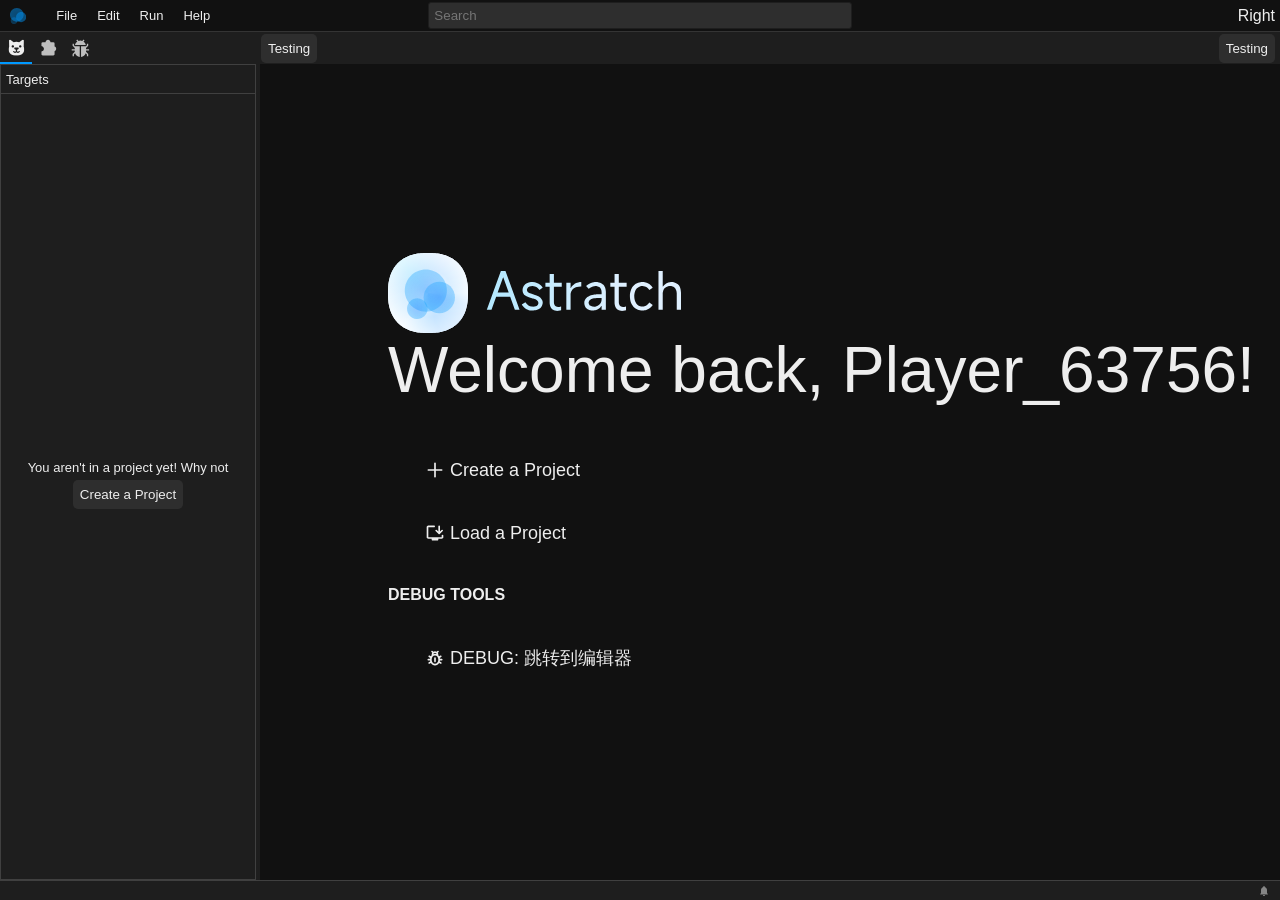
==== editor/index.html @ 01bf43ca "deploy:  Initinal Deploy of Astratch Check [Astratch](https://github.com/TheAstrasTeam/Astratch)\nTh" ====
<!doctype html>
<html lang="en">
    <head>
        <meta charset="UTF-8" />
        <link rel="icon" type="image/svg+xml" href="/editor/favicon.svg" />
        <meta name="viewport" content="width=device-width, initial-scale=1.0" />
        <title>Astratch</title>
        <style>
            .circle {
                width: 64px;
                height: 64px;
                border-radius: 200%;
                display: block;
                background-color: #fff;
                opacity: 0.5;
            }

            .logo {
                transform: scale(1.5, 1.5) translateY(40px);
            }

            @keyframes circleA_1 {
                50%,
                0% {
                    transform: translate(0px, 22px) scale(0.75, 0.75);
                    opacity: 0;
                }

                75% {
                    opacity: 0.5;
                }

                100% {
                    transform: scale(1.95, 1.95);
                }
            }

            @keyframes circleA_2 {
                20%,
                0% {
                    transform: translate(0px, -52px) scale(0.5, 0.5);
                    opacity: 0;
                }

                75% {
                    opacity: 0.5;
                }

                100% {
                    transform: translate(-25px, -12px) scale(0.96, 0.96);
                }
            }

            @keyframes circleA_3 {
                30%,
                0% {
                    transform: translate(0px, -112px) scale(0.26, 0.26);
                    opacity: 0;
                }

                75% {
                    opacity: 0.5;
                }

                100% {
                    transform: translate(40px, -108px) scale(1.46, 1.46);
                }
            }

            @keyframes loadingOut {
                from {
                    opacity: 1;
                }
                to {
                    opacity: 0;
                }
            }

            #circle_1,
            #circle_2,
            #circle_3 {
                animation-duration: 1s;
                animation-iteration-count: infinite;
                animation-direction: alternate;
            }

            #circle_1 {
                animation-name: circleA_1;
            }

            #circle_2 {
                animation-name: circleA_2;
            }

            #circle_3 {
                animation-name: circleA_3;
            }

            .loading {
                padding: 0;
                width: 100vw;
                height: 100vh;
                display: flex;
                align-items: center;
                justify-content: center;
                position: absolute;
                z-index: 999999;
                user-select: none;
            }

            body {
                font-family: 'Segoe UI', Tahoma, Geneva, Verdana, sans-serif;
                display: flex;
                margin: 0;
                user-select: none;
            }
        </style>
      <script type="module" crossorigin src="/editor/assets/index-OfBQrc6K.js"></script>
      <link rel="stylesheet" crossorigin href="/editor/assets/index-DHCQlbQR.css">
    </head>

    <body>
        <div class="loading">
            <div class="logo">
                <div class="circle" id="circle_1"></div>
                <div class="circle" id="circle_2"></div>
                <div class="circle" id="circle_3"></div>
            </div>
        </div>
        <div id="root"></div>
        <noscript>
            <h1>Hold on!</h1>
            <span>
                You need javascript to run
                <div style="color: #0099ff">Astratch</div>
            </span>
        </noscript>
        <script>
            const ashSettings = localStorage.getItem('ash_settings');
            const Loading = document.querySelector('.loading');
            const circle = document.querySelectorAll('.circle');
            if (ashSettings && ashSettings) {
                try {
                    const ashThemeMode = JSON.parse(ashSettings).guiThemeMode;
                    const ashThemeAccent = JSON.parse(ashSettings).guiThemeAccent;
                    if (ashThemeMode === 'dark') {
                        Loading.style.backgroundColor = '#1e1e1e';
                        Loading.style.color = '#eee';
                    } else {
                        Loading.style.color = '#eee';
                        let getColor = () => {
                            switch (ashThemeAccent) {
                                case 'blue':
                                    return '#09f';
                                case 'pink':
                                    return '#ff9b86';
                                default:
                                    return '#09f';
                            }
                        };

                        circle.forEach(ele => (ele.style.backgroundColor = getColor()));
                    }
                } catch {}
            }
        </script>
    </body>
</html>
---- editor/assets/index-DHCQlbQR.css ----
.workspace_main_21umI{background-color:var(--ui-secondary);flex-direction:column;width:100%;height:100%;display:flex}.workspace_main-contents_u6JrN{flex-direction:column;width:100%;height:100%;display:flex}.workspace_switch-tabs_idS2K{flex:.5;width:2rem;height:2rem;display:flex;overflow:auto hidden;transform:rotateX(180deg)}.workspace_switch-tabs_idS2K>*{transform:rotateX(180deg)}.workspace_switch-tabs_idS2K svg{color:var(--text-primary);width:1.3rem;height:auto}.workspace_switch-tabs_idS2K button{transition:box-shadow var(--time-active) ease;background-color:#0000;border:none;border-radius:0;justify-content:center;align-items:center;margin:0;padding:0;display:flex}.workspace_switch-tabs_idS2K button svg{filter:brightness(.8)}.workspace_switch-tabs_idS2K button:hover svg{filter:brightness()!important}.workspace_switch-tabs_idS2K button:hover{filter:none;border:none!important}.workspace_switch-tabs_idS2K button:active{box-shadow:inset 0 -1px 0px var(--looks-secondary)}.workspace_switch-tab_ukAxI{width:2rem;min-width:2rem;height:2rem}.workspace_switch-tab_ukAxI.workspace_enabled_Uh2jU{box-shadow:inset 0 -2px 0px var(--looks-secondary)}.workspace_switch-tab_ukAxI.workspace_enabled_Uh2jU svg{filter:brightness()!important}.workspace_targets_cBxrK{flex:1;min-height:0;padding:0 .5rem;list-style-type:none;overflow-y:auto}.workspace_target_6OCAn{border-radius:4px;align-items:center;gap:5px;margin-bottom:5px;padding:5px;display:flex}.workspace_target_6OCAn.workspace_selected_EXeXw{background-color:var(--ui-black-transparent)}.workspace_target_6OCAn svg{color:var(--text-primary);width:20px;height:auto}.workspace_tool-bar_Vv3vm{width:100%;height:2rem;display:flex}.workspace_tool-bar-left_g2Yxo,.workspace_tool-bar-right_aiMeG{flex:1;align-items:center;display:flex}.workspace_tool-bar-right_aiMeG{flex-direction:row-reverse}.workspace_tabs_Mrzjq{flex-direction:column;display:flex}.workspace_editor_TigWE,.workspace_blockly-workspace_qthir{flex-direction:column;flex:1;display:flex}.workspace_workspace_AHikb{flex:1;min-height:0;display:flex}.workspace_empty_CGVG8{background-color:var(--ui-white);flex-direction:column;justify-content:center;align-items:center;width:100%;display:flex}.workspace_empty_CGVG8 svg{filter:var(--svg-filter)}.Blockly_root_PAR0o{width:100%;height:100%;position:relative}.Blockly_workspace_ihLBg{width:100%;height:100%}.Blockly_overlay_RuW9F{z-index:20;color:var(--text-primary);pointer-events:none;padding:8px 10px;font-size:12px;animation:.8s forwards Blockly_textChange_6Kvj2;position:absolute;top:12px;right:12px}@keyframes Blockly_textChange_6Kvj2{0%{opacity:1;transform:translateY(0)}75%{opacity:1;transform:translateY(0)}to{opacity:0;transform:translateY(8px)}}.contextMenuLayer{pointer-events:none;z-index:99998;position:fixed;inset:0}.szh-menu-container{pointer-events:auto}.szh-menu{box-sizing:border-box;z-index:100;-webkit-user-select:none;user-select:none;border:var(--border-width) solid var(--ui-black-transparent);background-color:var(--ui-secondary);width:max-content;min-width:8rem;color:var(--text-primary);border-radius:5px;margin:0;padding:.25rem 0;list-style:none}.szh-menu:focus{outline:none}.szh-menu__arrow{box-sizing:border-box;background-color:var(--ui-secondary);border:1px solid #0000;border-left-color:var(--ui-black-transparent);border-top-color:var(--ui-black-transparent);z-index:-1;width:.75rem;height:.75rem}.szh-menu__arrow--dir-left{right:-.375rem;transform:translateY(-50%)rotate(135deg)}.szh-menu__arrow--dir-right{left:-.375rem;transform:translateY(-50%)rotate(-45deg)}.szh-menu__arrow--dir-top{bottom:-.375rem;transform:translate(-50%)rotate(-135deg)}.szh-menu__arrow--dir-bottom{top:-.375rem;transform:translate(-50%)rotate(45deg)}.szh-menu__item{cursor:pointer;align-items:center;padding:.25rem 1rem;font-size:small;display:flex;position:relative}.szh-menu__item:focus{outline:none}.szh-menu__item--hover,.szh-menu__item:hover{background-color:var(--ui-tertiary)}.szh-menu__item--focusable{cursor:default;background-color:inherit}.szh-menu__item--disabled{cursor:default;color:var(--ui-black-transparent)}.szh-menu__item--type-radio{padding-left:2.2rem}.szh-menu__item--type-radio:before{content:"";background-color:var(--text-primary);width:16px;height:16px;display:inline-block;position:absolute;left:.8rem;-webkit-mask-image:url(../../assets/check-box.svg);mask-image:url(../../assets/check-box.svg);-webkit-mask-size:contain;mask-size:contain;-webkit-mask-repeat:no-repeat;mask-repeat:no-repeat}.szh-menu__item--type-radio.szh-menu__item--checked:before{-webkit-mask-image:url(../../assets/check-box-selected.svg);mask-image:url(../../assets/check-box-selected.svg)}.szh-menu__item--type-checkbox{padding-left:2.2rem}.szh-menu__item--type-checkbox:before{position:absolute;left:.8rem}.szh-menu__item--type-checkbox.szh-menu__item--checked:before{content:"";background-color:var(--text-primary);width:16px;height:16px;display:inline-block;-webkit-mask-image:url("data:image/svg+xml,%3csvg%20xmlns='http://www.w3.org/2000/svg'%20xmlns:xlink='http://www.w3.org/1999/xlink'%20width='128'%20height='128'%20viewBox='0%200%20128%20128'%20fill='none'%3e%3cpath%20d='M50.86%2080.87L96.2%2035.53L99.93%2034L103.66%2035.67L105.2%2039.4C105.246%2040.8222%20104.73%2042.0633%20103.66%2043.13L54.6%2092.2C53.5333%2093.2667%2052.2819%2093.8%2050.86%2093.8C49.4376%2093.8%2048.1967%2093.2667%2047.13%2092.2L24.46%2069.53C23.4822%2068.5522%2023%2067.3349%2023%2065.87C23%2064.4051%2023.4822%2063.1402%2024.46%2062.07C25.5267%2061.0033%2026.7916%2060.47%2028.26%2060.47C29.7285%2060.47%2030.9969%2061.0033%2032.06%2062.07L50.86%2080.87Z'%20fill='%23000000'%3e%3c/path%3e%3c/svg%3e");mask-image:url("data:image/svg+xml,%3csvg%20xmlns='http://www.w3.org/2000/svg'%20xmlns:xlink='http://www.w3.org/1999/xlink'%20width='128'%20height='128'%20viewBox='0%200%20128%20128'%20fill='none'%3e%3cpath%20d='M50.86%2080.87L96.2%2035.53L99.93%2034L103.66%2035.67L105.2%2039.4C105.246%2040.8222%20104.73%2042.0633%20103.66%2043.13L54.6%2092.2C53.5333%2093.2667%2052.2819%2093.8%2050.86%2093.8C49.4376%2093.8%2048.1967%2093.2667%2047.13%2092.2L24.46%2069.53C23.4822%2068.5522%2023%2067.3349%2023%2065.87C23%2064.4051%2023.4822%2063.1402%2024.46%2062.07C25.5267%2061.0033%2026.7916%2060.47%2028.26%2060.47C29.7285%2060.47%2030.9969%2061.0033%2032.06%2062.07L50.86%2080.87Z'%20fill='%23000000'%3e%3c/path%3e%3c/svg%3e");-webkit-mask-size:contain;mask-size:contain;-webkit-mask-repeat:no-repeat;mask-repeat:no-repeat}.szh-menu__submenu>.szh-menu__item{padding-right:2.5rem}.szh-menu__submenu>.szh-menu__item:after{content:"";background-color:var(--text-primary);width:22px;height:22px;position:absolute;right:1rem;-webkit-mask-image:url("data:image/svg+xml,%3csvg%20xmlns='http://www.w3.org/2000/svg'%20width='128'%20height='128'%20viewBox='0%200%2024%2024'%3e%3cpath%20fill='currentColor'%20d='M12.6%2012L8.7%208.1q-.275-.275-.275-.7t.275-.7t.7-.275t.7.275l4.6%204.6q.15.15.213.325t.062.375t-.062.375t-.213.325l-4.6%204.6q-.275.275-.7.275t-.7-.275t-.275-.7t.275-.7z'/%3e%3c/svg%3e");mask-image:url("data:image/svg+xml,%3csvg%20xmlns='http://www.w3.org/2000/svg'%20width='128'%20height='128'%20viewBox='0%200%2024%2024'%3e%3cpath%20fill='currentColor'%20d='M12.6%2012L8.7%208.1q-.275-.275-.275-.7t.275-.7t.7-.275t.7.275l4.6%204.6q.15.15.213.325t.062.375t-.062.375t-.213.325l-4.6%204.6q-.275.275-.7.275t-.7-.275t-.275-.7t.275-.7z'/%3e%3c/svg%3e");-webkit-mask-size:contain;mask-size:contain;-webkit-mask-repeat:no-repeat;mask-repeat:no-repeat}.szh-menu__group{box-sizing:border-box}.szh-menu__radio-group{margin:0;padding:0;list-style:none}.szh-menu__divider{background-color:var(--ui-black-transparent);width:75%;height:1px;margin:.25rem auto}.szh-menu-button{box-sizing:border-box}.szh-menu-container--itemTransition .szh-menu__item{transition-property:background-color,color;transition-duration:var(--time-hover);transition-timing-function:ease-in-out}.modal-layer{z-index:1001;opacity:0;pointer-events:none;justify-content:center;align-items:center;width:100%;height:100%;transition:opacity .18s;display:flex;position:fixed;top:0;left:0}.modal-layer.visible{opacity:1}.modal-layer.dim{background:#0009}.modal-layer[data-top=true]{pointer-events:auto}.modal-layer>*{transition:transform .18s;transform:translateY(8px)scale(.98)}.modal-layer[data-content-visible=true]>*{transform:translateY(0)scale(1)}.Modal_modal_NiD-y{background-color:var(--ui-secondary);border:var(--border-width) var(--ui-secondary) solid;border-radius:5px;flex-direction:column;min-width:30vw;display:flex}.Modal_modal_NiD-y.Modal_fullScreen_GwNVF{border:none!important;border-radius:0!important;width:100%!important;height:100%!important}.Modal_bar_rt2NL{background-color:var(--ui-modal-header-background);width:100%;height:35px;min-height:35px;display:flex}.Modal_bar-left_yGrVl,.Modal_bar-right_fl6ru{color:var(--text-primary);flex:1;align-items:center;display:flex}.Modal_bar-right_fl6ru{flex-direction:row-reverse}.Modal_bar-left_yGrVl{padding-left:5px}.Modal_controlButton_UfBtQ{width:35px;height:100%;color:var(--text-primary);background-color:#0000;border-radius:0;justify-content:center;align-items:center;margin:0;padding:0;display:flex}.Modal_controlButton_UfBtQ svg{width:20px;height:20px}.Modal_content_rL-Cn{width:100%;height:100%;display:flex}.modal_alert_content_3fn8u{flex-direction:column;flex:1;min-width:25vw;min-height:25vh;display:flex}.modal_alert_text_-ndA9{flex:1;padding:1rem;display:flex}.modal_confirm_content_aywd9{flex-direction:column;flex:1;min-width:25vw;min-height:25vh;display:flex}.modal_confirm_text_aqEJY{flex:1;padding:1rem;display:flex}.modal_confirm_buttons_Y-FMn{display:flex}.modal_confirm_buttons_Y-FMn button{flex:1}.modal_prompt_content_yE8Ih{flex-direction:column;flex:1;min-width:25vw;min-height:25vh;display:flex}.modal_prompt_state_WbOdd{flex-direction:column;flex:1;padding:1rem;display:flex}.modal_prompt_state_WbOdd input{margin-top:15px}.modal_prompt_buttons_6AMUj{display:flex}.modal_prompt_buttons_6AMUj button{flex:1}.modal_createData_content_fBKKg{flex-direction:column;flex:1;min-width:25vw;min-height:25vh;display:flex}.modal_createData_state_Fs4ky{flex-direction:column;flex:1;padding:1rem;display:flex}.modal_createData_state_Fs4ky input{margin-top:15px}.modal_createData_buttons_bnwzW{display:flex}.modal_createData_buttons_bnwzW button{flex:1}.modal_createFunction_content_YBrcR{flex-direction:column;flex:1;min-width:400px;min-height:350px;display:flex}.modal_createFunction_add-field-content_E0XDQ{flex:1;grid-template-columns:repeat(3,1fr);gap:10px;padding:5px 10px;display:grid}.modal_createFunction_big-selector_u910t{background-color:var(--ui-tertiary);border-radius:5px;flex-direction:column;justify-content:center;align-items:center;gap:8px;margin:10px 0;padding:16px;display:flex}.modal_createFunction_big-selector_u910t svg{width:80px;height:auto}.modal_createFunction_big-selector_u910t:hover{background-color:var(--ui-black-transparent)}.modal_createFunction_big-selector_u910t:active{filter:brightness(.5)}.modal_createFunction_field-type-menu_-rld6{flex-direction:column;flex:1;gap:10px;padding:10px;display:flex}.modal_createFunction_field-type-multi_x1Rq-{cursor:pointer;justify-content:space-between;align-items:center;gap:6px;height:35px;font-size:13px;display:flex}.modal_createFunction_field-type-multi_x1Rq- div{align-content:center;gap:10px;display:flex}.modal_createFunction_field-type-grid_lUunb{grid-template-columns:repeat(2,1fr);gap:5px;display:grid}.modal_createFunction_selector-selected_6Ckvg{background-color:var(--ui-black-transparent);outline:2px solid var(--active-button)}.modal_createFunction_field-type-confirm_FNg9H{border-radius:5px;align-self:flex-end;padding:5px 16px}.modal_createFunction_field-type-confirm_FNg9H:disabled{opacity:.4}.modal_createFunction_createPreview_zU8Z3{flex-direction:column;flex:1;min-height:250px;display:flex}.modal_createFunction_workspace_rNlGT{flex:1;width:100%;position:relative}.modal_createFunction_state_gNox8{flex-direction:column;flex:1;padding:1rem;display:flex}.modal_createFunction_state_gNox8 input{margin-top:15px}.modal_createFunction_buttons_cKbnb{display:flex}.modal_createFunction_buttons_cKbnb button{flex:1}.modal_createFunction_selector_0hdlm{border-radius:5px;flex:0;justify-content:left;align-items:center;gap:8px;padding:5px;display:flex}.modal_createFunction_selector_0hdlm svg{width:40px;height:auto}.modal_createFunction_selector_0hdlm:hover{background-color:var(--ui-black-transparent)}.modal_createFunction_selector_0hdlm:active{filter:brightness(.5)}.modal_createFunction_selector_0hdlm span{width:100%}.workspace_select-bar_iIiC6{border:var(--border-width) var(--ui-black-transparent) solid;flex-direction:column;flex:1;width:100%;display:flex}.workspace_select-bar-title_kCR-J{font-size:small}.workspace_select-bar-title-div_eT4TT{border-bottom:var(--border-width) var(--ui-black-transparent) solid;padding:5px}.workspace_select-bar-contents_lDhlp{flex-direction:column;flex:1;min-height:0;display:flex}.start_start_-TDVX{background-color:var(--ui-white);flex-direction:column;flex:1;justify-content:center;align-items:flex-start;padding-left:10vw;display:flex}.start_logo_fKRbm{width:auto;height:5rem}.start_welcome_gfAUg{font-size:64px}.start_button_C-C14{text-align:left;width:40%;color:var(--text-primary);transition:background-color var(--time-hover) ease, filter var(--time-active) ease;background-color:#0000;justify-content:flex-start;gap:5px;padding:1rem 2rem;font-size:large;display:flex;position:relative;overflow:hidden;border:none!important}.start_button_C-C14:hover{background-color:var(--ui-black-transparent);filter:none}.start_button_C-C14:active{filter:var(--active-button)}.start_button_C-C14 svg{width:20px;height:auto;color:var(--text-primary)}@keyframes createProjet_content-in_rELfB{0%{opacity:0;transform:translateY(50px)scale(.99)}to{opacity:1;transform:translateY(0)}}.createProjet_main_uBuWB{background-color:var(--ui-primary);flex-direction:column-reverse;flex:1;margin:0;padding:5%;display:flex}.createProjet_toolbar_LwO8K{flex-shrink:0}.createProjet_workspace-area_4jXnj{flex:1;min-height:0}.createProjet_schemes_SS1ZN,.createProjet_config_h8kB4{animation:createProjet_content-in_rELfB var(--time-animation) cubic-bezier(0, 1, .5, 1);flex-direction:column;flex:1;gap:40px;display:flex}.createProjet_schemes-content_yP7Fv{flex-direction:row;display:flex}.createProjet_schemes-select_VzJMz{flex-direction:column;flex:1;gap:25px;min-width:350px;display:flex}.createProjet_compare_TQSFs{flex-direction:column;flex:1.2;display:flex}.createProjet_scheme_xELRi,.createProjet_scheme-box_L9Uv-,.createProjet_scheme-box-select_87K-e{cursor:pointer;max-width:100%;transition:background-color var(--time-hover) ease, filter var(--time-active) ease;border-radius:12px;flex-direction:row;align-items:center;gap:15px;padding:15px;display:flex}.createProjet_scheme-box-select_87K-e{background-color:var(--ui-tertiary)}.createProjet_scheme-content_cHwnP{flex-direction:column;gap:5px;display:flex}.createProjet_scheme-title_sDGrc{font-size:x-large;font-weight:bolder}.createProjet_scheme-icon_XtkPd{flex-shrink:0;width:64px}.createProjet_scheme-tags_C0fnx{display:flex}.createProjet_scheme-tag-important_jSY87,.createProjet_scheme-tag_6dMwk{background-color:var(--ui-tertiary);border-radius:7px;width:auto;padding:7px;font-size:xx-small}.createProjet_schemes-select-box_iTsfN{scrollbar-gutter:stable;flex-direction:column;align-items:flex-start;gap:15px;min-width:100%;max-height:50vh;display:flex;overflow:hidden auto}.createProjet_scheme-box_L9Uv-:hover{background-color:var(--ui-secondary)}.createProjet_scheme-box_L9Uv-:active{filter:var(--active-button)}.createProjet_scheme-box_L9Uv-:focus-visible{outline:2px solid var(--text-primary);outline-offset:2px}.createProjet_compare-content_wDZoG{animation:createProjet_content-in_rELfB var(--time-animation) cubic-bezier(0, 1, .5, 1)}.createProjet_compare-content-select_E8Ll2{align-items:center;gap:25px;padding:15px;display:flex}.createProjet_compare-content-select-icon_u40DI{width:64px;height:auto;filter:var(--svg-filter)}.createProjet_compare-content-select-hr_UiSLC{opacity:.5;margin-top:30px}.createProjet_next-bar_t2Eiq{flex-direction:row-reverse;display:flex}.createProjet_next-button_hloX1,.createProjet_back-button_8KErD{width:65px}.createProjet_input-box_PsiiY{justify-content:space-between;align-items:center;width:40%;display:flex}.createProjet_input-input_sRFn5{background-color:var(--ui-tertiary);border:var(--ui-secondary) var(--border-width) solid;color:var(--text-primary);border-radius:5px;outline:none;height:15px;padding:5px}.createProjet_input-text_wwv2x{transition:color .3s}.createProjet_input-input-box_KYach{flex-direction:column;display:flex}.createProjet_input-text-tip_PtCgX{opacity:.5;font-size:small}.createProjet_input-path_rTyQq{align-items:center;display:flex}.title_title-content_bv4c-{flex-direction:column;display:flex}.title_title_ui2tZ{font-size:56px}.title_introduce_MR5zH{font-size:medium;font-weight:light;opacity:.7}.subTitle_sub-title-content_Oh8NG{flex-direction:column;width:100%;display:flex}.subTitle_sub-title_CwRvm{flex:1;font-size:32px}.subTitle_introduce_YcpFN{font-size:small;font-weight:light;opacity:.7;flex:.5}.workspace_not-in-project-content_bCe5t{flex-direction:column;justify-content:center;align-items:center;width:100%;height:100%;display:flex}.workspace_targets-tab_SJk2g{flex:0;display:flex}.workspace_target-tab_4y5MU{border:none;border-radius:0;flex:1;justify-content:center;align-items:center;height:25px;margin:0;font-size:x-small;display:flex}.workspace_target-tab_4y5MU:hover{box-shadow:inset var(--looks-secondary) 0px -1px 0px 0px;border:none!important}.workspace_target-tab_4y5MU.workspace_is-enable_sjvK8{box-shadow:inset var(--looks-secondary) 0px -2px 0px 0px}.workspace_targets-list_JRjm0{flex:1;min-height:0;transition:filter .5s cubic-bezier(0,1.6,.35,1),transform .5s cubic-bezier(0,1.6,.35,1);overflow:hidden auto}.workspace_targets-list_JRjm0:has(~.workspace_target-panel_FFkuS:active){filter:brightness(.5);transform:scale(.9)}.workspace_targets-list_JRjm0.workspace_close-list_qppdR{transition:filter .5s,transform .5s;animation:.3s forwards workspace_targets-list-out_czpPD;overflow:hidden}.workspace_targets-list_JRjm0.workspace_open-list_vZu3N{animation:.3s workspace_targets-list-in_mZLIB}@keyframes workspace_targets-list-out_czpPD{0%{opacity:1;filter:brightness(.5);flex-grow:1;max-height:999px;transform:scale(.9)}to{opacity:0;filter:brightness(.5);flex-grow:0;max-height:0;transform:scale(.7)}}@keyframes workspace_targets-list-in_mZLIB{0%{opacity:0;filter:brightness(.5);flex-grow:0;max-height:0;transform:scale(.7)}to{opacity:1;flex-grow:1;max-height:999px;transform:scale(1)}}.workspace_target-panel_FFkuS.workspace_is-expand_LuuKD{border:none;min-height:100%;transition:min-height .3s,transform .3s;border-radius:none!important;box-shadow:none!important}.workspace_target-panel_FFkuS{min-height:100px;transition:min-height .5s cubic-bezier(0,1.6,.35,1),transform .5s cubic-bezier(0,1.6,.35,1)}.workspace_target-panel_FFkuS:hover:not(.workspace_is-expand_LuuKD){min-height:150px;transform:perspective(1000px)rotateX(15deg)}.workspace_target-panel_FFkuS:active:not(.workspace_is-expand_LuuKD){min-height:275px}.workspace_target-panel_FFkuS{border-top:var(--border-width) var(--ui-black-transparent) solid;width:100%;box-shadow:0px -3px 5px -2px var(--ui-white);border-radius:15px 15px 0 0;flex-direction:column-reverse;flex:0;justify-content:center;gap:15px;padding:5px 0;display:flex}.workspace_target-panel_FFkuS .workspace_target-panel-top_r1ams{flex-direction:row;padding:0 15px;display:flex}.workspace_target-panel_FFkuS .workspace_target-panel-top_r1ams span{font-size:small}.workspace_target-panel_FFkuS .workspace_target-panel-top_r1ams .workspace_target-panel-info_zOZb0{opacity:.5;flex:1;justify-content:center;align-items:center;gap:5px;display:flex}.workspace_target-panel_FFkuS .workspace_target-panel-top_r1ams .workspace_target-panel-info_zOZb0 svg{width:15px;height:15px}.workspace_target-panel_FFkuS .workspace_target-panel-top_r1ams .workspace_target-panel-info_zOZb0 .workspace_target-panel-info-y_7M0pH{transform:rotate(90deg)}.workspace_target-panel_FFkuS .workspace_target-panel-bottom_eiYTy{width:100%;display:flex}.workspace_target-panel_FFkuS .workspace_target-panel-left_0ECsS,.workspace_target-panel_FFkuS .workspace_target-panel-right_Gpi9d{flex-direction:column;flex:1;justify-content:center;display:flex}.workspace_target-panel_FFkuS .workspace_target-panel-left_0ECsS.workspace_target-panel-left_0ECsS,.workspace_target-panel_FFkuS .workspace_target-panel-right_Gpi9d.workspace_target-panel-left_0ECsS{align-items:center}.workspace_target-panel_FFkuS .workspace_target-panel-content_9ONF1{font-size:x-large}.workspace_target-panel_FFkuS .workspace_target-panel-title_uiTvl{opacity:.5}.workspace_target-panel_FFkuS .workspace_target-panel-icon_x8PMk{width:65px;height:65px}.workspace_target-info-panel_gQiK5 .workspace_title_zIorR{font-size:xx-large}.workspace_target-info-panel_gQiK5{flex-direction:column;align-items:center;width:100%;height:100%;padding:15px;display:flex}.workspace_target-info-panel_gQiK5 .workspace_mode_qfeY5{justify-content:center;align-items:center;gap:10px;width:100%;display:flex}.workspace_target-info-panel_gQiK5 .workspace_mode_qfeY5 svg{width:15px;height:15px}.workspace_target-info-panel_gQiK5 .workspace_back_faequ{background-color:#0000;width:100%;height:25px;margin-bottom:15px;padding:0}.workspace_target-info-panel_gQiK5 .workspace_back_faequ svg{width:15px;height:15px;transform:rotate(270deg)}.targets_targets-list_raRgY{flex-direction:column;flex:1;min-height:0;padding:5px;display:flex}.targets_bar_-LnI8{align-items:center;padding:5px;display:flex}.targets_entity-search_xq0kJ{flex:1 0;height:15px}.targets_entity-add_LRoj-{background-color:#0000;justify-content:center;align-items:center;width:25px;height:25px;padding:0}.targets_entity-add_LRoj- svg{width:15px;height:15px}.targets_list_DzbTw{flex:1;min-height:0;overflow-y:auto}.targets_root-drop-zone_at4Wq{border-bottom:var(--ui-tertiary) 1px solid;padding:5px;font-size:small}.targets_target_TDHC-,.targets_folder_CsmXu{font-size:small;list-style:none}.targets_target_TDHC- ul,.targets_folder_CsmXu ul{border-left:2px solid #0000;margin:0 0 0 11.5px;padding:0;transition:border-color .3s}.targets_target_TDHC- ul:hover,.targets_folder_CsmXu ul:hover{border-color:var(--looks-secondary)}.targets_target_TDHC-,.targets_folder-title_-GR4H{-webkit-user-select:none;user-select:none;border-radius:5px;margin-top:5px;padding:3px 5px}.targets_target_TDHC-.targets_is-selected_NTSol,.targets_folder-title_-GR4H.targets_is-selected_NTSol{background-color:var(--ui-tertiary)}.targets_target_TDHC-:hover,.targets_folder-title_-GR4H:hover{background-color:var(--ui-black-transparent)}.targets_target_TDHC-:hover .targets_remove-icon_vD-JO,.targets_folder-title_-GR4H:hover .targets_remove-icon_vD-JO{opacity:1!important}.targets_target_TDHC-,.targets_folder-title_-GR4H{justify-content:space-between;align-items:center;display:flex}.targets_target_TDHC- .targets_button_74QGf,.targets_folder-title_-GR4H .targets_button_74QGf{background-color:#0000;width:15px;height:15px;margin:0 5px 0 0;padding:0}.targets_target_TDHC- .targets_button_74QGf:not(.targets_remove_n-Md-),.targets_folder-title_-GR4H .targets_button_74QGf:not(.targets_remove_n-Md-),.targets_target_TDHC- .targets_button_74QGf:not(.targets_remove_n-Md-):hover,.targets_folder-title_-GR4H .targets_button_74QGf:not(.targets_remove_n-Md-):hover{border:none}.targets_target_TDHC- .targets_expand-icon_zRYlJ,.targets_target_TDHC- .targets_remove-icon_vD-JO,.targets_folder-title_-GR4H .targets_expand-icon_zRYlJ,.targets_folder-title_-GR4H .targets_remove-icon_vD-JO{transition:opacity .3s}.targets_target_TDHC- .targets_expand-icon_zRYlJ.targets_expand-icon_zRYlJ,.targets_target_TDHC- .targets_remove-icon_vD-JO.targets_expand-icon_zRYlJ,.targets_folder-title_-GR4H .targets_expand-icon_zRYlJ.targets_expand-icon_zRYlJ,.targets_folder-title_-GR4H .targets_remove-icon_vD-JO.targets_expand-icon_zRYlJ{transition:transform .1s}.targets_target_TDHC- .targets_expand-icon_zRYlJ.targets_expand-icon_zRYlJ:not(.targets_is-expand_2jL1V),.targets_target_TDHC- .targets_remove-icon_vD-JO.targets_expand-icon_zRYlJ:not(.targets_is-expand_2jL1V),.targets_folder-title_-GR4H .targets_expand-icon_zRYlJ.targets_expand-icon_zRYlJ:not(.targets_is-expand_2jL1V),.targets_folder-title_-GR4H .targets_remove-icon_vD-JO.targets_expand-icon_zRYlJ:not(.targets_is-expand_2jL1V){transform:rotate(270deg)}.targets_target_TDHC- .targets_expand-icon_zRYlJ.targets_expand-icon_zRYlJ,.targets_target_TDHC- .targets_remove-icon_vD-JO.targets_expand-icon_zRYlJ,.targets_folder-title_-GR4H .targets_expand-icon_zRYlJ.targets_expand-icon_zRYlJ,.targets_folder-title_-GR4H .targets_remove-icon_vD-JO.targets_expand-icon_zRYlJ{transform:rotate(90deg)}.targets_target_TDHC- .targets_expand-icon_zRYlJ.targets_remove-icon_vD-JO,.targets_target_TDHC- .targets_remove-icon_vD-JO.targets_remove-icon_vD-JO,.targets_folder-title_-GR4H .targets_expand-icon_zRYlJ.targets_remove-icon_vD-JO,.targets_folder-title_-GR4H .targets_remove-icon_vD-JO.targets_remove-icon_vD-JO{opacity:.1}.targets_target_TDHC- .targets_expand-icon_zRYlJ,.targets_target_TDHC- .targets_remove-icon_vD-JO,.targets_folder-title_-GR4H .targets_expand-icon_zRYlJ,.targets_folder-title_-GR4H .targets_remove-icon_vD-JO{width:15px;height:15px}.targets_folder-right_prlbG,.targets_folder-left_5PXEV{align-items:center;display:flex}.targets_folder-items_2iVdW:not(.targets_is-expand_2jL1V){display:none}.targets_empty_O-v94{color:var(--ui-blockly-border);text-align:center;padding:6px 5px;font-size:small}.targets_is-drop-target_XbtLR{background-color:var(--ui-tertiary);outline:1px solid var(--looks-secondary);outline-offset:-1px;border-radius:5px}.targets_is-dragging-source_qV8kQ{opacity:.4}.targets_drag-overlay_Bc2cC{z-index:100001;pointer-events:none;background-color:var(--ui-tertiary);will-change:transform;-webkit-user-select:none;user-select:none;border-radius:5px;padding:2px 8px;display:flex;position:fixed;top:0;left:0;box-shadow:0 2px 8px #00000059}.targetAttributes_attributes_4WMqY{flex-direction:column;gap:6px;width:100%;padding:0 15px;display:flex}.targetAttributes_attribute-row_Br6I7{justify-content:space-around;align-items:center;gap:6px;width:100%;display:flex}.targetAttributes_attribute-row_Br6I7 .targetAttributes_icons_dKIMf{align-items:center;gap:10px;display:flex}.targetAttributes_attribute-row_Br6I7 .targetAttributes_attribute-icon_0Q9IU{opacity:.5;flex:0 0 15px;width:15px;height:15px}.targetAttributes_attribute-row_Br6I7 .targetAttributes_attribute-icon_0Q9IU.targetAttributes_rotated_u6WWp{transform:rotate(90deg)}.targetAttributes_attribute-row_Br6I7 .targetAttributes_attribute-input_TSH1E{text-align:left;min-width:0;margin:0;padding:3px 5px}.targetAttributes_attribute-row_Br6I7 .targetAttributes_attribute-button_DzVju{flex:0 0 24px;width:24px;height:24px;margin:0;padding:0;font-size:small}.hr_hr-content_oS-Dy{align-items:center;width:100%;display:flex}.hr_hr-content_oS-Dy hr{border-color:var(--ui-black-transparent);flex:1;width:90%;margin:15px}.splitPane_split-pane_Bw84V{width:100%;height:100%;display:flex;position:relative;overflow:hidden}.splitPane_split-pane_Bw84V.splitPane_horizontal_ACbMC{flex-direction:row}.splitPane_split-pane_Bw84V.splitPane_vertical_fExio{flex-direction:column}.splitPane_split-pane_Bw84V.splitPane_dragging_Lvy0n{-webkit-user-select:none;user-select:none}.splitPane_pane_IDuOV{display:flex;position:relative;overflow:hidden}.splitPane_pane-flex_iHMfj{flex:1;min-width:0;min-height:0}.splitPane_divider_jF6Tp{z-index:1;transition:background-color var(--time-hover) ease;background-color:#0000;flex-shrink:0;position:relative}.splitPane_divider_jF6Tp:hover{background-color:var(--ui-black-transparent)}.splitPane_divider-horizontal_HcnjM{cursor:col-resize;width:4px}.splitPane_divider-horizontal_HcnjM:after{content:"";position:absolute;inset:0 -4px}.splitPane_divider-vertical_sXEYU{cursor:row-resize;height:4px}.splitPane_divider-vertical_sXEYU:after{content:"";position:absolute;inset:-4px 0}.splitPane_divider-dragging_FfpqW{background-color:var(--looks-secondary)!important}@keyframes bottomBar_content-in_Nq-Pp{0%{opacity:0;transform:translateY(50px)scale(.99)}to{opacity:1;transform:translateY(0)}}.bottomBar_main_ih0hT{background-color:var(--ui-secondary);border-top:var(--ui-black-transparent) var(--border-width) solid;flex-direction:row;justify-content:space-between;height:20px;margin:0;padding:0 5px;display:flex}.bottomBar_main_ih0hT button{background-color:var(--ui-secondary);height:100%;color:color-mix(in srgb, var(--text-primary) 50%, transparent 50%);border:none;border-radius:0;flex:1;padding:0 5px;font-size:12px;margin:0!important}.bottomBar_main_ih0hT button:hover{color:var(--text-primary);filter:brightness(1.5);border:none!important}.bottomBar_main_ih0hT button svg{width:12px;height:12px}.bottomBar_left_C4QFb,.bottomBar_right_RU6ip{height:100%;margin:0;padding:0;display:flex}.toastLayer_layer_ue1qD{pointer-events:none;z-index:100000;flex-direction:column-reverse;display:flex;position:fixed;right:5px;transform:translateY(-100%)}.toastLayer_toast_2szZ0{pointer-events:auto;background-color:var(--ui-secondary);min-width:240px;max-width:320px;min-height:35px;color:var(--text-primary);border:var(--ui-black-transparent) var(--border-width) solid;cursor:pointer;-webkit-user-select:none;user-select:none;border-radius:4px;flex-direction:column;flex-shrink:0;gap:4px;margin-bottom:4px;font-size:12px;display:flex;overflow:hidden}.toastLayer_content_BYx0E{flex:1;margin:5px 6px}.toastLayer_content_BYx0E.toastLayer_not-spinner_DdUbD{margin-bottom:10px}.toastLayer_text_Q87xO{word-break:break-word;white-space:pre-wrap;line-height:1.4}.toastLayer_progress_4Wl6L{appearance:none;width:100%;height:4px;margin:0}.toastLayer_progress_4Wl6L::-webkit-progress-bar{background-color:var(--ui-black-transparent)}.toastLayer_progress_4Wl6L::-webkit-progress-value{background-color:var(--looks-secondary)}.toastLayer_spinner_SgESC{background-color:var(--ui-black-transparent);width:100%;height:4px;position:relative;overflow:hidden}.toastLayer_spinner_SgESC:before{content:"";background-color:var(--looks-secondary);width:40%;height:100%;animation:1.2s ease-in-out infinite toastLayer_toast-indeterminate_dj5df;position:absolute;top:0;left:0}@keyframes toastLayer_toast-indeterminate_dj5df{0%{left:-40%}to{left:100%}}.toastLayer_title_rVEDK{align-items:center;gap:5px;margin:6px 0 0;padding:0 5px;line-height:1;display:flex}.toastLayer_title_rVEDK svg{width:16px;height:16px}.toastLayer_title-text_GJ50s{opacity:.5;font-size:smaller}.toastLayer_historyPanel_vjzmC{background-color:var(--ui-secondary);border:var(--ui-black-transparent) var(--border-width) solid;z-index:100;border-radius:4px;flex-direction:column;width:340px;max-height:60vh;display:flex;position:fixed;right:0;overflow:hidden;transform:translateY(-100%);box-shadow:0 4px 12px #0000004d}.toastLayer_historyHeader_NK9F9{border-bottom:var(--ui-black-transparent) var(--border-width) solid;height:15px;color:var(--text-primary);justify-content:space-between;align-items:center;padding:6px 10px;font-size:12px;display:flex}.toastLayer_historyClose_tRwaq{color:var(--text-primary);cursor:pointer;opacity:.6;background:0 0;border:none;justify-content:center;align-items:center;font-size:16px;line-height:1;display:flex;border-radius:16px!important;flex:0!important;width:22px!important;min-width:22px!important;height:22px!important;padding:0!important}.toastLayer_historyClose_tRwaq:hover{opacity:1}.toastLayer_historyClose_tRwaq svg{width:12px!important;height:12px!important}.toastLayer_historyList_u0WrW{flex-direction:column;flex:1;gap:4px;min-height:0;padding:4px;display:flex;overflow-y:auto}.toastLayer_historyEmpty_aWgae{text-align:center;color:var(--text-primary);opacity:.4;padding:20px;font-size:12px}.toastLayer_toast_2szZ0[data-archived=true]{opacity:.7}.gui_app_TCkKD{flex-direction:column;width:100vw;height:100vh;margin:0;padding:0;display:flex}.gui_toolbar_LcUws{flex-shrink:0}.gui_workspace-area_E-qxz{flex:1;min-height:0}*{scrollbar-width:thin;scrollbar-color:var(--ui-tertiary) transparent}::-webkit-scrollbar{width:8px;height:8px}::-webkit-scrollbar-track{background:0 0}::-webkit-scrollbar-thumb{background-color:var(--ui-tertiary);border-radius:4px}::-webkit-scrollbar-thumb:hover{background-color:var(--text-primary)}*{box-sizing:border-box}body{color:var(--text-primary)}.blocklyFlyoutButton{stroke:#0000;justify-content:center;align-items:center;display:flex}.blocklyFlyoutButton .blocklyText{font:13pt Segoe UI,Tahoma,Geneva,Verdana,sans-serif!important}.blocklyFlyoutButton .blocklyFlyoutButtonBackground{display:none}.blocklyFlyoutButton .blocklyFlyoutButtonShadow{background-color:var(--ui-tertiary);fill:var(--ui-tertiary);color:var(--text-primary);border:0;border-radius:5px;margin:5px}.blocklyFlyoutButton .blocklyFlyoutButtonShadow:hover{filter:brightness(var(--hover-bright))}button{background-color:var(--ui-tertiary);fill:var(--ui-tertiary);color:var(--text-primary);border:0;border-radius:5px;margin:5px}button:hover{filter:brightness(var(--hover-bright))}button{padding:var(--button-padding);border:1px solid #0000;justify-content:center;align-items:center;display:flex}button:hover:not(:disabled),.blocklyFlyoutButton:hover{border:var(--ui-black-transparent) 1px solid}button:hover:not(:disabled).blocklyFlyoutButton .blocklyFlyoutButtonShadow,.blocklyFlyoutButton:hover.blocklyFlyoutButton .blocklyFlyoutButtonShadow{stroke:var(--ui-black-transparent);stroke-width:1px}button:active:not(:disabled),.blocklyFlyoutButton:active{filter:var(--active-button)}button:disabled{filter:brightness(.5)}select{background-color:var(--ui-tertiary);fill:var(--ui-tertiary);color:var(--text-primary);border:0;border-radius:5px;margin:5px}select:hover{filter:brightness(var(--hover-bright))}select{padding:var(--select-padding)}code{background-color:var(--ui-secondary);border-radius:5px;padding:5px;font-family:ui-monospace,SFMono-Regular,Menlo,Monaco,Consolas,Liberation Mono,Courier New,monospace}input:not([class*=blocklyHtmlInput]):not([class*=fieldColourSlider]){background-color:var(--ui-tertiary);color:var(--text-primary);border:1px var(--ui-secondary) solid;border-radius:3px;outline:none;height:auto;padding:5px;transition:border .1s}input:not([class*=blocklyHtmlInput]):not([class*=fieldColourSlider]):hover{border:1px var(--ui-black-transparent) solid}input:not([class*=blocklyHtmlInput]):not([class*=fieldColourSlider]):active,input:not([class*=blocklyHtmlInput]):not([class*=fieldColourSlider]):focus{border:1px var(--looks-secondary) solid}input[class*=blocklyHtmlInput]{--lightningcss-light:initial;--lightningcss-dark: ;color-scheme:light}span{font-size:small}[id*=blocklySelectedGlowFilter] feFlood{flood-color:var(--ui-blockly-border);flood-opacity:.5}.injectionDiv{--blockly-active-node-color:$ui-blockly-border;--blockly-active-tree-color:$ui-blockly-border;--blockly-selection-width:1px}.injectionDiv [class*=math_number]:not([class*=blocklyFlyout] *):hover,.injectionDiv [class*=operator_logic_boolean]:not([class*=blocklyFlyout] *):hover,.injectionDiv [class*=menu]:not([class*=blocklyFlyout] *):hover,.injectionDiv [class*=text]:not([class*=blocklyFlyout] *):hover{cursor:pointer!important}.injectionDiv [class*=math_number]:not([class*=blocklyFlyout] *):hover path,.injectionDiv [class*=operator_logic_boolean]:not([class*=blocklyFlyout] *):hover path,.injectionDiv [class*=menu]:not([class*=blocklyFlyout] *):hover path,.injectionDiv [class*=text]:not([class*=blocklyFlyout] *):hover path{stroke-width:3px;stroke-opacity:.5;stroke:var(--ui-blockly-border)!important}.injectionDiv [class*=math_number]:not([class*=blocklyFlyout] *) [class*=operator_logic_boolean]:active,.injectionDiv [class*=operator_logic_boolean]:not([class*=blocklyFlyout] *) [class*=operator_logic_boolean]:active,.injectionDiv [class*=menu]:not([class*=blocklyFlyout] *) [class*=operator_logic_boolean]:active,.injectionDiv [class*=text]:not([class*=blocklyFlyout] *) [class*=operator_logic_boolean]:active{filter:brightness(.5);cursor:pointer!important}.blocklyDropDownDiv{background-color:var(--ui-secondary);border-color:var(--ui-tertiary)}.blocklyDropDownDiv span{color:var(--text-primary)}.blocklyDropDownDiv hr{border-top:1px solid var(--ui-tertiary)}.fieldColourEyedropper{color:var(--text-primary)}.fieldColourSlider{background-color:var(--ui-secondary)}.blocklyToast{background-color:var(--ui-secondary);border-color:var(--ui-tertiary)}.blocklyToast .blocklyToastMessage{color:var(--text-primary)}.blocklyToast .blocklyToastCloseButton svg rect{fill:var(--text-primary)!important}.blocklyZoom.blocklyZoomReset{transform:translateY(10px)}.blocklyToolboxCategory{align-items:center;display:flex}.blocklyToolboxCategory.entity:before{background-image:url("data:image/svg+xml,%3csvg%20xmlns='http://www.w3.org/2000/svg'%20xmlns:xlink='http://www.w3.org/1999/xlink'%20width='260'%20height='265'%20viewBox='0%200%20260%20265'%20fill='none'%3e%3cg%20mask='url(%23mask-O8vgU_W6yFY71qAhCOhX2)'%3e%3cpath%20d='M48.7575%2033.0225C50.6325%2033.1501%2052.5375%2033.8034%2054.2776%2035.0801L95.82%2066.4691C105.435%2061.3402%20117.3%2059.0874%20130.38%2059.0874C143.49%2059.0874%20155.565%2061.3402%20165.18%2066.4691L206.723%2035.0801C213.473%2029.9512%20223.088%2034.8773%20223.088%2043.498L221.453%20121.445C225.75%20130.884%20228%20142.163%20228%20155.5C228%20209.454%20184.193%20231.997%20130.38%20231.997C76.5826%20231.997%2033%20209.454%2033%20155.5C33%20142.163%2035.2275%20130.884%2039.5475%20121.445C39%2095.4625%2038.4525%2069.4804%2037.9125%2043.498C37.7551%2037.0326%2043.125%2032.6471%2048.7575%2033.0225ZM85.3275%20102.829C77.1451%20102.829%2070.5075%20109.483%2070.5075%20117.683C70.5075%20125.891%2077.1451%20132.536%2085.3275%20132.536C93.5099%20132.536%20100.14%20125.891%20100.14%20117.683C100.14%20109.483%2093.5099%20102.829%2085.3275%20102.829ZM178.23%20102.829C170.048%20102.829%20163.418%20109.483%20163.418%20117.683C163.418%20125.891%20170.048%20132.536%20178.23%20132.536C186.413%20132.536%20193.05%20125.891%20193.05%20117.683C193.05%20109.483%20186.413%20102.829%20178.23%20102.829ZM131.198%20131.905C115.463%20131.905%20102.78%20131.905%20102.78%20140.106C102.78%20146.691%20111.375%20156.724%20123.428%20159.803L123.428%20171.292C123.428%20178.058%20118.125%20183.397%20111.555%20183.397C107.895%20183.397%20104.603%20181.955%20102.345%20179.312C99.6899%20176.008%2094.7776%20175.595%2091.5%20178.268C88.2524%20181.137%2088.0276%20186.078%2090.7049%20189.134C95.82%20195.292%20103.373%20198.776%20111.555%20198.776C119.13%20198.776%20126.083%20195.517%20131.198%20190.388C136.133%20195.517%20143.07%20198.776%20150.848%20198.776C158.843%20198.776%20166.395%20195.292%20171.51%20189.134C174.398%20186.078%20173.963%20181.137%20170.715%20178.268C167.64%20175.595%20162.713%20176.008%20159.87%20179.312C157.598%20181.955%20154.32%20183.397%20150.848%20183.397C144.293%20183.397%20138.773%20178.058%20138.773%20171.292L138.773%20160.005C150.638%20156.724%20159.645%20146.691%20159.645%20140.106C159.645%20131.905%20146.753%20131.905%20131.198%20131.905Z'%20fill-rule='evenodd'%20fill='currentColor'%3e%3c/path%3e%3c/g%3e%3cdefs%3e%3cmask%20id='mask-O8vgU_W6yFY71qAhCOhX2'%20style='mask-type:alpha'%20maskUnits='userSpaceOnUse'%3e%3crect%20x='33'%20y='33'%20width='195.00002804694122'%20height='198.9971466064453'%20fill='currentColor'%3e%3c/rect%3e%3crect%20x='33'%20y='33'%20width='195.00002804694122'%20height='198.9971466064453'%20fill='currentColor'%3e%3c/rect%3e%3c/mask%3e%3c/defs%3e%3c/svg%3e")}.blocklyToolboxCategory.audio:before{background-image:url("data:image/svg+xml,%3csvg%20xmlns='http://www.w3.org/2000/svg'%20width='128'%20height='128'%20viewBox='0%200%2024%2024'%3e%3cpath%20fill='currentColor'%20d='M19%2011.975q0-2.075-1.1-3.787t-2.95-2.563q-.375-.175-.55-.537t-.05-.738q.15-.4.538-.575t.787%200Q18.1%204.85%2019.55%207.063T21%2011.974t-1.45%204.913t-3.875%203.287q-.4.175-.788%200t-.537-.575q-.125-.375.05-.737t.55-.538q1.85-.85%202.95-2.562t1.1-3.788M7%2015H4q-.425%200-.712-.288T3%2014v-4q0-.425.288-.712T4%209h3l3.3-3.3q.475-.475%201.088-.213t.612.938v11.15q0%20.675-.612.938T10.3%2018.3zm9.5-3q0%201.05-.475%201.988t-1.25%201.537q-.25.15-.513.013T14%2015.1V8.85q0-.3.263-.437t.512.012q.775.625%201.25%201.575t.475%202'/%3e%3c/svg%3e")}.blocklyToolboxCategory.resources:before{background-image:url("data:image/svg+xml,%3csvg%20xmlns='http://www.w3.org/2000/svg'%20width='128'%20height='128'%20viewBox='0%200%2024%2024'%3e%3cpath%20fill='currentColor'%20d='M4%2020q-.825%200-1.412-.587T2%2018v-3h9q.825%200%201.413-.587T13%2013V4h7q.825%200%201.413.588T22%206v12q0%20.825-.587%201.413T20%2020zm-2-6V8q0-.825.588-1.412T4%206h6zm3.825-1L11%207.825V13z'/%3e%3c/svg%3e")}.blocklyToolboxCategory.events:before{background-image:url("data:image/svg+xml,%3csvg%20xmlns='http://www.w3.org/2000/svg'%20width='128'%20height='128'%20viewBox='0%200%2024%2024'%3e%3cpath%20fill='currentColor'%20d='M18.5%2018.8v-2.3q0-.2-.15-.35T18%2016t-.35.15t-.15.35v2.275q0%20.2.075.388t.225.337l1.5%201.5q.15.15.35.15T20%2021t.15-.35t-.15-.35zm-5.975-6.025q.25-.075.475-.2l5.075-2.925q.35-.2.45-.612t-.1-.763t-.6-.45t-.75.1L12%2010.85L6.925%207.925q-.35-.2-.75-.1t-.6.45t-.087.763t.462.612L11%2012.575q.225.125.475.2t.525.075t.525-.075M3%2015.975v-7.95q0-.55.263-1T4%206.3l7-4.025q.25-.125.488-.2T12%202t.525.075t.475.2L20%206.3q.475.275.738.725t.262%201v3.4q0%20.45-.375.7t-.8.125t-.888-.187T18%2012q-2.9%200-4.95%202.05T11%2019v.513q0%20.237.05.437q.1.625-.363.975T9.726%2021L4%2017.7q-.475-.275-.737-.725t-.263-1m11.463%206.563Q13%2021.075%2013%2019t1.463-3.537T18%2014t3.538%201.463T23%2019t-1.463%203.538T18%2024t-3.537-1.463'/%3e%3c/svg%3e")}.blocklyToolboxCategory.control:before{background-image:url("data:image/svg+xml,%3csvg%20xmlns='http://www.w3.org/2000/svg'%20width='128'%20height='128'%20viewBox='0%200%2024%2024'%3e%3cpath%20fill='currentColor'%20d='m11.3%209.8l-2-2q-.15-.15-.225-.337T9%207.075V3q0-.425.288-.712T10%202h4q.425%200%20.713.288T15%203v4.075q0%20.2-.075.388T14.7%207.8l-2%202q-.15.15-.325.213t-.375.062t-.375-.062T11.3%209.8m2.9%202.9q-.15-.15-.212-.325T13.925%2012t.063-.375t.212-.325l2-2q.15-.15.338-.225T16.925%209H21q.425%200%20.713.288T22%2010v4q0%20.425-.288.713T21%2015h-4.075q-.2%200-.387-.075T16.2%2014.7zM2%2014v-4q0-.425.288-.712T3%209h4.075q.2%200%20.388.075T7.8%209.3l2%202q.15.15.213.325t.062.375t-.062.375t-.213.325l-2%202q-.15.15-.337.225T7.075%2015H3q-.425%200-.712-.288T2%2014m7%207v-4.075q0-.2.075-.387T9.3%2016.2l2-2q.15-.15.325-.212t.375-.063t.375.063t.325.212l2%202q.15.15.225.338t.075.387V21q0%20.425-.288.713T14%2022h-4q-.425%200-.712-.288T9%2021'/%3e%3c/svg%3e")}.blocklyToolboxCategory.operator:before{background-image:url("data:image/svg+xml,%3csvg%20xmlns='http://www.w3.org/2000/svg'%20width='128'%20height='128'%20viewBox='0%200%2024%2024'%3e%3cpath%20fill='currentColor'%20d='M8%2016v1.25q0%20.325.213.538T8.75%2018t.538-.213t.212-.537V16h1.25q.325%200%20.538-.213t.212-.537t-.213-.537t-.537-.213H9.5v-1.25q0-.325-.213-.537T8.75%2012.5t-.537.213T8%2013.25v1.25H6.75q-.325%200-.537.213T6%2015.25t.213.538t.537.212zm5.75%201.25h3.5q.325%200%20.538-.213T18%2016.5t-.213-.537t-.537-.213h-3.5q-.325%200-.537.213T13%2016.5t.213.538t.537.212m0-2.5h3.5q.325%200%20.538-.213T18%2014t-.213-.537t-.537-.213h-3.5q-.325%200-.537.213T13%2014t.213.538t.537.212M7%209.2h3.5q.325%200%20.538-.212t.212-.538t-.213-.537T10.5%207.7H7q-.325%200-.537.213t-.213.537t.213.538T7%209.2M5%2021q-.825%200-1.412-.587T3%2019V5q0-.825.588-1.412T5%203h14q.825%200%201.413.588T21%205v14q0%20.825-.587%201.413T19%2021zM15.5%209.55l.875.875q.225.225.525.225t.525-.225q.2-.2.212-.513t-.187-.537l-.9-.925l.875-.875q.225-.225.225-.525t-.225-.525T16.9%206.3t-.525.225L15.5%207.4l-.875-.875Q14.4%206.3%2014.1%206.3t-.525.225t-.225.525t.225.525l.875.875l-.9.925q-.2.225-.2.525t.225.525t.525.225t.525-.225z'/%3e%3c/svg%3e")}.blocklyToolboxCategory.data:before{background-image:url("data:image/svg+xml,%3csvg%20xmlns='http://www.w3.org/2000/svg'%20width='128'%20height='128'%20viewBox='0%200%2024%2024'%3e%3cpath%20fill='currentColor'%20d='M3%208h18V5.5q0-.625-.437-1.062T19.5%204h-15q-.625%200-1.062.438T3%205.5zm0%206h18v-4H3zm1.5%206h15q.625%200%201.063-.437T21%2018.5V16H3v2.5q0%20.625.438%201.063T4.5%2020M4.287%206.712Q4%206.425%204%206t.288-.712T5%205t.713.288T6%206t-.288.713T5%207t-.712-.288m0%206Q4%2012.426%204%2012t.288-.712T5%2011t.713.288T6%2012t-.288.713T5%2013t-.712-.288m0%206Q4%2018.426%204%2018t.288-.712T5%2017t.713.288T6%2018t-.288.713T5%2019t-.712-.288'/%3e%3c/svg%3e")}.blocklyToolboxCategory.function:before{background-image:url("data:image/svg+xml,%3csvg%20xmlns='http://www.w3.org/2000/svg'%20width='128'%20height='128'%20viewBox='0%200%2024%2024'%3e%3cpath%20fill='currentColor'%20d='M5.525%2021Q4.4%2021%203.7%2020.4T3%2018.8q0-.8.425-1.288t1.075-.487q.625%200%201.063.425T6%2018.475q0%20.125-.012.225t-.038.225q.125-.025.213-.138t.137-.312L7.85%2010H6q-.425%200-.712-.287T5%209t.288-.712T6%208h2.225l.525-2.85q.175-.95.938-1.55T11.5%203q1.1%200%201.8.65t.7%201.625q0%20.75-.425%201.238T12.5%207q-.625%200-1.062-.425T11%205.525q0-.125.013-.225t.037-.225q-.15.05-.225.15t-.125.3L10.275%208H14q.425%200%20.712.288T15%209q0%20.375-.238.65t-.587.325l1.325%201.5l1.325-1.5q-.35-.05-.587-.325T16%209q0-.425.288-.712T17%208h3q.425%200%20.713.288T21%209t-.288.713T20%2010h-.55l-2.625%203l2.625%203H20q.425%200%20.713.288T21%2017t-.288.713T20%2018h-3q-.425%200-.712-.288T16%2017q0-.375.238-.65t.587-.325L15.5%2014.5l-1.325%201.525q.35.05.588.325T15%2017q0%20.425-.287.713T14%2018h-3q-.425%200-.712-.288T10%2017t.288-.712T11%2016h.55l2.625-3l-2.625-3H9.9l-1.6%208.6q-.2%201.125-.925%201.763T5.525%2021'/%3e%3c/svg%3e")}.blocklyToolboxCategory.canvas:before{background-image:url("data:image/svg+xml,%3csvg%20xmlns='http://www.w3.org/2000/svg'%20viewBox='0%200%2024%2024'%20width='128'%20height='128'%3e%3cpath%20fill='currentColor'%20d='M20.998%206.25A3.25%203.25%200%200%200%2017.748%203H6.25A3.25%203.25%200%200%200%203%206.25v11.499a3.25%203.25%200%200%200%203.25%203.25h4.914l.356-1.424l.02-.076H6.25q-.308-.001-.582-.1l5.807-5.685l.083-.07a.75.75%200%200%201%20.966.07l2.079%202.036l1.06-1.06l-2.09-2.048l-.128-.116a2.25%202.25%200%200%200-3.02.116l-5.822%205.7a1.8%201.8%200%200%201-.103-.593v-11.5c0-.966.783-1.75%201.75-1.75h11.499c.966%200%201.75.784%201.75%201.75v4.983c.478-.19.993-.264%201.5-.22zm-3.495%202.502a2.252%202.252%200%201%200-4.504%200a2.252%202.252%200%200%200%204.504%200m-3.004%200a.752.752%200%201%201%201.504%200a.752.752%200%200%201-1.504%200m4.6%203.917l-5.902%205.901a2.7%202.7%200%200%200-.707%201.248l-.457%201.83c-.2.797.522%201.518%201.318%201.319l1.83-.458a2.7%202.7%200%200%200%201.248-.706L22.33%2015.9a2.286%202.286%200%200%200-3.233-3.232'/%3e%3c/svg%3e")}.blocklyToolboxCategory.debug:before{background-image:url("data:image/svg+xml,%3csvg%20xmlns='http://www.w3.org/2000/svg'%20width='128'%20height='128'%20viewBox='0%200%2024%2024'%3e%3cpath%20fill='currentColor'%20d='M11%2018q-1.575%200-2.937-.55t-2.413-1.5q-.3-.275-.275-.662t.35-.663t.75-.262t.75.287q.8.65%201.738%201T11%2016q2.5%200%204.25-1.75T17%2010t-1.75-4.25T11%204Q8.925%204%207.338%205.25T5.225%208.425q-.125.425-.45.75t-.75.325t-.687-.337t-.163-.763q.575-2.75%202.738-4.575T11%202q3.35%200%205.675%202.325T19%2010q0%201.4-.45%202.638T17.3%2014.9l4%204q.275.275.275.7t-.275.7t-.7.275t-.7-.275l-4-4q-1.025.8-2.262%201.25T11%2018m-.325-6.65l.925-2.875q.075-.2.238-.337T12.225%208h.6q.2%200%20.35.1t.25.275L14.75%2011q.325%200%20.538.213t.212.537t-.213.538t-.537.212h-.45q-.2%200-.387-.112t-.288-.313l-.975-1.925l-1.1%203.375q-.075.225-.25.35t-.4.125h-.45q-.225%200-.412-.137t-.263-.363L8.35%208.8L7.225%2012q-.075.225-.262.363t-.438.137H2.75q-.325%200-.537-.213T2%2011.75t.213-.537T2.75%2011H6l1.475-4.275q.075-.225.263-.35t.412-.125h.475q.25%200%20.425.15t.25.375z'/%3e%3c/svg%3e")}.blocklyToolboxCategory:is(.entity,.audio,.resources,.events,.control,.operator,.data,.function,.canvas,.debug):before{content:"";width:14px;height:14px;filter:var(--svg-filter);background-repeat:round;flex:0 0 14px;margin-left:5px;margin-right:3px}.blocklyToolboxCategory .blocklyTreeRowContentContainer{flex:auto;width:auto;min-width:0}.blocklyToolbox{scrollbar-color:var(--ui-black-transparent) transparent;scrollbar-width:thin}.blocklyToolboxCategoryLabel{color:var(--text-primary)!important}.blocklyToolboxCategoryIcon{filter:var(--svg-filter)}.ash-toolbox-tools{display:flex}.ash-toolbox-tools button{width:16px;height:16px;padding:0}.ash-toolbox-tools .ash-toolbox-tools-collapseAll{justify-content:center;align-items:center;display:flex}.ash-toolbox-tools .ash-toolbox-tools-collapseAll:before{content:"";width:12px;height:12px;filter:var(--svg-filter);background-image:url("data:image/svg+xml,%3csvg%20xmlns='http://www.w3.org/2000/svg'%20width='128'%20height='128'%20viewBox='0%200%2024%2024'%3e%3cpath%20fill='currentColor'%20d='m12%2017.4l-3.9%203.9q-.275.275-.7.275t-.7-.275t-.275-.7t.275-.7l3.875-3.875q.575-.575%201.425-.575t1.425.575L17.3%2019.9q.275.275.275.7t-.275.7t-.7.275t-.7-.275zm0-10.8l3.9-3.9q.275-.275.7-.275t.7.275t.275.7t-.275.7l-3.875%203.875Q12.85%208.55%2012%208.55t-1.425-.575L6.7%204.1q-.275-.275-.275-.7t.275-.7t.7-.275t.7.275z'/%3e%3c/svg%3e");background-repeat:round}.continuousFlyoutSearchInput::-webkit-search-cancel-button{appearance:none;width:16px;height:16px;filter:var(--svg-filter);cursor:pointer;background-image:url("data:image/svg+xml,%3csvg%20xmlns='http://www.w3.org/2000/svg'%20width='128'%20height='128'%20viewBox='0%200%2024%2024'%3e%3cpath%20fill='currentColor'%20d='m12%2013.4l-4.9%204.9q-.275.275-.7.275t-.7-.275t-.275-.7t.275-.7l4.9-4.9l-4.9-4.9q-.275-.275-.275-.7t.275-.7t.7-.275t.7.275l4.9%204.9l4.9-4.9q.275-.275.7-.275t.7.275t.275.7t-.275.7L13.4%2012l4.9%204.9q.275.275.275.7t-.275.7t-.7.275t-.7-.275z'/%3e%3c/svg%3e");background-repeat:round;border-radius:50%;transition:background-color .3s}.continuousFlyoutSearchInput::-webkit-search-cancel-button:hover{background-color:var(--ui-secondary)}g.astratchFlyoutGroupLevel0 text{font-size:x-large!important;font-weight:700!important}g.astratchFlyoutGroupLevel1 text{font-size:larger!important}g.blocklyImageField[role=button]{border-radius:5px;outline:2px solid #ffffff50;padding:5px;transition:outline-width .3s ease-in-out}g.blocklyImageField[role=button]:hover{outline-width:4px}[class*=ashFunctionValueText] rect{fill:var(--blockly_function_tertiary)!important}[class*=ashFunctionValueText] text{fill:var(--blockly_text)!important}.ashStringInputQuotes{fill-opacity:.1}.ashFunctionSlotHint{fill:none;stroke-linecap:round;stroke-linejoin:round;stroke-opacity:.2;stroke-width:2.15px;stroke:var(--blockly_text)!important}.loadingLogo_container_TG5KV{justify-content:center;align-items:center;width:100%;height:100%;display:flex}.loadingLogo_circle_KFMUB{background-color:var(--looks-secondary);opacity:.5;border-radius:200%;width:64px;height:64px;display:block}.loadingLogo_logo_8jM4f{transform:scale(1.5)translateY(40px)}@keyframes loadingLogo_circleA_1_jIblU{50%,0%{opacity:0;transform:translateY(22px)scale(.75)}75%{opacity:.5}to{transform:scale(1.95)}}@keyframes loadingLogo_circleA_2_iiEsF{20%,0%{opacity:0;transform:translateY(-52px)scale(.5)}75%{opacity:.5}to{transform:translate(-25px,-12px)scale(.96)}}@keyframes loadingLogo_circleA_3_psOuV{30%,0%{opacity:0;transform:translateY(-112px)scale(.26)}75%{opacity:.5}to{transform:translate(40px,-108px)scale(1.46)}}#loadingLogo_circle_1_MbB-n,#loadingLogo_circle_2_JxgUs,#loadingLogo_circle_3_alG0x{animation-duration:1s;animation-iteration-count:infinite;animation-direction:alternate}#loadingLogo_circle_1_MbB-n{animation-name:loadingLogo_circleA_1_jIblU}#loadingLogo_circle_2_JxgUs{animation-name:loadingLogo_circleA_2_iiEsF}#loadingLogo_circle_3_alG0x{animation-name:loadingLogo_circleA_3_psOuV}@keyframes loading_content-in_Z4EYn{0%{opacity:0;transform:translateY(50px)scale(.99)}to{opacity:1;transform:translateY(0)}}.loading_loading_CK8AH{background-color:var(--ui-secondary);z-index:99999;background-color:var(--ui-white);text-align:center;justify-content:space-between;align-items:center;width:100vw;height:100vh;font-family:Helvetica Neue,Helvetica,Arial,sans-serif;display:flex;position:fixed}.loading_loader-text_MG8u-{padding-right:100px}.loading_loader_ynf9A{display:flex;transform:scale(4)translate(35px,35px)}.menubar_menubar-contents_Ddg9-{background-color:var(--ui-white);border-bottom:var(--border-width) var(--ui-black-transparent) solid;align-items:center;max-width:100%;height:2rem;display:flex}.menubar_menubar-contents-left_LupkX,.menubar_menubar-contents-center_aZRuD,.menubar_menubar-contents-right_JjTfV{flex:1;align-items:center;height:100%;display:flex}.menubar_menubar-contents-left_LupkX{padding-left:5px}.menubar_menubar-contents-center_aZRuD{justify-content:center}.menubar_menubar-contents-right_JjTfV{flex-direction:row-reverse;padding-right:5px}.menubar_menubar-content-logo_g7eGz{width:auto;height:1rem;color:var(--looks-secondary);margin:0 5px}.menubar_search_IIfJo{flex:1}.menubar_left-ul_0Qp8y{align-items:center;height:100%;margin:0 0 0 15px;padding:0;display:flex}.menubar_left-ul_0Qp8y button{color:var(--text-primary);background-color:#0000;border:none;border-radius:0;align-items:center;height:100%;margin:0;padding:0 10px;font-size:small;display:flex}.menubar_left-ul_0Qp8y button:hover{background-color:var(--ui-tertiary);border:none}.modal_settings_content_lsRP6{width:75vw;min-width:0;height:75vh;min-height:0;display:flex;overflow:hidden}.modal_settings_content_lsRP6.modal_settings_fullScreen_x7zhY{width:100%;height:100%}.modal_settings_tabs_hCuP0{background-color:var(--ui-modal-header-background);flex-direction:column;flex:0 0 20%;min-width:0;height:100%;display:flex;overflow-y:auto}.modal_settings_tabs_hCuP0 button{text-align:left;background-color:var(--ui-modal-header-background);border-radius:0;justify-content:left;margin:0;padding-left:20%}.modal_settings_tabs-title_Wp1M-{border-radius:0;margin:10px 0;padding-left:10%;font-weight:bolder}.modal_settings_settings_V-c1t{flex-direction:column;flex:1;min-width:0;min-height:0;margin:0;padding:25px;display:flex}.modal_settings_settings-title_B3tFb{flex:none;font-size:xx-large}.modal_settings_setting-content_LUdAQ{justify-content:space-between;gap:16px;min-width:0;padding:15px;display:flex}.modal_settings_setting-text_u-dtf{flex-direction:column;min-width:0;display:flex}.modal_settings_setting-text-title_ABK-U{font-size:large}.modal_settings_setting-text-desc_H8G5E{opacity:.5;overflow-wrap:anywhere}.modal_settings_settings-content_0B9q-{overscroll-behavior:contain;scrollbar-gutter:stable;flex-direction:column;flex:1;min-width:0;min-height:0;display:flex;overflow:hidden auto}.keyInput_key-input_Sc5Iu{background-color:var(--ui-tertiary);min-width:120px;min-height:28px;color:var(--text-primary);border:1px var(--ui-secondary) solid;cursor:pointer;border-radius:3px;justify-content:center;align-items:center;gap:4px;padding:3px 8px;display:inline-flex}.keyInput_key-input_Sc5Iu:hover{border-color:var(--ui-black-transparent)}.keyInput_badges_1wlG-{align-items:center;gap:4px;display:inline-flex}.keyInput_kbd_QkQOZ{background-color:var(--ui-secondary);border-radius:3px;justify-content:center;align-items:center;min-width:18px;padding:1px 5px;font-family:ui-monospace,SFMono-Regular,Menlo,Monaco,Consolas,Liberation Mono,Courier New,monospace;font-size:small;display:inline-flex}.keyInput_hint_nToR-{opacity:.5;font-size:small}:root{--button-padding:6px;--select-padding:5px;--default-color:#eee;--hover-bright:1.05;--border-width:1px;--time-hover:.2s;--time-active:.1s;--time-animation:.5s}
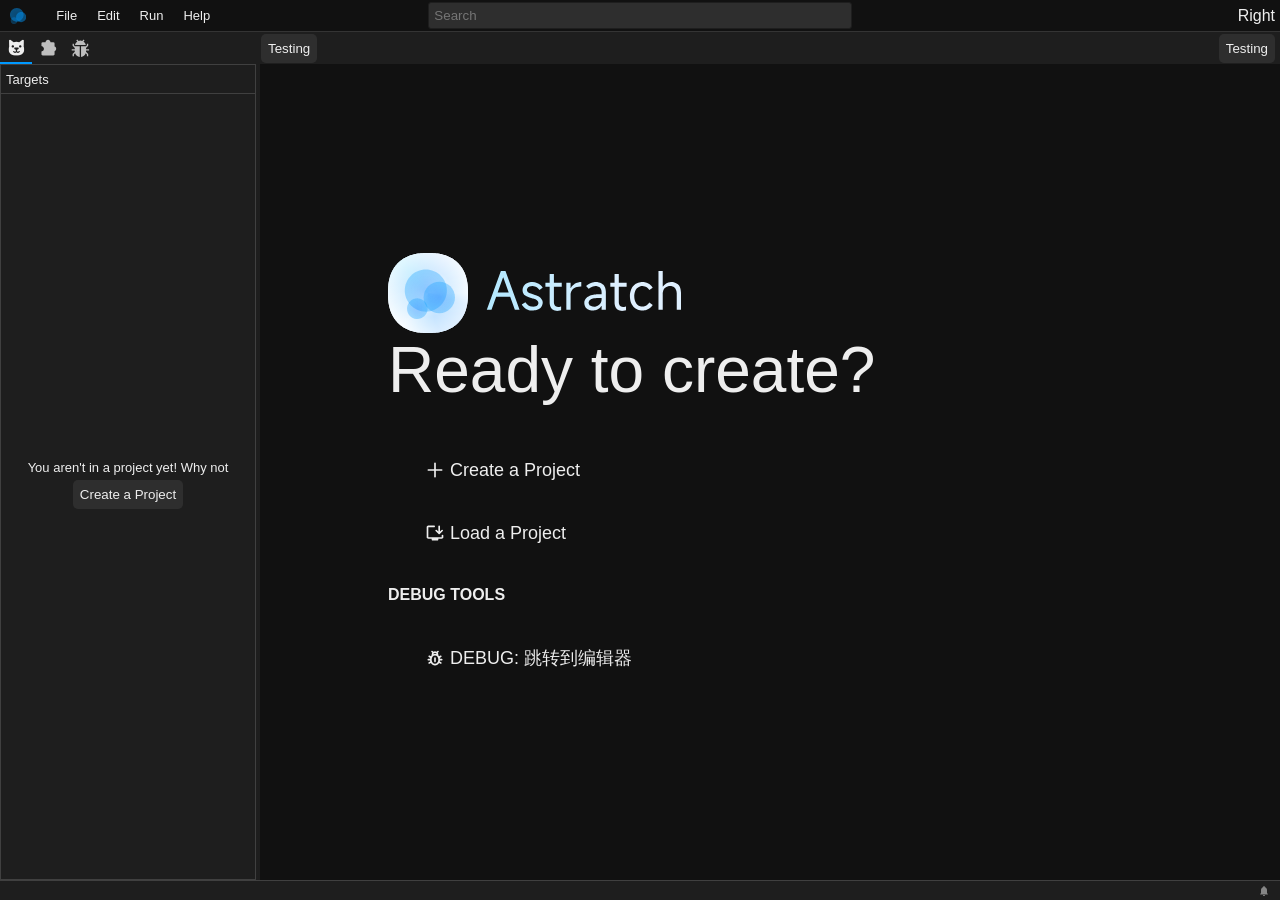
==== commit 040b4482: "deploy: Fix assets error Check [Commit](https://github.com/TheAstrasTeam/Astratch/commit/9270484b2d4" ====
--- a/editor/index.html
+++ b/editor/index.html
@@ -115,7 +115,7 @@
                 user-select: none;
             }
         </style>
-      <script type="module" crossorigin src="/editor/assets/index-OfBQrc6K.js"></script>
+      <script type="module" crossorigin src="/editor/assets/index-BmYMFnwB.js"></script>
       <link rel="stylesheet" crossorigin href="/editor/assets/index-DHCQlbQR.css">
     </head>
 
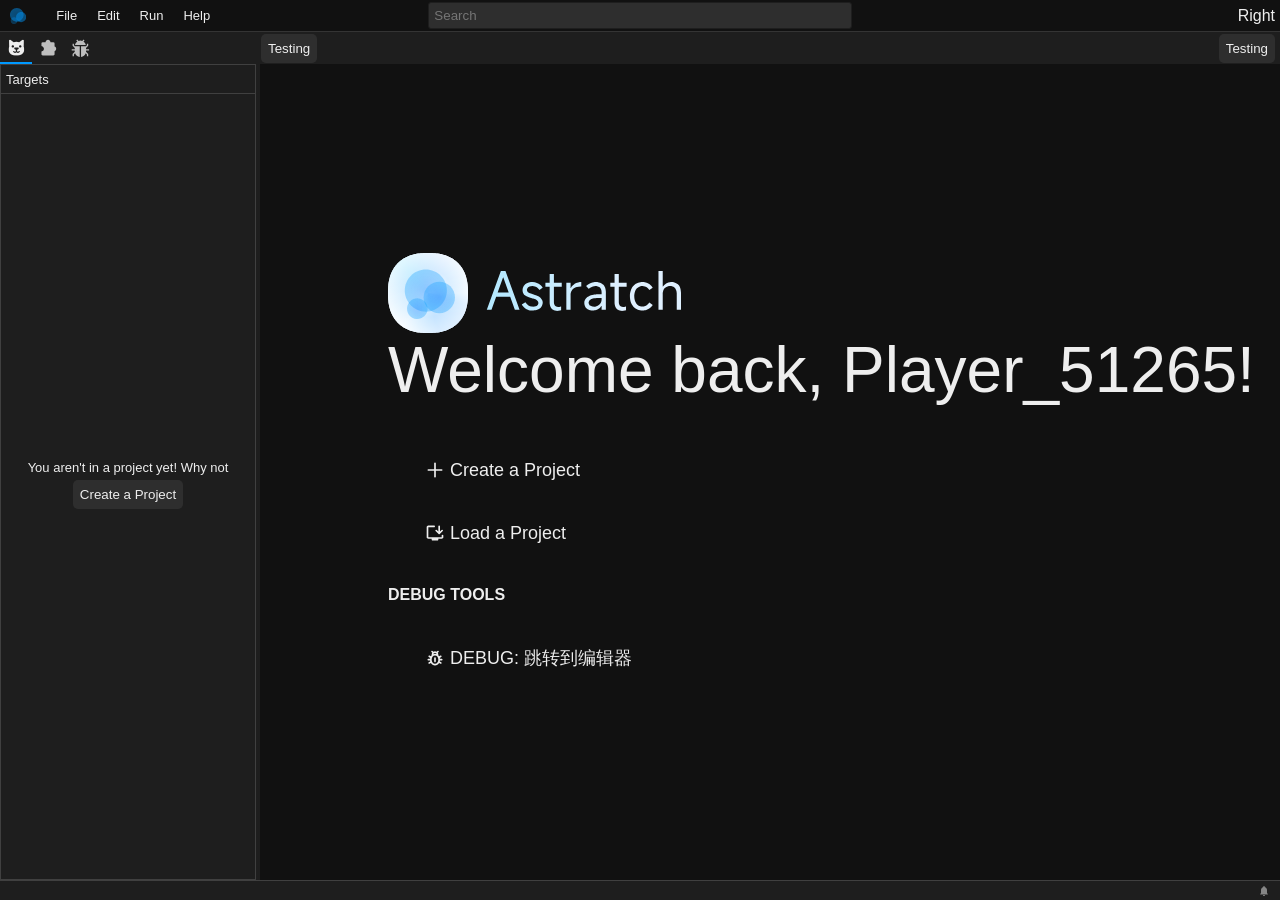
==== commit f0ef682d: "deploy: "Create Function" Test Check [Commit](https://github.com/TheAstrasTeam/Astratch/commit/92e93" ====
--- a/editor/index.html
+++ b/editor/index.html
@@ -115,8 +115,8 @@
                 user-select: none;
             }
         </style>
-      <script type="module" crossorigin src="/editor/assets/index-BmYMFnwB.js"></script>
-      <link rel="stylesheet" crossorigin href="/editor/assets/index-DHCQlbQR.css">
+      <script type="module" crossorigin src="/editor/assets/index-DUaShyyX.js"></script>
+      <link rel="stylesheet" crossorigin href="/editor/assets/index-C5kDJqZu.css">
     </head>
 
     <body>
--- a/editor/assets/index-C5kDJqZu.css
+++ b/editor/assets/index-C5kDJqZu.css
@@ -0,0 +1 @@
+.workspace_main_21umI{background-color:var(--ui-secondary);flex-direction:column;width:100%;height:100%;display:flex}.workspace_main-contents_u6JrN{flex-direction:column;width:100%;height:100%;display:flex}.workspace_switch-tabs_idS2K{flex:.5;width:2rem;height:2rem;display:flex;overflow:auto hidden;transform:rotateX(180deg)}.workspace_switch-tabs_idS2K>*{transform:rotateX(180deg)}.workspace_switch-tabs_idS2K svg{color:var(--text-primary);width:1.3rem;height:auto}.workspace_switch-tabs_idS2K button{transition:box-shadow var(--time-active) ease;background-color:#0000;border:none;border-radius:0;justify-content:center;align-items:center;margin:0;padding:0;display:flex}.workspace_switch-tabs_idS2K button svg{filter:brightness(.8)}.workspace_switch-tabs_idS2K button:hover svg{filter:brightness()!important}.workspace_switch-tabs_idS2K button:hover{filter:none;border:none!important}.workspace_switch-tabs_idS2K button:active{box-shadow:inset 0 -1px 0px var(--looks-secondary)}.workspace_switch-tab_ukAxI{width:2rem;min-width:2rem;height:2rem}.workspace_switch-tab_ukAxI.workspace_enabled_Uh2jU{box-shadow:inset 0 -2px 0px var(--looks-secondary)}.workspace_switch-tab_ukAxI.workspace_enabled_Uh2jU svg{filter:brightness()!important}.workspace_targets_cBxrK{flex:1;min-height:0;padding:0 .5rem;list-style-type:none;overflow-y:auto}.workspace_target_6OCAn{border-radius:4px;align-items:center;gap:5px;margin-bottom:5px;padding:5px;display:flex}.workspace_target_6OCAn.workspace_selected_EXeXw{background-color:var(--ui-black-transparent)}.workspace_target_6OCAn svg{color:var(--text-primary);width:20px;height:auto}.workspace_tool-bar_Vv3vm{width:100%;height:2rem;display:flex}.workspace_tool-bar-left_g2Yxo,.workspace_tool-bar-right_aiMeG{flex:1;align-items:center;display:flex}.workspace_tool-bar-right_aiMeG{flex-direction:row-reverse}.workspace_tabs_Mrzjq{flex-direction:column;display:flex}.workspace_editor_TigWE,.workspace_blockly-workspace_qthir{flex-direction:column;flex:1;display:flex}.workspace_workspace_AHikb{flex:1;min-height:0;display:flex}.workspace_empty_CGVG8{background-color:var(--ui-white);flex-direction:column;justify-content:center;align-items:center;width:100%;display:flex}.workspace_empty_CGVG8 svg{filter:var(--svg-filter)}.Blockly_root_PAR0o{width:100%;height:100%;position:relative}.Blockly_workspace_ihLBg{width:100%;height:100%}.Blockly_overlay_RuW9F{z-index:20;color:var(--text-primary);pointer-events:none;padding:8px 10px;font-size:12px;animation:.8s forwards Blockly_textChange_6Kvj2;position:absolute;top:12px;right:12px}@keyframes Blockly_textChange_6Kvj2{0%{opacity:1;transform:translateY(0)}75%{opacity:1;transform:translateY(0)}to{opacity:0;transform:translateY(8px)}}.contextMenuLayer{pointer-events:none;z-index:99998;position:fixed;inset:0}.szh-menu-container{pointer-events:auto}.szh-menu{box-sizing:border-box;z-index:100;-webkit-user-select:none;user-select:none;border:var(--border-width) solid var(--ui-black-transparent);background-color:var(--ui-secondary);width:max-content;min-width:8rem;color:var(--text-primary);border-radius:5px;margin:0;padding:.25rem 0;list-style:none}.szh-menu:focus{outline:none}.szh-menu__arrow{box-sizing:border-box;background-color:var(--ui-secondary);border:1px solid #0000;border-left-color:var(--ui-black-transparent);border-top-color:var(--ui-black-transparent);z-index:-1;width:.75rem;height:.75rem}.szh-menu__arrow--dir-left{right:-.375rem;transform:translateY(-50%)rotate(135deg)}.szh-menu__arrow--dir-right{left:-.375rem;transform:translateY(-50%)rotate(-45deg)}.szh-menu__arrow--dir-top{bottom:-.375rem;transform:translate(-50%)rotate(-135deg)}.szh-menu__arrow--dir-bottom{top:-.375rem;transform:translate(-50%)rotate(45deg)}.szh-menu__item{cursor:pointer;align-items:center;padding:.25rem 1rem;font-size:small;display:flex;position:relative}.szh-menu__item:focus{outline:none}.szh-menu__item--hover,.szh-menu__item:hover{background-color:var(--ui-tertiary)}.szh-menu__item--focusable{cursor:default;background-color:inherit}.szh-menu__item--disabled{cursor:default;color:var(--ui-black-transparent)}.szh-menu__item--type-radio{padding-left:2.2rem}.szh-menu__item--type-radio:before{content:"";background-color:var(--text-primary);width:16px;height:16px;display:inline-block;position:absolute;left:.8rem;-webkit-mask-image:url(../../assets/check-box.svg);mask-image:url(../../assets/check-box.svg);-webkit-mask-size:contain;mask-size:contain;-webkit-mask-repeat:no-repeat;mask-repeat:no-repeat}.szh-menu__item--type-radio.szh-menu__item--checked:before{-webkit-mask-image:url(../../assets/check-box-selected.svg);mask-image:url(../../assets/check-box-selected.svg)}.szh-menu__item--type-checkbox{padding-left:2.2rem}.szh-menu__item--type-checkbox:before{position:absolute;left:.8rem}.szh-menu__item--type-checkbox.szh-menu__item--checked:before{content:"";background-color:var(--text-primary);width:16px;height:16px;display:inline-block;-webkit-mask-image:url("data:image/svg+xml,%3csvg%20xmlns='http://www.w3.org/2000/svg'%20xmlns:xlink='http://www.w3.org/1999/xlink'%20width='128'%20height='128'%20viewBox='0%200%20128%20128'%20fill='none'%3e%3cpath%20d='M50.86%2080.87L96.2%2035.53L99.93%2034L103.66%2035.67L105.2%2039.4C105.246%2040.8222%20104.73%2042.0633%20103.66%2043.13L54.6%2092.2C53.5333%2093.2667%2052.2819%2093.8%2050.86%2093.8C49.4376%2093.8%2048.1967%2093.2667%2047.13%2092.2L24.46%2069.53C23.4822%2068.5522%2023%2067.3349%2023%2065.87C23%2064.4051%2023.4822%2063.1402%2024.46%2062.07C25.5267%2061.0033%2026.7916%2060.47%2028.26%2060.47C29.7285%2060.47%2030.9969%2061.0033%2032.06%2062.07L50.86%2080.87Z'%20fill='%23000000'%3e%3c/path%3e%3c/svg%3e");mask-image:url("data:image/svg+xml,%3csvg%20xmlns='http://www.w3.org/2000/svg'%20xmlns:xlink='http://www.w3.org/1999/xlink'%20width='128'%20height='128'%20viewBox='0%200%20128%20128'%20fill='none'%3e%3cpath%20d='M50.86%2080.87L96.2%2035.53L99.93%2034L103.66%2035.67L105.2%2039.4C105.246%2040.8222%20104.73%2042.0633%20103.66%2043.13L54.6%2092.2C53.5333%2093.2667%2052.2819%2093.8%2050.86%2093.8C49.4376%2093.8%2048.1967%2093.2667%2047.13%2092.2L24.46%2069.53C23.4822%2068.5522%2023%2067.3349%2023%2065.87C23%2064.4051%2023.4822%2063.1402%2024.46%2062.07C25.5267%2061.0033%2026.7916%2060.47%2028.26%2060.47C29.7285%2060.47%2030.9969%2061.0033%2032.06%2062.07L50.86%2080.87Z'%20fill='%23000000'%3e%3c/path%3e%3c/svg%3e");-webkit-mask-size:contain;mask-size:contain;-webkit-mask-repeat:no-repeat;mask-repeat:no-repeat}.szh-menu__submenu>.szh-menu__item{padding-right:2.5rem}.szh-menu__submenu>.szh-menu__item:after{content:"";background-color:var(--text-primary);width:22px;height:22px;position:absolute;right:1rem;-webkit-mask-image:url("data:image/svg+xml,%3csvg%20xmlns='http://www.w3.org/2000/svg'%20width='128'%20height='128'%20viewBox='0%200%2024%2024'%3e%3cpath%20fill='currentColor'%20d='M12.6%2012L8.7%208.1q-.275-.275-.275-.7t.275-.7t.7-.275t.7.275l4.6%204.6q.15.15.213.325t.062.375t-.062.375t-.213.325l-4.6%204.6q-.275.275-.7.275t-.7-.275t-.275-.7t.275-.7z'/%3e%3c/svg%3e");mask-image:url("data:image/svg+xml,%3csvg%20xmlns='http://www.w3.org/2000/svg'%20width='128'%20height='128'%20viewBox='0%200%2024%2024'%3e%3cpath%20fill='currentColor'%20d='M12.6%2012L8.7%208.1q-.275-.275-.275-.7t.275-.7t.7-.275t.7.275l4.6%204.6q.15.15.213.325t.062.375t-.062.375t-.213.325l-4.6%204.6q-.275.275-.7.275t-.7-.275t-.275-.7t.275-.7z'/%3e%3c/svg%3e");-webkit-mask-size:contain;mask-size:contain;-webkit-mask-repeat:no-repeat;mask-repeat:no-repeat}.szh-menu__group{box-sizing:border-box}.szh-menu__radio-group{margin:0;padding:0;list-style:none}.szh-menu__divider{background-color:var(--ui-black-transparent);width:75%;height:1px;margin:.25rem auto}.szh-menu-button{box-sizing:border-box}.szh-menu-container--itemTransition .szh-menu__item{transition-property:background-color,color;transition-duration:var(--time-hover);transition-timing-function:ease-in-out}.modal-layer{z-index:1001;opacity:0;pointer-events:none;justify-content:center;align-items:center;width:100%;height:100%;transition:opacity .18s;display:flex;position:fixed;top:0;left:0}.modal-layer.visible{opacity:1}.modal-layer.dim{background:#0009}.modal-layer[data-top=true]{pointer-events:auto}.modal-layer>*{transition:transform .18s;transform:translateY(8px)scale(.98)}.modal-layer[data-content-visible=true]>*{transform:translateY(0)scale(1)}.Modal_modal_NiD-y{background-color:var(--ui-secondary);border:var(--border-width) var(--ui-secondary) solid;border-radius:5px;flex-direction:column;min-width:30vw;display:flex}.Modal_modal_NiD-y.Modal_fullScreen_GwNVF{border:none!important;border-radius:0!important;width:100%!important;height:100%!important}.Modal_bar_rt2NL{background-color:var(--ui-modal-header-background);width:100%;height:35px;min-height:35px;display:flex}.Modal_bar-left_yGrVl,.Modal_bar-right_fl6ru{color:var(--text-primary);flex:1;align-items:center;display:flex}.Modal_bar-right_fl6ru{flex-direction:row-reverse}.Modal_bar-left_yGrVl{padding-left:5px}.Modal_controlButton_UfBtQ{width:35px;height:100%;color:var(--text-primary);background-color:#0000;border-radius:0;justify-content:center;align-items:center;margin:0;padding:0;display:flex}.Modal_controlButton_UfBtQ svg{width:20px;height:20px}.Modal_content_rL-Cn{width:100%;height:100%;display:flex}.modal_alert_content_3fn8u{flex-direction:column;flex:1;min-width:25vw;min-height:25vh;display:flex}.modal_alert_text_-ndA9{flex:1;padding:1rem;display:flex}.modal_confirm_content_aywd9{flex-direction:column;flex:1;min-width:25vw;min-height:25vh;display:flex}.modal_confirm_text_aqEJY{flex:1;padding:1rem;display:flex}.modal_confirm_buttons_Y-FMn{display:flex}.modal_confirm_buttons_Y-FMn button{flex:1}.modal_prompt_content_yE8Ih{flex-direction:column;flex:1;min-width:25vw;min-height:25vh;display:flex}.modal_prompt_state_WbOdd{flex-direction:column;flex:1;padding:1rem;display:flex}.modal_prompt_state_WbOdd input{margin-top:15px}.modal_prompt_buttons_6AMUj{display:flex}.modal_prompt_buttons_6AMUj button{flex:1}.modal_createData_content_fBKKg{flex-direction:column;flex:1;min-width:25vw;min-height:25vh;display:flex}.modal_createData_state_Fs4ky{flex-direction:column;flex:1;padding:1rem;display:flex}.modal_createData_state_Fs4ky input{margin-top:15px}.modal_createData_buttons_bnwzW{display:flex}.modal_createData_buttons_bnwzW button{flex:1}.modal_createFunction_content_YBrcR{flex-direction:column;flex:1;min-width:400px;min-height:350px;display:flex}.modal_createFunction_add-field-content_E0XDQ{flex:1;grid-template-columns:repeat(3,1fr);gap:10px;padding:0 10px;display:grid}.modal_createFunction_main-title_0LVaU{margin:10px;font-size:large}.modal_createFunction_content-right_xA9t8{flex-direction:column;gap:8px;min-width:220px;padding:10px;display:flex}.modal_createFunction_function-option_oosMN{cursor:pointer;align-items:center;gap:8px;padding:6px 10px;display:flex}.modal_createFunction_return-type-button_YMcAm{overflow-wrap:anywhere;text-align:left;min-height:32px;margin:0 10px 10px;padding:5px 10px}.modal_createFunction_big-selector_u910t{background-color:var(--ui-tertiary);border-radius:5px;flex-direction:column;justify-content:center;align-items:center;gap:8px;margin:10px 0;padding:16px;display:flex}.modal_createFunction_big-selector_u910t svg{width:80px;height:auto}.modal_createFunction_big-selector_u910t:hover{background-color:var(--ui-black-transparent)}.modal_createFunction_big-selector_u910t:active{filter:brightness(.5)}.modal_createFunction_big-selector_u910t span{align-items:center;display:flex}.modal_createFunction_big-selector_u910t span svg{width:20px;height:auto;color:var(--text-primary)}.modal_createFunction_field-type-menu_-rld6{flex-direction:column;flex:1;gap:10px;padding:10px;display:flex}.modal_createFunction_field-type-multi_x1Rq-{cursor:pointer;justify-content:space-between;align-items:center;gap:6px;height:35px;font-size:13px;display:flex}.modal_createFunction_field-type-multi_x1Rq- div{align-content:center;gap:10px;display:flex}.modal_createFunction_field-type-grid_lUunb{grid-template-columns:repeat(2,1fr);gap:5px;display:grid}.modal_createFunction_selector-selected_6Ckvg{background-color:var(--ui-black-transparent);outline:2px solid var(--active-button)}.modal_createFunction_field-type-confirm_FNg9H{border-radius:5px;align-self:flex-end;padding:5px 16px}.modal_createFunction_field-type-confirm_FNg9H:disabled{opacity:.4}.modal_createFunction_createPreview_zU8Z3{flex-direction:column;flex:1;min-height:250px;display:flex}.modal_createFunction_workspace_rNlGT{flex:1;width:100%;position:relative}.modal_createFunction_state_gNox8{flex-direction:column;flex:1;padding:1rem;display:flex}.modal_createFunction_state_gNox8 input{margin-top:15px}.modal_createFunction_buttons_cKbnb{display:flex}.modal_createFunction_buttons_cKbnb button{flex:1}.modal_createFunction_selector_0hdlm{border-radius:5px;flex:0;justify-content:left;align-items:center;gap:8px;padding:5px;display:flex}.modal_createFunction_selector_0hdlm svg{width:40px;height:auto}.modal_createFunction_selector_0hdlm:hover{background-color:var(--ui-black-transparent)}.modal_createFunction_selector_0hdlm:active{filter:brightness(.5)}.modal_createFunction_selector_0hdlm span{width:100%}.modal_createFunction_no-type-icon_XHpMj{opacity:.65;justify-content:center;align-items:center;display:flex;width:40px!important}.modal_createFunction_set-block-color_AHDJe{flex:1;justify-content:center;gap:5px;padding:10px;display:flex}.modal_createFunction_set-block-color_AHDJe .modal_createFunction_set-block-color-button_4xpIm{border-style:solid;border-width:2px;border-radius:50%;justify-content:center;align-items:center;width:25px;height:25px;display:flex}.modal_createFunction_set-block-color_AHDJe .modal_createFunction_set-block-color-button_4xpIm:hover{outline:var(--text-primary) 1px solid}.modal_createFunction_set-block-color_AHDJe .modal_createFunction_set-block-color-button_4xpIm svg{width:15px;height:15px}.modal_createFunction_set-block-color_AHDJe .modal_createFunction_set-block-color-button-picker_FJJYh{border:2px solid var(--text-primary);cursor:pointer;border-radius:50%;justify-content:center;align-items:center;width:25px;height:25px;margin:0;padding:0;display:flex}.modal_createFunction_set-block-color_AHDJe .modal_createFunction_set-block-color-button-picker_FJJYh:hover{outline:var(--text-primary) 1px solid}.modal_createFunction_set-block-color_AHDJe .modal_createFunction_set-block-color-button-picker_FJJYh:after{content:"";width:15px;height:15px;filter:var(--svg-filter);background:url("data:image/svg+xml,%3csvg%20xmlns='http://www.w3.org/2000/svg'%20viewBox='0%200%2024%2024'%20width='128'%20height='128'%3e%3cpath%20fill='currentColor'%20d='M3%2020v-2.925q0-.4.15-.763t.425-.637L11.95%207.3L10.5%205.9l1.45-1.4l1.9%201.9l3.1-3.1q.125-.125.313-.2t.387-.075t.375.075t.325.2l2.35%202.35q.125.15.2.325t.075.375t-.075.388t-.2.312l-3.075%203.075l1.9%201.95L18.1%2013.5l-1.4-1.45l-8.375%208.375q-.275.275-.638.425t-.762.15H4q-.425%200-.712-.288T3%2020m2-1h1.95l8.3-8.35l-1.9-1.9L5%2017.05z'/%3e%3c/svg%3e") round}.colorPickerButton_hidden-input_jxhrq{opacity:0;pointer-events:none;width:1px;height:1px;position:absolute}.workspace_select-bar_iIiC6{border:var(--border-width) var(--ui-black-transparent) solid;flex-direction:column;flex:1;width:100%;display:flex}.workspace_select-bar-title_kCR-J{font-size:small}.workspace_select-bar-title-div_eT4TT{border-bottom:var(--border-width) var(--ui-black-transparent) solid;padding:5px}.workspace_select-bar-contents_lDhlp{flex-direction:column;flex:1;min-height:0;display:flex}.start_start_-TDVX{background-color:var(--ui-white);flex-direction:column;flex:1;justify-content:center;align-items:flex-start;padding-left:10vw;display:flex}.start_logo_fKRbm{width:auto;height:5rem}.start_welcome_gfAUg{font-size:64px}.start_button_C-C14{text-align:left;width:40%;color:var(--text-primary);transition:background-color var(--time-hover) ease, filter var(--time-active) ease;background-color:#0000;justify-content:flex-start;gap:5px;padding:1rem 2rem;font-size:large;display:flex;position:relative;overflow:hidden;border:none!important}.start_button_C-C14:hover{background-color:var(--ui-black-transparent);filter:none}.start_button_C-C14:active{filter:var(--active-button)}.start_button_C-C14 svg{width:20px;height:auto;color:var(--text-primary)}.modal_settings_content_lsRP6{width:75vw;min-width:0;height:75vh;min-height:0;display:flex;overflow:hidden}.modal_settings_content_lsRP6.modal_settings_fullScreen_x7zhY{width:100%;height:100%}.modal_settings_tabs_hCuP0{background-color:var(--ui-modal-header-background);flex-direction:column;flex:0 0 20%;min-width:0;height:100%;display:flex;overflow-y:auto}.modal_settings_tabs_hCuP0 button{text-align:left;background-color:var(--ui-modal-header-background);border-radius:0;justify-content:left;margin:0;padding-left:20%}.modal_settings_tabs-title_Wp1M-{border-radius:0;margin:10px 0;padding-left:10%;font-weight:bolder}.modal_settings_settings_V-c1t{flex-direction:column;flex:1;min-width:0;min-height:0;margin:0;padding:25px;display:flex}.modal_settings_settings-title_B3tFb{flex:none;font-size:xx-large}.modal_settings_setting-content_LUdAQ{justify-content:space-between;gap:16px;min-width:0;padding:15px;display:flex}.modal_settings_setting-text_u-dtf{flex-direction:column;min-width:0;display:flex}.modal_settings_setting-text-title_ABK-U{font-size:large}.modal_settings_setting-text-desc_H8G5E{opacity:.5;overflow-wrap:anywhere}.modal_settings_settings-content_0B9q-{overscroll-behavior:contain;scrollbar-gutter:stable;flex-direction:column;flex:1;min-width:0;min-height:0;display:flex;overflow:hidden auto}.keyInput_key-input_Sc5Iu{background-color:var(--ui-tertiary);min-width:120px;min-height:28px;color:var(--text-primary);border:1px var(--ui-secondary) solid;cursor:pointer;border-radius:3px;justify-content:center;align-items:center;gap:4px;padding:3px 8px;display:inline-flex}.keyInput_key-input_Sc5Iu:hover{border-color:var(--ui-black-transparent)}.keyInput_badges_1wlG-{align-items:center;gap:4px;display:inline-flex}.keyInput_kbd_QkQOZ{background-color:var(--ui-secondary);border-radius:3px;justify-content:center;align-items:center;min-width:18px;padding:1px 5px;font-family:ui-monospace,SFMono-Regular,Menlo,Monaco,Consolas,Liberation Mono,Courier New,monospace;font-size:small;display:inline-flex}.keyInput_hint_nToR-{opacity:.5;font-size:small}@keyframes createProjet_content-in_rELfB{0%{opacity:0;transform:translateY(50px)scale(.99)}to{opacity:1;transform:translateY(0)}}.createProjet_main_uBuWB{background-color:var(--ui-primary);flex-direction:column-reverse;flex:1;margin:0;padding:5%;display:flex}.createProjet_toolbar_LwO8K{flex-shrink:0}.createProjet_workspace-area_4jXnj{flex:1;min-height:0}.createProjet_schemes_SS1ZN,.createProjet_config_h8kB4{animation:createProjet_content-in_rELfB var(--time-animation) cubic-bezier(0, 1, .5, 1);flex-direction:column;flex:1;gap:40px;display:flex}.createProjet_schemes-content_yP7Fv{flex-direction:row;display:flex}.createProjet_schemes-select_VzJMz{flex-direction:column;flex:1;gap:25px;min-width:350px;display:flex}.createProjet_compare_TQSFs{flex-direction:column;flex:1.2;display:flex}.createProjet_scheme_xELRi,.createProjet_scheme-box_L9Uv-,.createProjet_scheme-box-select_87K-e{cursor:pointer;max-width:100%;transition:background-color var(--time-hover) ease, filter var(--time-active) ease;border-radius:12px;flex-direction:row;align-items:center;gap:15px;padding:15px;display:flex}.createProjet_scheme-box-select_87K-e{background-color:var(--ui-tertiary)}.createProjet_scheme-content_cHwnP{flex-direction:column;gap:5px;display:flex}.createProjet_scheme-title_sDGrc{font-size:x-large;font-weight:bolder}.createProjet_scheme-icon_XtkPd{flex-shrink:0;width:64px}.createProjet_scheme-tags_C0fnx{display:flex}.createProjet_scheme-tag-important_jSY87,.createProjet_scheme-tag_6dMwk{background-color:var(--ui-tertiary);border-radius:7px;width:auto;padding:7px;font-size:xx-small}.createProjet_schemes-select-box_iTsfN{scrollbar-gutter:stable;flex-direction:column;align-items:flex-start;gap:15px;min-width:100%;max-height:50vh;display:flex;overflow:hidden auto}.createProjet_scheme-box_L9Uv-:hover{background-color:var(--ui-secondary)}.createProjet_scheme-box_L9Uv-:active{filter:var(--active-button)}.createProjet_scheme-box_L9Uv-:focus-visible{outline:2px solid var(--text-primary);outline-offset:2px}.createProjet_compare-content_wDZoG{animation:createProjet_content-in_rELfB var(--time-animation) cubic-bezier(0, 1, .5, 1)}.createProjet_compare-content-select_E8Ll2{align-items:center;gap:25px;padding:15px;display:flex}.createProjet_compare-content-select-icon_u40DI{width:64px;height:auto;filter:var(--svg-filter)}.createProjet_compare-content-select-hr_UiSLC{opacity:.5;margin-top:30px}.createProjet_next-bar_t2Eiq{flex-direction:row-reverse;display:flex}.createProjet_next-button_hloX1,.createProjet_back-button_8KErD{width:65px}.createProjet_input-box_PsiiY{justify-content:space-between;align-items:center;width:40%;display:flex}.createProjet_input-input_sRFn5{background-color:var(--ui-tertiary);border:var(--ui-secondary) var(--border-width) solid;color:var(--text-primary);border-radius:5px;outline:none;height:15px;padding:5px}.createProjet_input-text_wwv2x{transition:color .3s}.createProjet_input-input-box_KYach{flex-direction:column;display:flex}.createProjet_input-text-tip_PtCgX{opacity:.5;font-size:small}.createProjet_input-path_rTyQq{align-items:center;display:flex}.title_title-content_bv4c-{flex-direction:column;display:flex}.title_title_ui2tZ{font-size:56px}.title_introduce_MR5zH{font-size:medium;font-weight:light;opacity:.7}.subTitle_sub-title-content_Oh8NG{flex-direction:column;width:100%;display:flex}.subTitle_sub-title_CwRvm{flex:1;font-size:32px}.subTitle_introduce_YcpFN{font-size:small;font-weight:light;opacity:.7;flex:.5}.workspace_not-in-project-content_bCe5t{flex-direction:column;justify-content:center;align-items:center;width:100%;height:100%;display:flex}.workspace_targets-tab_SJk2g{flex:0;display:flex}.workspace_target-tab_4y5MU{border:none;border-radius:0;flex:1;justify-content:center;align-items:center;height:25px;margin:0;font-size:x-small;display:flex}.workspace_target-tab_4y5MU:hover{box-shadow:inset var(--looks-secondary) 0px -1px 0px 0px;border:none!important}.workspace_target-tab_4y5MU.workspace_is-enable_sjvK8{box-shadow:inset var(--looks-secondary) 0px -2px 0px 0px}.workspace_targets-list_JRjm0{flex:1;min-height:0;transition:filter .5s cubic-bezier(0,1.6,.35,1),transform .5s cubic-bezier(0,1.6,.35,1);overflow:hidden auto}.workspace_targets-list_JRjm0:has(~.workspace_target-panel_FFkuS:active){filter:brightness(.5);transform:scale(.9)}.workspace_targets-list_JRjm0.workspace_close-list_qppdR{transition:filter .5s,transform .5s;animation:.3s forwards workspace_targets-list-out_czpPD;overflow:hidden}.workspace_targets-list_JRjm0.workspace_open-list_vZu3N{animation:.3s workspace_targets-list-in_mZLIB}@keyframes workspace_targets-list-out_czpPD{0%{opacity:1;filter:brightness(.5);flex-grow:1;max-height:999px;transform:scale(.9)}to{opacity:0;filter:brightness(.5);flex-grow:0;max-height:0;transform:scale(.7)}}@keyframes workspace_targets-list-in_mZLIB{0%{opacity:0;filter:brightness(.5);flex-grow:0;max-height:0;transform:scale(.7)}to{opacity:1;flex-grow:1;max-height:999px;transform:scale(1)}}.workspace_target-panel_FFkuS.workspace_is-expand_LuuKD{border:none;min-height:100%;transition:min-height .3s,transform .3s;border-radius:none!important;box-shadow:none!important}.workspace_target-panel_FFkuS{min-height:100px;transition:min-height .5s cubic-bezier(0,1.6,.35,1),transform .5s cubic-bezier(0,1.6,.35,1)}.workspace_target-panel_FFkuS:hover:not(.workspace_is-expand_LuuKD){min-height:150px;transform:perspective(1000px)rotateX(15deg)}.workspace_target-panel_FFkuS:active:not(.workspace_is-expand_LuuKD){min-height:275px}.workspace_target-panel_FFkuS{border-top:var(--border-width) var(--ui-black-transparent) solid;width:100%;box-shadow:0px -3px 5px -2px var(--ui-white);border-radius:15px 15px 0 0;flex-direction:column-reverse;flex:0;justify-content:center;gap:15px;padding:5px 0;display:flex}.workspace_target-panel_FFkuS .workspace_target-panel-top_r1ams{flex-direction:row;padding:0 15px;display:flex}.workspace_target-panel_FFkuS .workspace_target-panel-top_r1ams span{font-size:small}.workspace_target-panel_FFkuS .workspace_target-panel-top_r1ams .workspace_target-panel-info_zOZb0{opacity:.5;flex:1;justify-content:center;align-items:center;gap:5px;display:flex}.workspace_target-panel_FFkuS .workspace_target-panel-top_r1ams .workspace_target-panel-info_zOZb0 svg{width:15px;height:15px}.workspace_target-panel_FFkuS .workspace_target-panel-top_r1ams .workspace_target-panel-info_zOZb0 .workspace_target-panel-info-y_7M0pH{transform:rotate(90deg)}.workspace_target-panel_FFkuS .workspace_target-panel-bottom_eiYTy{width:100%;display:flex}.workspace_target-panel_FFkuS .workspace_target-panel-left_0ECsS,.workspace_target-panel_FFkuS .workspace_target-panel-right_Gpi9d{flex-direction:column;flex:1;justify-content:center;display:flex}.workspace_target-panel_FFkuS .workspace_target-panel-left_0ECsS.workspace_target-panel-left_0ECsS,.workspace_target-panel_FFkuS .workspace_target-panel-right_Gpi9d.workspace_target-panel-left_0ECsS{align-items:center}.workspace_target-panel_FFkuS .workspace_target-panel-content_9ONF1{font-size:x-large}.workspace_target-panel_FFkuS .workspace_target-panel-title_uiTvl{opacity:.5}.workspace_target-panel_FFkuS .workspace_target-panel-icon_x8PMk{width:65px;height:65px}.workspace_target-info-panel_gQiK5 .workspace_title_zIorR{font-size:xx-large}.workspace_target-info-panel_gQiK5{flex-direction:column;align-items:center;width:100%;height:100%;padding:15px;display:flex}.workspace_target-info-panel_gQiK5 .workspace_mode_qfeY5{justify-content:center;align-items:center;gap:10px;width:100%;display:flex}.workspace_target-info-panel_gQiK5 .workspace_mode_qfeY5 svg{width:15px;height:15px}.workspace_target-info-panel_gQiK5 .workspace_back_faequ{background-color:#0000;width:100%;height:25px;margin-bottom:15px;padding:0}.workspace_target-info-panel_gQiK5 .workspace_back_faequ svg{width:15px;height:15px;transform:rotate(270deg)}.targets_targets-list_raRgY{flex-direction:column;flex:1;min-height:0;padding:5px;display:flex}.targets_bar_-LnI8{align-items:center;padding:5px;display:flex}.targets_entity-search_xq0kJ{flex:1 0;height:15px}.targets_entity-add_LRoj-{background-color:#0000;justify-content:center;align-items:center;width:25px;height:25px;padding:0}.targets_entity-add_LRoj- svg{width:15px;height:15px}.targets_list_DzbTw{flex:1;min-height:0;overflow-y:auto}.targets_root-drop-zone_at4Wq{border-bottom:var(--ui-tertiary) 1px solid;padding:5px;font-size:small}.targets_target_TDHC-,.targets_folder_CsmXu{font-size:small;list-style:none}.targets_target_TDHC- ul,.targets_folder_CsmXu ul{border-left:2px solid #0000;margin:0 0 0 11.5px;padding:0;transition:border-color .3s}.targets_target_TDHC- ul:hover,.targets_folder_CsmXu ul:hover{border-color:var(--looks-secondary)}.targets_target_TDHC-,.targets_folder-title_-GR4H{-webkit-user-select:none;user-select:none;border-radius:5px;margin-top:5px;padding:3px 5px}.targets_target_TDHC-.targets_is-selected_NTSol,.targets_folder-title_-GR4H.targets_is-selected_NTSol{background-color:var(--ui-tertiary)}.targets_target_TDHC-:hover,.targets_folder-title_-GR4H:hover{background-color:var(--ui-black-transparent)}.targets_target_TDHC-:hover .targets_remove-icon_vD-JO,.targets_folder-title_-GR4H:hover .targets_remove-icon_vD-JO{opacity:1!important}.targets_target_TDHC-,.targets_folder-title_-GR4H{justify-content:space-between;align-items:center;display:flex}.targets_target_TDHC- .targets_button_74QGf,.targets_folder-title_-GR4H .targets_button_74QGf{background-color:#0000;width:15px;height:15px;margin:0 5px 0 0;padding:0}.targets_target_TDHC- .targets_button_74QGf:not(.targets_remove_n-Md-),.targets_folder-title_-GR4H .targets_button_74QGf:not(.targets_remove_n-Md-),.targets_target_TDHC- .targets_button_74QGf:not(.targets_remove_n-Md-):hover,.targets_folder-title_-GR4H .targets_button_74QGf:not(.targets_remove_n-Md-):hover{border:none}.targets_target_TDHC- .targets_expand-icon_zRYlJ,.targets_target_TDHC- .targets_remove-icon_vD-JO,.targets_folder-title_-GR4H .targets_expand-icon_zRYlJ,.targets_folder-title_-GR4H .targets_remove-icon_vD-JO{transition:opacity .3s}.targets_target_TDHC- .targets_expand-icon_zRYlJ.targets_expand-icon_zRYlJ,.targets_target_TDHC- .targets_remove-icon_vD-JO.targets_expand-icon_zRYlJ,.targets_folder-title_-GR4H .targets_expand-icon_zRYlJ.targets_expand-icon_zRYlJ,.targets_folder-title_-GR4H .targets_remove-icon_vD-JO.targets_expand-icon_zRYlJ{transition:transform .1s}.targets_target_TDHC- .targets_expand-icon_zRYlJ.targets_expand-icon_zRYlJ:not(.targets_is-expand_2jL1V),.targets_target_TDHC- .targets_remove-icon_vD-JO.targets_expand-icon_zRYlJ:not(.targets_is-expand_2jL1V),.targets_folder-title_-GR4H .targets_expand-icon_zRYlJ.targets_expand-icon_zRYlJ:not(.targets_is-expand_2jL1V),.targets_folder-title_-GR4H .targets_remove-icon_vD-JO.targets_expand-icon_zRYlJ:not(.targets_is-expand_2jL1V){transform:rotate(270deg)}.targets_target_TDHC- .targets_expand-icon_zRYlJ.targets_expand-icon_zRYlJ,.targets_target_TDHC- .targets_remove-icon_vD-JO.targets_expand-icon_zRYlJ,.targets_folder-title_-GR4H .targets_expand-icon_zRYlJ.targets_expand-icon_zRYlJ,.targets_folder-title_-GR4H .targets_remove-icon_vD-JO.targets_expand-icon_zRYlJ{transform:rotate(90deg)}.targets_target_TDHC- .targets_expand-icon_zRYlJ.targets_remove-icon_vD-JO,.targets_target_TDHC- .targets_remove-icon_vD-JO.targets_remove-icon_vD-JO,.targets_folder-title_-GR4H .targets_expand-icon_zRYlJ.targets_remove-icon_vD-JO,.targets_folder-title_-GR4H .targets_remove-icon_vD-JO.targets_remove-icon_vD-JO{opacity:.1}.targets_target_TDHC- .targets_expand-icon_zRYlJ,.targets_target_TDHC- .targets_remove-icon_vD-JO,.targets_folder-title_-GR4H .targets_expand-icon_zRYlJ,.targets_folder-title_-GR4H .targets_remove-icon_vD-JO{width:15px;height:15px}.targets_folder-right_prlbG,.targets_folder-left_5PXEV{align-items:center;display:flex}.targets_folder-items_2iVdW:not(.targets_is-expand_2jL1V){display:none}.targets_empty_O-v94{color:var(--ui-blockly-border);text-align:center;padding:6px 5px;font-size:small}.targets_is-drop-target_XbtLR{background-color:var(--ui-tertiary);outline:1px solid var(--looks-secondary);outline-offset:-1px;border-radius:5px}.targets_is-dragging-source_qV8kQ{opacity:.4}.targets_drag-overlay_Bc2cC{z-index:100001;pointer-events:none;background-color:var(--ui-tertiary);will-change:transform;-webkit-user-select:none;user-select:none;border-radius:5px;padding:2px 8px;display:flex;position:fixed;top:0;left:0;box-shadow:0 2px 8px #00000059}.targetAttributes_attributes_4WMqY{flex-direction:column;gap:6px;width:100%;padding:0 15px;display:flex}.targetAttributes_attribute-row_Br6I7{justify-content:space-around;align-items:center;gap:6px;width:100%;display:flex}.targetAttributes_attribute-row_Br6I7 .targetAttributes_icons_dKIMf{align-items:center;gap:10px;display:flex}.targetAttributes_attribute-row_Br6I7 .targetAttributes_attribute-icon_0Q9IU{opacity:.5;flex:0 0 15px;width:15px;height:15px}.targetAttributes_attribute-row_Br6I7 .targetAttributes_attribute-icon_0Q9IU.targetAttributes_rotated_u6WWp{transform:rotate(90deg)}.targetAttributes_attribute-row_Br6I7 .targetAttributes_attribute-input_TSH1E{text-align:left;min-width:0;margin:0;padding:3px 5px}.targetAttributes_attribute-row_Br6I7 .targetAttributes_attribute-button_DzVju{flex:0 0 24px;width:24px;height:24px;margin:0;padding:0;font-size:small}.hr_hr-content_oS-Dy{align-items:center;width:100%;display:flex}.hr_hr-content_oS-Dy hr{border-color:var(--ui-black-transparent);flex:1;width:90%;margin:15px}.workspace_main_ohlHD{flex-direction:column;flex:1;gap:8px;min-height:0;padding:10px;display:flex;overflow:hidden auto}.workspace_empty_NYx86{color:var(--text-primary);opacity:.5;text-align:center;padding:20px 0;font-size:small}.workspace_card_Vn7oC{background-color:var(--ui-secondary);border-radius:6px;align-items:center;gap:10px;padding:8px 10px;display:flex}.workspace_card_Vn7oC .workspace_card-icon_HX3T5{flex-shrink:0;width:28px;height:28px}.workspace_card_Vn7oC .workspace_card-info_Nam3d{flex-direction:column;flex:1;gap:2px;min-width:0;display:flex}.workspace_card_Vn7oC .workspace_card-name_qEbCc{color:var(--text-primary);word-break:break-all;font-size:small;font-weight:600}.workspace_card_Vn7oC .workspace_card-desc_YRAMC{color:var(--text-primary);opacity:.6;word-break:break-all;font-size:x-small}.workspace_card_Vn7oC .workspace_card-author_Cs7uo{color:var(--text-primary);opacity:.4;font-size:x-small}.workspace_card_Vn7oC .workspace_toggle_UrhdQ{flex-shrink:0;margin:0;padding:4px 8px;font-size:x-small}.workspace_card_Vn7oC .workspace_toggle_UrhdQ.workspace_enabled_3BM3N{filter:none;background-color:var(--looks-secondary);color:var(--ui-white)}.splitPane_split-pane_Bw84V{width:100%;height:100%;display:flex;position:relative;overflow:hidden}.splitPane_split-pane_Bw84V.splitPane_horizontal_ACbMC{flex-direction:row}.splitPane_split-pane_Bw84V.splitPane_vertical_fExio{flex-direction:column}.splitPane_split-pane_Bw84V.splitPane_dragging_Lvy0n{-webkit-user-select:none;user-select:none}.splitPane_pane_IDuOV{display:flex;position:relative;overflow:hidden}.splitPane_pane-flex_iHMfj{flex:1;min-width:0;min-height:0}.splitPane_divider_jF6Tp{z-index:1;transition:background-color var(--time-hover) ease;background-color:#0000;flex-shrink:0;position:relative}.splitPane_divider_jF6Tp:hover{background-color:var(--ui-black-transparent)}.splitPane_divider-horizontal_HcnjM{cursor:col-resize;width:4px}.splitPane_divider-horizontal_HcnjM:after{content:"";position:absolute;inset:0 -4px}.splitPane_divider-vertical_sXEYU{cursor:row-resize;height:4px}.splitPane_divider-vertical_sXEYU:after{content:"";position:absolute;inset:-4px 0}.splitPane_divider-dragging_FfpqW{background-color:var(--looks-secondary)!important}@keyframes bottomBar_content-in_Nq-Pp{0%{opacity:0;transform:translateY(50px)scale(.99)}to{opacity:1;transform:translateY(0)}}.bottomBar_main_ih0hT{background-color:var(--ui-secondary);border-top:var(--ui-black-transparent) var(--border-width) solid;flex-direction:row;justify-content:space-between;height:20px;margin:0;padding:0 5px;display:flex}.bottomBar_main_ih0hT button{background-color:var(--ui-secondary);height:100%;color:color-mix(in srgb, var(--text-primary) 50%, transparent 50%);border:none;border-radius:0;flex:1;padding:0 5px;font-size:12px;margin:0!important}.bottomBar_main_ih0hT button:hover{color:var(--text-primary);filter:brightness(1.5);border:none!important}.bottomBar_main_ih0hT button svg{width:12px;height:12px}.bottomBar_left_C4QFb,.bottomBar_right_RU6ip{height:100%;margin:0;padding:0;display:flex}.toastLayer_layer_ue1qD{pointer-events:none;z-index:100000;flex-direction:column-reverse;display:flex;position:fixed;right:5px;transform:translateY(-100%)}.toastLayer_toast_2szZ0{pointer-events:auto;background-color:var(--ui-secondary);min-width:240px;max-width:320px;min-height:35px;color:var(--text-primary);border:var(--ui-black-transparent) var(--border-width) solid;cursor:pointer;-webkit-user-select:none;user-select:none;border-radius:4px;flex-direction:column;flex-shrink:0;gap:4px;margin-bottom:4px;font-size:12px;display:flex;overflow:hidden}.toastLayer_content_BYx0E{flex:1;margin:5px 6px}.toastLayer_content_BYx0E.toastLayer_not-spinner_DdUbD{margin-bottom:10px}.toastLayer_text_Q87xO{word-break:break-word;white-space:pre-wrap;line-height:1.4}.toastLayer_progress_4Wl6L{appearance:none;width:100%;height:4px;margin:0}.toastLayer_progress_4Wl6L::-webkit-progress-bar{background-color:var(--ui-black-transparent)}.toastLayer_progress_4Wl6L::-webkit-progress-value{background-color:var(--looks-secondary)}.toastLayer_spinner_SgESC{background-color:var(--ui-black-transparent);width:100%;height:4px;position:relative;overflow:hidden}.toastLayer_spinner_SgESC:before{content:"";background-color:var(--looks-secondary);width:40%;height:100%;animation:1.2s ease-in-out infinite toastLayer_toast-indeterminate_dj5df;position:absolute;top:0;left:0}@keyframes toastLayer_toast-indeterminate_dj5df{0%{left:-40%}to{left:100%}}.toastLayer_title_rVEDK{align-items:center;gap:5px;margin:6px 0 0;padding:0 5px;line-height:1;display:flex}.toastLayer_title_rVEDK svg{width:16px;height:16px}.toastLayer_title-text_GJ50s{opacity:.5;font-size:smaller}.toastLayer_historyPanel_vjzmC{background-color:var(--ui-secondary);border:var(--ui-black-transparent) var(--border-width) solid;z-index:100;border-radius:4px;flex-direction:column;width:340px;max-height:60vh;display:flex;position:fixed;right:0;overflow:hidden;transform:translateY(-100%);box-shadow:0 4px 12px #0000004d}.toastLayer_historyHeader_NK9F9{border-bottom:var(--ui-black-transparent) var(--border-width) solid;height:15px;color:var(--text-primary);justify-content:space-between;align-items:center;padding:6px 10px;font-size:12px;display:flex}.toastLayer_historyClose_tRwaq{color:var(--text-primary);cursor:pointer;opacity:.6;background:0 0;border:none;justify-content:center;align-items:center;font-size:16px;line-height:1;display:flex;border-radius:16px!important;flex:0!important;width:22px!important;min-width:22px!important;height:22px!important;padding:0!important}.toastLayer_historyClose_tRwaq:hover{opacity:1}.toastLayer_historyClose_tRwaq svg{width:12px!important;height:12px!important}.toastLayer_historyList_u0WrW{flex-direction:column;flex:1;gap:4px;min-height:0;padding:4px;display:flex;overflow-y:auto}.toastLayer_historyEmpty_aWgae{text-align:center;color:var(--text-primary);opacity:.4;padding:20px;font-size:12px}.toastLayer_toast_2szZ0[data-archived=true]{opacity:.7}.gui_app_TCkKD{flex-direction:column;width:100vw;height:100vh;margin:0;padding:0;display:flex}.gui_toolbar_LcUws{flex-shrink:0}.gui_workspace-area_E-qxz{flex:1;min-height:0}*{scrollbar-width:thin;scrollbar-color:var(--ui-tertiary) transparent}::-webkit-scrollbar{width:8px;height:8px}::-webkit-scrollbar-track{background:0 0}::-webkit-scrollbar-thumb{background-color:var(--ui-tertiary);border-radius:4px}::-webkit-scrollbar-thumb:hover{background-color:var(--text-primary)}*{box-sizing:border-box}body{color:var(--text-primary)}.blocklyFlyoutButton{stroke:#0000;justify-content:center;align-items:center;display:flex}.blocklyFlyoutButton .blocklyText{font:13pt Segoe UI,Tahoma,Geneva,Verdana,sans-serif!important}.blocklyFlyoutButton .blocklyFlyoutButtonBackground{display:none}.blocklyFlyoutButton .blocklyFlyoutButtonShadow{background-color:var(--ui-tertiary);fill:var(--ui-tertiary);color:var(--text-primary);border:0;border-radius:5px;margin:5px}.blocklyFlyoutButton .blocklyFlyoutButtonShadow:hover{filter:brightness(var(--hover-bright))}button{background-color:var(--ui-tertiary);fill:var(--ui-tertiary);color:var(--text-primary);border:0;border-radius:5px;margin:5px}button:hover{filter:brightness(var(--hover-bright))}button{padding:var(--button-padding);border:1px solid #0000;justify-content:center;align-items:center;display:flex}button:hover:not(:disabled),.blocklyFlyoutButton:hover{border:var(--ui-black-transparent) 1px solid}button:hover:not(:disabled).blocklyFlyoutButton .blocklyFlyoutButtonShadow,.blocklyFlyoutButton:hover.blocklyFlyoutButton .blocklyFlyoutButtonShadow{stroke:var(--ui-black-transparent);stroke-width:1px}button:active:not(:disabled),.blocklyFlyoutButton:active{filter:var(--active-button)}button:disabled{filter:brightness(.5)}select{background-color:var(--ui-tertiary);fill:var(--ui-tertiary);color:var(--text-primary);border:0;border-radius:5px;margin:5px}select:hover{filter:brightness(var(--hover-bright))}select{padding:var(--select-padding)}code{background-color:var(--ui-secondary);border-radius:5px;padding:5px;font-family:ui-monospace,SFMono-Regular,Menlo,Monaco,Consolas,Liberation Mono,Courier New,monospace}input:not([class*=blocklyHtmlInput]):not([class*=fieldColourSlider]){background-color:var(--ui-tertiary);color:var(--text-primary);border:1px var(--ui-secondary) solid;border-radius:3px;outline:none;height:auto;padding:5px;transition:border .1s}input:not([class*=blocklyHtmlInput]):not([class*=fieldColourSlider]):hover{border:1px var(--ui-black-transparent) solid}input:not([class*=blocklyHtmlInput]):not([class*=fieldColourSlider]):active,input:not([class*=blocklyHtmlInput]):not([class*=fieldColourSlider]):focus{border:1px var(--looks-secondary) solid}input[class*=blocklyHtmlInput]{--lightningcss-light:initial;--lightningcss-dark: ;color-scheme:light}span{font-size:small}[id*=blocklySelectedGlowFilter] feFlood{flood-color:var(--ui-blockly-border);flood-opacity:.5}.injectionDiv{--blockly-active-node-color:$ui-blockly-border;--blockly-active-tree-color:$ui-blockly-border;--blockly-selection-width:1px}.injectionDiv [class*=math_number]:not([class*=blocklyFlyout] *):hover,.injectionDiv [class*=operator_logic_boolean]:not([class*=blocklyFlyout] *):hover,.injectionDiv [class*=menu]:not([class*=blocklyFlyout] *):hover,.injectionDiv [class*=text]:not([class*=blocklyFlyout] *):hover{cursor:pointer!important}.injectionDiv [class*=math_number]:not([class*=blocklyFlyout] *):hover path,.injectionDiv [class*=operator_logic_boolean]:not([class*=blocklyFlyout] *):hover path,.injectionDiv [class*=menu]:not([class*=blocklyFlyout] *):hover path,.injectionDiv [class*=text]:not([class*=blocklyFlyout] *):hover path{stroke-width:3px;stroke-opacity:.5;stroke:var(--ui-blockly-border)!important}.injectionDiv [class*=math_number]:not([class*=blocklyFlyout] *) [class*=operator_logic_boolean]:active,.injectionDiv [class*=operator_logic_boolean]:not([class*=blocklyFlyout] *) [class*=operator_logic_boolean]:active,.injectionDiv [class*=menu]:not([class*=blocklyFlyout] *) [class*=operator_logic_boolean]:active,.injectionDiv [class*=text]:not([class*=blocklyFlyout] *) [class*=operator_logic_boolean]:active{filter:brightness(.5);cursor:pointer!important}.blocklyDropDownDiv{background-color:var(--ui-secondary);border-color:var(--ui-tertiary)}.blocklyDropDownDiv span{color:var(--text-primary)}.blocklyDropDownDiv hr{border-top:1px solid var(--ui-tertiary)}.fieldColourEyedropper{color:var(--text-primary)}.blocklyComment .blocklyTextarea{color:#000!important}.fieldColourSlider{background-color:var(--ui-secondary)}.blocklyToast{background-color:var(--ui-secondary);border-color:var(--ui-tertiary)}.blocklyToast .blocklyToastMessage{color:var(--text-primary)}.blocklyToast .blocklyToastCloseButton svg rect{fill:var(--text-primary)!important}.blocklyZoom.blocklyZoomReset{transform:translateY(10px)}.blocklyToolboxCategory{align-items:center;display:flex}.blocklyToolboxCategory.entity:before{background-image:url("data:image/svg+xml,%3csvg%20xmlns='http://www.w3.org/2000/svg'%20xmlns:xlink='http://www.w3.org/1999/xlink'%20width='260'%20height='265'%20viewBox='0%200%20260%20265'%20fill='none'%3e%3cg%20mask='url(%23mask-O8vgU_W6yFY71qAhCOhX2)'%3e%3cpath%20d='M48.7575%2033.0225C50.6325%2033.1501%2052.5375%2033.8034%2054.2776%2035.0801L95.82%2066.4691C105.435%2061.3402%20117.3%2059.0874%20130.38%2059.0874C143.49%2059.0874%20155.565%2061.3402%20165.18%2066.4691L206.723%2035.0801C213.473%2029.9512%20223.088%2034.8773%20223.088%2043.498L221.453%20121.445C225.75%20130.884%20228%20142.163%20228%20155.5C228%20209.454%20184.193%20231.997%20130.38%20231.997C76.5826%20231.997%2033%20209.454%2033%20155.5C33%20142.163%2035.2275%20130.884%2039.5475%20121.445C39%2095.4625%2038.4525%2069.4804%2037.9125%2043.498C37.7551%2037.0326%2043.125%2032.6471%2048.7575%2033.0225ZM85.3275%20102.829C77.1451%20102.829%2070.5075%20109.483%2070.5075%20117.683C70.5075%20125.891%2077.1451%20132.536%2085.3275%20132.536C93.5099%20132.536%20100.14%20125.891%20100.14%20117.683C100.14%20109.483%2093.5099%20102.829%2085.3275%20102.829ZM178.23%20102.829C170.048%20102.829%20163.418%20109.483%20163.418%20117.683C163.418%20125.891%20170.048%20132.536%20178.23%20132.536C186.413%20132.536%20193.05%20125.891%20193.05%20117.683C193.05%20109.483%20186.413%20102.829%20178.23%20102.829ZM131.198%20131.905C115.463%20131.905%20102.78%20131.905%20102.78%20140.106C102.78%20146.691%20111.375%20156.724%20123.428%20159.803L123.428%20171.292C123.428%20178.058%20118.125%20183.397%20111.555%20183.397C107.895%20183.397%20104.603%20181.955%20102.345%20179.312C99.6899%20176.008%2094.7776%20175.595%2091.5%20178.268C88.2524%20181.137%2088.0276%20186.078%2090.7049%20189.134C95.82%20195.292%20103.373%20198.776%20111.555%20198.776C119.13%20198.776%20126.083%20195.517%20131.198%20190.388C136.133%20195.517%20143.07%20198.776%20150.848%20198.776C158.843%20198.776%20166.395%20195.292%20171.51%20189.134C174.398%20186.078%20173.963%20181.137%20170.715%20178.268C167.64%20175.595%20162.713%20176.008%20159.87%20179.312C157.598%20181.955%20154.32%20183.397%20150.848%20183.397C144.293%20183.397%20138.773%20178.058%20138.773%20171.292L138.773%20160.005C150.638%20156.724%20159.645%20146.691%20159.645%20140.106C159.645%20131.905%20146.753%20131.905%20131.198%20131.905Z'%20fill-rule='evenodd'%20fill='currentColor'%3e%3c/path%3e%3c/g%3e%3cdefs%3e%3cmask%20id='mask-O8vgU_W6yFY71qAhCOhX2'%20style='mask-type:alpha'%20maskUnits='userSpaceOnUse'%3e%3crect%20x='33'%20y='33'%20width='195.00002804694122'%20height='198.9971466064453'%20fill='currentColor'%3e%3c/rect%3e%3crect%20x='33'%20y='33'%20width='195.00002804694122'%20height='198.9971466064453'%20fill='currentColor'%3e%3c/rect%3e%3c/mask%3e%3c/defs%3e%3c/svg%3e")}.blocklyToolboxCategory.audio:before{background-image:url("data:image/svg+xml,%3csvg%20xmlns='http://www.w3.org/2000/svg'%20width='128'%20height='128'%20viewBox='0%200%2024%2024'%3e%3cpath%20fill='currentColor'%20d='M19%2011.975q0-2.075-1.1-3.787t-2.95-2.563q-.375-.175-.55-.537t-.05-.738q.15-.4.538-.575t.787%200Q18.1%204.85%2019.55%207.063T21%2011.974t-1.45%204.913t-3.875%203.287q-.4.175-.788%200t-.537-.575q-.125-.375.05-.737t.55-.538q1.85-.85%202.95-2.562t1.1-3.788M7%2015H4q-.425%200-.712-.288T3%2014v-4q0-.425.288-.712T4%209h3l3.3-3.3q.475-.475%201.088-.213t.612.938v11.15q0%20.675-.612.938T10.3%2018.3zm9.5-3q0%201.05-.475%201.988t-1.25%201.537q-.25.15-.513.013T14%2015.1V8.85q0-.3.263-.437t.512.012q.775.625%201.25%201.575t.475%202'/%3e%3c/svg%3e")}.blocklyToolboxCategory.resources:before{background-image:url("data:image/svg+xml,%3csvg%20xmlns='http://www.w3.org/2000/svg'%20width='128'%20height='128'%20viewBox='0%200%2024%2024'%3e%3cpath%20fill='currentColor'%20d='M4%2020q-.825%200-1.412-.587T2%2018v-3h9q.825%200%201.413-.587T13%2013V4h7q.825%200%201.413.588T22%206v12q0%20.825-.587%201.413T20%2020zm-2-6V8q0-.825.588-1.412T4%206h6zm3.825-1L11%207.825V13z'/%3e%3c/svg%3e")}.blocklyToolboxCategory.events:before{background-image:url("data:image/svg+xml,%3csvg%20xmlns='http://www.w3.org/2000/svg'%20width='128'%20height='128'%20viewBox='0%200%2024%2024'%3e%3cpath%20fill='currentColor'%20d='M18.5%2018.8v-2.3q0-.2-.15-.35T18%2016t-.35.15t-.15.35v2.275q0%20.2.075.388t.225.337l1.5%201.5q.15.15.35.15T20%2021t.15-.35t-.15-.35zm-5.975-6.025q.25-.075.475-.2l5.075-2.925q.35-.2.45-.612t-.1-.763t-.6-.45t-.75.1L12%2010.85L6.925%207.925q-.35-.2-.75-.1t-.6.45t-.087.763t.462.612L11%2012.575q.225.125.475.2t.525.075t.525-.075M3%2015.975v-7.95q0-.55.263-1T4%206.3l7-4.025q.25-.125.488-.2T12%202t.525.075t.475.2L20%206.3q.475.275.738.725t.262%201v3.4q0%20.45-.375.7t-.8.125t-.888-.187T18%2012q-2.9%200-4.95%202.05T11%2019v.513q0%20.237.05.437q.1.625-.363.975T9.726%2021L4%2017.7q-.475-.275-.737-.725t-.263-1m11.463%206.563Q13%2021.075%2013%2019t1.463-3.537T18%2014t3.538%201.463T23%2019t-1.463%203.538T18%2024t-3.537-1.463'/%3e%3c/svg%3e")}.blocklyToolboxCategory.control:before{background-image:url("data:image/svg+xml,%3csvg%20xmlns='http://www.w3.org/2000/svg'%20width='128'%20height='128'%20viewBox='0%200%2024%2024'%3e%3cpath%20fill='currentColor'%20d='m11.3%209.8l-2-2q-.15-.15-.225-.337T9%207.075V3q0-.425.288-.712T10%202h4q.425%200%20.713.288T15%203v4.075q0%20.2-.075.388T14.7%207.8l-2%202q-.15.15-.325.213t-.375.062t-.375-.062T11.3%209.8m2.9%202.9q-.15-.15-.212-.325T13.925%2012t.063-.375t.212-.325l2-2q.15-.15.338-.225T16.925%209H21q.425%200%20.713.288T22%2010v4q0%20.425-.288.713T21%2015h-4.075q-.2%200-.387-.075T16.2%2014.7zM2%2014v-4q0-.425.288-.712T3%209h4.075q.2%200%20.388.075T7.8%209.3l2%202q.15.15.213.325t.062.375t-.062.375t-.213.325l-2%202q-.15.15-.337.225T7.075%2015H3q-.425%200-.712-.288T2%2014m7%207v-4.075q0-.2.075-.387T9.3%2016.2l2-2q.15-.15.325-.212t.375-.063t.375.063t.325.212l2%202q.15.15.225.338t.075.387V21q0%20.425-.288.713T14%2022h-4q-.425%200-.712-.288T9%2021'/%3e%3c/svg%3e")}.blocklyToolboxCategory.operator:before{background-image:url("data:image/svg+xml,%3csvg%20xmlns='http://www.w3.org/2000/svg'%20width='128'%20height='128'%20viewBox='0%200%2024%2024'%3e%3cpath%20fill='currentColor'%20d='M8%2016v1.25q0%20.325.213.538T8.75%2018t.538-.213t.212-.537V16h1.25q.325%200%20.538-.213t.212-.537t-.213-.537t-.537-.213H9.5v-1.25q0-.325-.213-.537T8.75%2012.5t-.537.213T8%2013.25v1.25H6.75q-.325%200-.537.213T6%2015.25t.213.538t.537.212zm5.75%201.25h3.5q.325%200%20.538-.213T18%2016.5t-.213-.537t-.537-.213h-3.5q-.325%200-.537.213T13%2016.5t.213.538t.537.212m0-2.5h3.5q.325%200%20.538-.213T18%2014t-.213-.537t-.537-.213h-3.5q-.325%200-.537.213T13%2014t.213.538t.537.212M7%209.2h3.5q.325%200%20.538-.212t.212-.538t-.213-.537T10.5%207.7H7q-.325%200-.537.213t-.213.537t.213.538T7%209.2M5%2021q-.825%200-1.412-.587T3%2019V5q0-.825.588-1.412T5%203h14q.825%200%201.413.588T21%205v14q0%20.825-.587%201.413T19%2021zM15.5%209.55l.875.875q.225.225.525.225t.525-.225q.2-.2.212-.513t-.187-.537l-.9-.925l.875-.875q.225-.225.225-.525t-.225-.525T16.9%206.3t-.525.225L15.5%207.4l-.875-.875Q14.4%206.3%2014.1%206.3t-.525.225t-.225.525t.225.525l.875.875l-.9.925q-.2.225-.2.525t.225.525t.525.225t.525-.225z'/%3e%3c/svg%3e")}.blocklyToolboxCategory.data:before{background-image:url("data:image/svg+xml,%3csvg%20xmlns='http://www.w3.org/2000/svg'%20width='128'%20height='128'%20viewBox='0%200%2024%2024'%3e%3cpath%20fill='currentColor'%20d='M3%208h18V5.5q0-.625-.437-1.062T19.5%204h-15q-.625%200-1.062.438T3%205.5zm0%206h18v-4H3zm1.5%206h15q.625%200%201.063-.437T21%2018.5V16H3v2.5q0%20.625.438%201.063T4.5%2020M4.287%206.712Q4%206.425%204%206t.288-.712T5%205t.713.288T6%206t-.288.713T5%207t-.712-.288m0%206Q4%2012.426%204%2012t.288-.712T5%2011t.713.288T6%2012t-.288.713T5%2013t-.712-.288m0%206Q4%2018.426%204%2018t.288-.712T5%2017t.713.288T6%2018t-.288.713T5%2019t-.712-.288'/%3e%3c/svg%3e")}.blocklyToolboxCategory.function:before{background-image:url("data:image/svg+xml,%3csvg%20xmlns='http://www.w3.org/2000/svg'%20width='128'%20height='128'%20viewBox='0%200%2024%2024'%3e%3cpath%20fill='currentColor'%20d='M5.525%2021Q4.4%2021%203.7%2020.4T3%2018.8q0-.8.425-1.288t1.075-.487q.625%200%201.063.425T6%2018.475q0%20.125-.012.225t-.038.225q.125-.025.213-.138t.137-.312L7.85%2010H6q-.425%200-.712-.287T5%209t.288-.712T6%208h2.225l.525-2.85q.175-.95.938-1.55T11.5%203q1.1%200%201.8.65t.7%201.625q0%20.75-.425%201.238T12.5%207q-.625%200-1.062-.425T11%205.525q0-.125.013-.225t.037-.225q-.15.05-.225.15t-.125.3L10.275%208H14q.425%200%20.712.288T15%209q0%20.375-.238.65t-.587.325l1.325%201.5l1.325-1.5q-.35-.05-.587-.325T16%209q0-.425.288-.712T17%208h3q.425%200%20.713.288T21%209t-.288.713T20%2010h-.55l-2.625%203l2.625%203H20q.425%200%20.713.288T21%2017t-.288.713T20%2018h-3q-.425%200-.712-.288T16%2017q0-.375.238-.65t.587-.325L15.5%2014.5l-1.325%201.525q.35.05.588.325T15%2017q0%20.425-.287.713T14%2018h-3q-.425%200-.712-.288T10%2017t.288-.712T11%2016h.55l2.625-3l-2.625-3H9.9l-1.6%208.6q-.2%201.125-.925%201.763T5.525%2021'/%3e%3c/svg%3e")}.blocklyToolboxCategory.canvas:before{background-image:url("data:image/svg+xml,%3csvg%20xmlns='http://www.w3.org/2000/svg'%20viewBox='0%200%2024%2024'%20width='128'%20height='128'%3e%3cpath%20fill='currentColor'%20d='M20.998%206.25A3.25%203.25%200%200%200%2017.748%203H6.25A3.25%203.25%200%200%200%203%206.25v11.499a3.25%203.25%200%200%200%203.25%203.25h4.914l.356-1.424l.02-.076H6.25q-.308-.001-.582-.1l5.807-5.685l.083-.07a.75.75%200%200%201%20.966.07l2.079%202.036l1.06-1.06l-2.09-2.048l-.128-.116a2.25%202.25%200%200%200-3.02.116l-5.822%205.7a1.8%201.8%200%200%201-.103-.593v-11.5c0-.966.783-1.75%201.75-1.75h11.499c.966%200%201.75.784%201.75%201.75v4.983c.478-.19.993-.264%201.5-.22zm-3.495%202.502a2.252%202.252%200%201%200-4.504%200a2.252%202.252%200%200%200%204.504%200m-3.004%200a.752.752%200%201%201%201.504%200a.752.752%200%200%201-1.504%200m4.6%203.917l-5.902%205.901a2.7%202.7%200%200%200-.707%201.248l-.457%201.83c-.2.797.522%201.518%201.318%201.319l1.83-.458a2.7%202.7%200%200%200%201.248-.706L22.33%2015.9a2.286%202.286%200%200%200-3.233-3.232'/%3e%3c/svg%3e")}.blocklyToolboxCategory.debug:before{background-image:url("data:image/svg+xml,%3csvg%20xmlns='http://www.w3.org/2000/svg'%20width='128'%20height='128'%20viewBox='0%200%2024%2024'%3e%3cpath%20fill='currentColor'%20d='M11%2018q-1.575%200-2.937-.55t-2.413-1.5q-.3-.275-.275-.662t.35-.663t.75-.262t.75.287q.8.65%201.738%201T11%2016q2.5%200%204.25-1.75T17%2010t-1.75-4.25T11%204Q8.925%204%207.338%205.25T5.225%208.425q-.125.425-.45.75t-.75.325t-.687-.337t-.163-.763q.575-2.75%202.738-4.575T11%202q3.35%200%205.675%202.325T19%2010q0%201.4-.45%202.638T17.3%2014.9l4%204q.275.275.275.7t-.275.7t-.7.275t-.7-.275l-4-4q-1.025.8-2.262%201.25T11%2018m-.325-6.65l.925-2.875q.075-.2.238-.337T12.225%208h.6q.2%200%20.35.1t.25.275L14.75%2011q.325%200%20.538.213t.212.537t-.213.538t-.537.212h-.45q-.2%200-.387-.112t-.288-.313l-.975-1.925l-1.1%203.375q-.075.225-.25.35t-.4.125h-.45q-.225%200-.412-.137t-.263-.363L8.35%208.8L7.225%2012q-.075.225-.262.363t-.438.137H2.75q-.325%200-.537-.213T2%2011.75t.213-.537T2.75%2011H6l1.475-4.275q.075-.225.263-.35t.412-.125h.475q.25%200%20.425.15t.25.375z'/%3e%3c/svg%3e")}.blocklyToolboxCategory:is(.entity,.audio,.resources,.events,.control,.operator,.data,.function,.canvas,.debug):before{content:"";width:14px;height:14px;filter:var(--svg-filter);background-repeat:round;flex:0 0 14px;margin-left:5px;margin-right:3px}.blocklyToolboxCategory .blocklyTreeRowContentContainer{flex:auto;width:auto;min-width:0}.blocklyToolbox{scrollbar-color:var(--ui-black-transparent) transparent;scrollbar-width:thin}.blocklyToolboxCategoryLabel{color:var(--text-primary)!important}.blocklyToolboxCategoryIcon{filter:var(--svg-filter)}.ash-toolbox-tools{display:flex}.ash-toolbox-tools button{width:16px;height:16px;padding:0}.ash-toolbox-tools .ash-toolbox-tools-collapseAll{justify-content:center;align-items:center;display:flex}.ash-toolbox-tools .ash-toolbox-tools-collapseAll:before{content:"";width:12px;height:12px;filter:var(--svg-filter);background-image:url("data:image/svg+xml,%3csvg%20xmlns='http://www.w3.org/2000/svg'%20width='128'%20height='128'%20viewBox='0%200%2024%2024'%3e%3cpath%20fill='currentColor'%20d='m12%2017.4l-3.9%203.9q-.275.275-.7.275t-.7-.275t-.275-.7t.275-.7l3.875-3.875q.575-.575%201.425-.575t1.425.575L17.3%2019.9q.275.275.275.7t-.275.7t-.7.275t-.7-.275zm0-10.8l3.9-3.9q.275-.275.7-.275t.7.275t.275.7t-.275.7l-3.875%203.875Q12.85%208.55%2012%208.55t-1.425-.575L6.7%204.1q-.275-.275-.275-.7t.275-.7t.7-.275t.7.275z'/%3e%3c/svg%3e");background-repeat:round}.continuousFlyoutSearchInput::-webkit-search-cancel-button{appearance:none;width:16px;height:16px;filter:var(--svg-filter);cursor:pointer;background-image:url("data:image/svg+xml,%3csvg%20xmlns='http://www.w3.org/2000/svg'%20width='128'%20height='128'%20viewBox='0%200%2024%2024'%3e%3cpath%20fill='currentColor'%20d='m12%2013.4l-4.9%204.9q-.275.275-.7.275t-.7-.275t-.275-.7t.275-.7l4.9-4.9l-4.9-4.9q-.275-.275-.275-.7t.275-.7t.7-.275t.7.275l4.9%204.9l4.9-4.9q.275-.275.7-.275t.7.275t.275.7t-.275.7L13.4%2012l4.9%204.9q.275.275.275.7t-.275.7t-.7.275t-.7-.275z'/%3e%3c/svg%3e");background-repeat:round;border-radius:50%;transition:background-color .3s}.continuousFlyoutSearchInput::-webkit-search-cancel-button:hover{background-color:var(--ui-secondary)}g.astratchFlyoutGroupLevel0 text{font-size:x-large!important;font-weight:700!important}g.astratchFlyoutGroupLevel1 text{font-size:larger!important}g.blocklyImageField[role=button]{border-radius:5px;outline:2px solid #ffffff50;padding:5px;transition:outline-width .3s ease-in-out}g.blocklyImageField[role=button]:hover{outline-width:4px}[class*=ashFunctionValueText] text{fill:var(--blockly_text)!important}.ashStringInputQuotes{fill-opacity:.1}.ashFunctionSlotHint{fill:none;stroke-linecap:round;stroke-linejoin:round;stroke-opacity:.2;stroke-width:2.15px;stroke:var(--blockly_text)!important}.loadingLogo_container_TG5KV{justify-content:center;align-items:center;width:100%;height:100%;display:flex}.loadingLogo_circle_KFMUB{background-color:var(--looks-secondary);opacity:.5;border-radius:200%;width:64px;height:64px;display:block}.loadingLogo_logo_8jM4f{transform:scale(1.5)translateY(40px)}@keyframes loadingLogo_circleA_1_jIblU{50%,0%{opacity:0;transform:translateY(22px)scale(.75)}75%{opacity:.5}to{transform:scale(1.95)}}@keyframes loadingLogo_circleA_2_iiEsF{20%,0%{opacity:0;transform:translateY(-52px)scale(.5)}75%{opacity:.5}to{transform:translate(-25px,-12px)scale(.96)}}@keyframes loadingLogo_circleA_3_psOuV{30%,0%{opacity:0;transform:translateY(-112px)scale(.26)}75%{opacity:.5}to{transform:translate(40px,-108px)scale(1.46)}}#loadingLogo_circle_1_MbB-n,#loadingLogo_circle_2_JxgUs,#loadingLogo_circle_3_alG0x{animation-duration:1s;animation-iteration-count:infinite;animation-direction:alternate}#loadingLogo_circle_1_MbB-n{animation-name:loadingLogo_circleA_1_jIblU}#loadingLogo_circle_2_JxgUs{animation-name:loadingLogo_circleA_2_iiEsF}#loadingLogo_circle_3_alG0x{animation-name:loadingLogo_circleA_3_psOuV}@keyframes loading_content-in_Z4EYn{0%{opacity:0;transform:translateY(50px)scale(.99)}to{opacity:1;transform:translateY(0)}}.loading_loading_CK8AH{background-color:var(--ui-secondary);z-index:99999;background-color:var(--ui-white);text-align:center;justify-content:space-between;align-items:center;width:100vw;height:100vh;font-family:Helvetica Neue,Helvetica,Arial,sans-serif;display:flex;position:fixed}.loading_loader-text_MG8u-{padding-right:100px}.loading_loader_ynf9A{display:flex;transform:scale(4)translate(35px,35px)}.menubar_menubar-contents_Ddg9-{background-color:var(--ui-white);border-bottom:var(--border-width) var(--ui-black-transparent) solid;align-items:center;max-width:100%;height:2rem;display:flex}.menubar_menubar-contents-left_LupkX,.menubar_menubar-contents-center_aZRuD,.menubar_menubar-contents-right_JjTfV{flex:1;align-items:center;height:100%;display:flex}.menubar_menubar-contents-left_LupkX{padding-left:5px}.menubar_menubar-contents-center_aZRuD{justify-content:center}.menubar_menubar-contents-right_JjTfV{flex-direction:row-reverse;padding-right:5px}.menubar_menubar-content-logo_g7eGz{width:auto;height:1rem;color:var(--looks-secondary);margin:0 5px}.menubar_search_IIfJo{flex:1}.menubar_left-ul_0Qp8y{align-items:center;height:100%;margin:0 0 0 15px;padding:0;display:flex}.menubar_left-ul_0Qp8y button{color:var(--text-primary);background-color:#0000;border:none;border-radius:0;align-items:center;height:100%;margin:0;padding:0 10px;font-size:small;display:flex}.menubar_left-ul_0Qp8y button:hover{background-color:var(--ui-tertiary);border:none}.error_main_fZqNt{box-sizing:border-box;background-color:var(--ui-white);width:100vw;height:100vh;color:var(--text-primary);text-align:center;flex-direction:column;justify-content:center;align-items:center;padding:24px;font-family:Helvetica Neue,Helvetica,Arial,sans-serif;display:flex}.error_icon_G3YWz{width:120px;height:120px;margin-bottom:24px}.error_title_cxpyZ{margin:0 0 16px;font-size:28px;font-weight:700;line-height:1.3}.error_description_Yz9Pj{opacity:.75;max-width:560px;margin:0;font-size:16px;line-height:1.6}:root{--button-padding:6px;--select-padding:5px;--default-color:#eee;--hover-bright:1.05;--border-width:1px;--time-hover:.2s;--time-active:.1s;--time-animation:.5s}
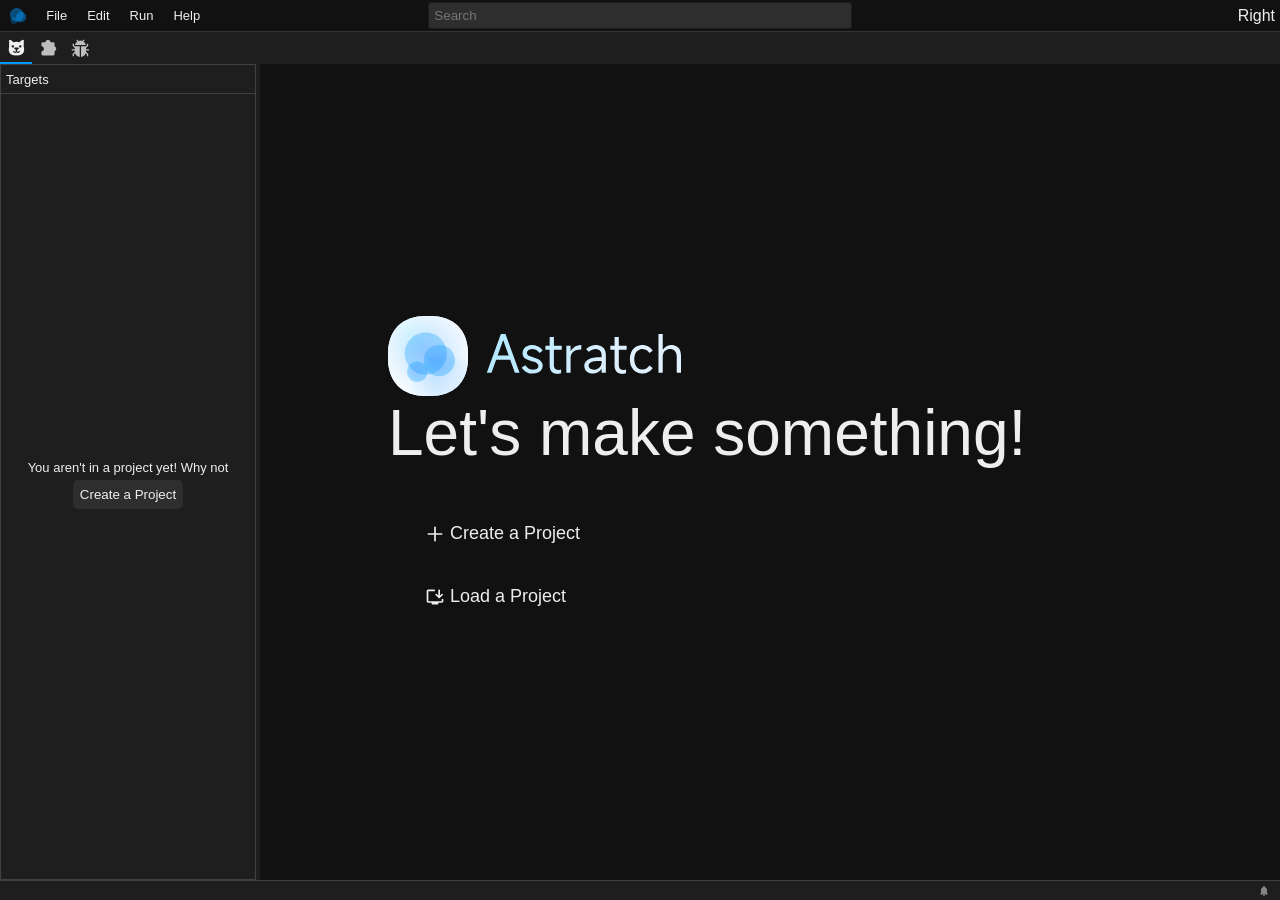
==== commit d1301ebe: "deploy: A new online version of Astratch Check [Astratch](https://github.com/TheAstrasTeam/Astratch)" ====
--- a/editor/index.html
+++ b/editor/index.html
@@ -115,8 +115,8 @@
                 user-select: none;
             }
         </style>
-      <script type="module" crossorigin src="/editor/assets/index-DUaShyyX.js"></script>
-      <link rel="stylesheet" crossorigin href="/editor/assets/index-C5kDJqZu.css">
+      <script type="module" crossorigin src="/editor/assets/index-CMkMbOEd.js"></script>
+      <link rel="stylesheet" crossorigin href="/editor/assets/index-DNTWXfbU.css">
     </head>
 
     <body>
--- a/editor/assets/index-DNTWXfbU.css
+++ b/editor/assets/index-DNTWXfbU.css
@@ -0,0 +1 @@
+.workspace_main_21umI{background-color:var(--ui-secondary);flex-direction:column;width:100%;height:100%;display:flex}.workspace_main-contents_u6JrN{flex-direction:column;width:100%;height:100%;display:flex}.workspace_switch-tabs_idS2K{flex:none;width:auto;height:2rem;display:flex;overflow:auto hidden;transform:rotateX(180deg)}.workspace_switch-tabs_idS2K>*{transform:rotateX(180deg)}.workspace_switch-tabs_idS2K svg{color:var(--text-primary);width:1.3rem;height:auto}.workspace_switch-tabs_idS2K button{transition:box-shadow var(--time-active) ease;background-color:#0000;border:none;border-radius:0;justify-content:center;align-items:center;margin:0;padding:0;display:flex}.workspace_switch-tabs_idS2K button svg{filter:brightness(.8)}.workspace_switch-tabs_idS2K button:hover svg{filter:brightness()!important}.workspace_switch-tabs_idS2K button:hover{filter:none;border:none!important}.workspace_switch-tabs_idS2K button:active{box-shadow:inset 0 -1px 0px var(--looks-secondary)}.workspace_switch-tab_ukAxI{width:2rem;min-width:2rem;height:2rem}.workspace_switch-tab_ukAxI.workspace_enabled_Uh2jU{box-shadow:inset 0 -2px 0px var(--looks-secondary)}.workspace_switch-tab_ukAxI.workspace_enabled_Uh2jU svg{filter:brightness()!important}.workspace_targets_cBxrK{flex:1;min-height:0;padding:0 .5rem;list-style-type:none;overflow-y:auto}.workspace_target_6OCAn{border-radius:4px;align-items:center;gap:5px;margin-bottom:5px;padding:5px;display:flex}.workspace_target_6OCAn.workspace_selected_EXeXw{background-color:var(--ui-black-transparent)}.workspace_target_6OCAn svg{color:var(--text-primary);width:20px;height:auto}.workspace_sidebar-col_fksuy,.workspace_editor-col_-xB2n{flex-direction:column;flex:1;min-width:0;min-height:0;display:flex;overflow:hidden}.workspace_sidebar-header_V0-u0{flex:0 0 2rem;align-items:stretch;height:2rem;display:flex;overflow:hidden}.workspace_sidebar-body_k4wIM,.workspace_editor-body_TZcYB{flex-direction:column;flex:1;min-height:0;display:flex;overflow:hidden}.workspace_tabs_Mrzjq{flex-direction:column;display:flex}.workspace_editor_TigWE,.workspace_blockly-workspace_qthir{flex-direction:column;flex:1;display:flex}.workspace_workspace_AHikb{flex:1;min-height:0;display:flex}.workspace_empty_CGVG8{background-color:var(--ui-white);flex-direction:column;flex:1;justify-content:center;align-items:center;width:100%;min-height:0;display:flex}.workspace_empty_CGVG8 svg{filter:var(--svg-filter)}.Blockly_root_PAR0o{width:100%;height:100%;position:relative}.Blockly_workspace_ihLBg{width:100%;height:100%}.Blockly_overlay_RuW9F{z-index:20;color:var(--text-primary);pointer-events:none;padding:8px 10px;font-size:12px;animation:.8s forwards Blockly_textChange_6Kvj2;position:absolute;top:12px;right:12px}@keyframes Blockly_textChange_6Kvj2{0%{opacity:1;transform:translateY(0)}75%{opacity:1;transform:translateY(0)}to{opacity:0;transform:translateY(8px)}}.contextMenuLayer{pointer-events:none;z-index:99998;position:fixed;inset:0}.szh-menu-container{pointer-events:auto}.szh-menu{box-sizing:border-box;z-index:100;-webkit-user-select:none;user-select:none;border:var(--border-width) solid var(--ui-black-transparent);background-color:var(--ui-secondary);width:max-content;min-width:8rem;color:var(--text-primary);border-radius:5px;margin:0;padding:.25rem 0;list-style:none}.szh-menu:focus{outline:none}.szh-menu__arrow{box-sizing:border-box;background-color:var(--ui-secondary);border:1px solid #0000;border-left-color:var(--ui-black-transparent);border-top-color:var(--ui-black-transparent);z-index:-1;width:.75rem;height:.75rem}.szh-menu__arrow--dir-left{right:-.375rem;transform:translateY(-50%)rotate(135deg)}.szh-menu__arrow--dir-right{left:-.375rem;transform:translateY(-50%)rotate(-45deg)}.szh-menu__arrow--dir-top{bottom:-.375rem;transform:translate(-50%)rotate(-135deg)}.szh-menu__arrow--dir-bottom{top:-.375rem;transform:translate(-50%)rotate(45deg)}.szh-menu__item{cursor:pointer;align-items:center;padding:.25rem 1rem;font-size:small;display:flex;position:relative}.szh-menu__item:focus{outline:none}.szh-menu__item--hover,.szh-menu__item:hover{background-color:var(--ui-tertiary)}.szh-menu__item--focusable{cursor:default;background-color:inherit}.szh-menu__item--disabled{cursor:default;color:var(--ui-black-transparent)}.szh-menu__item--type-radio{padding-left:2.2rem}.szh-menu__item--type-radio:before{content:"";background-color:var(--text-primary);width:16px;height:16px;display:inline-block;position:absolute;left:.8rem;-webkit-mask-image:url(../../assets/check-box.svg);mask-image:url(../../assets/check-box.svg);-webkit-mask-size:contain;mask-size:contain;-webkit-mask-repeat:no-repeat;mask-repeat:no-repeat}.szh-menu__item--type-radio.szh-menu__item--checked:before{-webkit-mask-image:url(../../assets/check-box-selected.svg);mask-image:url(../../assets/check-box-selected.svg)}.szh-menu__item--type-checkbox{padding-left:2.2rem}.szh-menu__item--type-checkbox:before{position:absolute;left:.8rem}.szh-menu__item--type-checkbox.szh-menu__item--checked:before{content:"";background-color:var(--text-primary);width:16px;height:16px;display:inline-block;-webkit-mask-image:url("data:image/svg+xml,%3csvg%20xmlns='http://www.w3.org/2000/svg'%20xmlns:xlink='http://www.w3.org/1999/xlink'%20width='128'%20height='128'%20viewBox='0%200%20128%20128'%20fill='none'%3e%3cpath%20d='M50.86%2080.87L96.2%2035.53L99.93%2034L103.66%2035.67L105.2%2039.4C105.246%2040.8222%20104.73%2042.0633%20103.66%2043.13L54.6%2092.2C53.5333%2093.2667%2052.2819%2093.8%2050.86%2093.8C49.4376%2093.8%2048.1967%2093.2667%2047.13%2092.2L24.46%2069.53C23.4822%2068.5522%2023%2067.3349%2023%2065.87C23%2064.4051%2023.4822%2063.1402%2024.46%2062.07C25.5267%2061.0033%2026.7916%2060.47%2028.26%2060.47C29.7285%2060.47%2030.9969%2061.0033%2032.06%2062.07L50.86%2080.87Z'%20fill='%23000000'%3e%3c/path%3e%3c/svg%3e");mask-image:url("data:image/svg+xml,%3csvg%20xmlns='http://www.w3.org/2000/svg'%20xmlns:xlink='http://www.w3.org/1999/xlink'%20width='128'%20height='128'%20viewBox='0%200%20128%20128'%20fill='none'%3e%3cpath%20d='M50.86%2080.87L96.2%2035.53L99.93%2034L103.66%2035.67L105.2%2039.4C105.246%2040.8222%20104.73%2042.0633%20103.66%2043.13L54.6%2092.2C53.5333%2093.2667%2052.2819%2093.8%2050.86%2093.8C49.4376%2093.8%2048.1967%2093.2667%2047.13%2092.2L24.46%2069.53C23.4822%2068.5522%2023%2067.3349%2023%2065.87C23%2064.4051%2023.4822%2063.1402%2024.46%2062.07C25.5267%2061.0033%2026.7916%2060.47%2028.26%2060.47C29.7285%2060.47%2030.9969%2061.0033%2032.06%2062.07L50.86%2080.87Z'%20fill='%23000000'%3e%3c/path%3e%3c/svg%3e");-webkit-mask-size:contain;mask-size:contain;-webkit-mask-repeat:no-repeat;mask-repeat:no-repeat}.szh-menu__submenu>.szh-menu__item{padding-right:2.5rem}.szh-menu__submenu>.szh-menu__item:after{content:"";background-color:var(--text-primary);width:22px;height:22px;position:absolute;right:1rem;-webkit-mask-image:url("data:image/svg+xml,%3csvg%20xmlns='http://www.w3.org/2000/svg'%20width='128'%20height='128'%20viewBox='0%200%2024%2024'%3e%3cpath%20fill='currentColor'%20d='M12.6%2012L8.7%208.1q-.275-.275-.275-.7t.275-.7t.7-.275t.7.275l4.6%204.6q.15.15.213.325t.062.375t-.062.375t-.213.325l-4.6%204.6q-.275.275-.7.275t-.7-.275t-.275-.7t.275-.7z'/%3e%3c/svg%3e");mask-image:url("data:image/svg+xml,%3csvg%20xmlns='http://www.w3.org/2000/svg'%20width='128'%20height='128'%20viewBox='0%200%2024%2024'%3e%3cpath%20fill='currentColor'%20d='M12.6%2012L8.7%208.1q-.275-.275-.275-.7t.275-.7t.7-.275t.7.275l4.6%204.6q.15.15.213.325t.062.375t-.062.375t-.213.325l-4.6%204.6q-.275.275-.7.275t-.7-.275t-.275-.7t.275-.7z'/%3e%3c/svg%3e");-webkit-mask-size:contain;mask-size:contain;-webkit-mask-repeat:no-repeat;mask-repeat:no-repeat}.szh-menu__group{box-sizing:border-box}.szh-menu__radio-group{margin:0;padding:0;list-style:none}.szh-menu__divider{background-color:var(--ui-black-transparent);width:75%;height:1px;margin:.25rem auto}.szh-menu-button{box-sizing:border-box}.szh-menu-container--itemTransition .szh-menu__item{transition-property:background-color,color;transition-duration:var(--time-hover);transition-timing-function:ease-in-out}.modal-layer{z-index:1001;opacity:0;pointer-events:none;justify-content:center;align-items:center;width:100%;height:100%;transition:opacity .18s;display:flex;position:fixed;top:0;left:0}.modal-layer.visible{opacity:1}.modal-layer.dim{background:#0009}.modal-layer[data-top=true]{pointer-events:auto}.modal-layer>*{transition:transform .18s;transform:translateY(8px)scale(.98)}.modal-layer[data-content-visible=true]>*{transform:translateY(0)scale(1)}.Modal_rndWrap_sCs9f{display:flex}.Modal_modal_NiD-y{background-color:var(--ui-secondary);border:var(--border-width) var(--ui-modal-border) solid;border-radius:5px;flex-direction:column;width:100%;min-width:0;height:100%;display:flex;position:relative;overflow:hidden}.Modal_modal_NiD-y.Modal_fullScreen_GwNVF{border:none!important;border-radius:0!important;width:100%!important;height:100%!important}.Modal_modal_NiD-y.Modal_inactive_sqUp4{filter:brightness(.95)saturate(.65)}.Modal_blockOverlay_WsuUL{z-index:10;pointer-events:auto;cursor:default;position:absolute;inset:0}.Modal_bar_rt2NL{background-color:var(--ui-modal-header-background);cursor:grab;-webkit-user-select:none;user-select:none;touch-action:none;flex-shrink:0;width:100%;height:35px;min-height:35px;display:flex}.Modal_bar_rt2NL:active{cursor:grabbing}.Modal_bar-left_yGrVl,.Modal_bar-right_fl6ru{color:var(--text-primary);flex:1;align-items:center;display:flex}.Modal_bar-right_fl6ru{flex-direction:row-reverse}.Modal_bar-left_yGrVl{padding-left:5px}.Modal_controlButton_UfBtQ{width:35px;height:100%;color:var(--text-primary);background-color:#0000;border-radius:0;justify-content:center;align-items:center;margin:0;padding:0;display:flex}.Modal_controlButton_UfBtQ svg{width:20px;height:20px}.Modal_content_rL-Cn{flex:1;width:100%;min-height:0;display:flex;overflow:auto}@keyframes Modal_shake_tcs8o{0%,to{transform:translate(0)}10%,50%,90%{transform:translate(-5px)}30%,70%{transform:translate(5px)}}.Modal_shaking_pGEyC{animation:.4s ease-in-out Modal_shake_tcs8o}.modal_alert_content_3fn8u{flex-direction:column;flex:1;min-width:25vw;min-height:25vh;display:flex}.modal_alert_text_-ndA9{flex:1;padding:1rem;display:flex}.modal_confirm_content_aywd9{flex-direction:column;flex:1;min-width:25vw;min-height:25vh;display:flex}.modal_confirm_text_aqEJY{flex:1;padding:1rem;display:flex}.modal_confirm_buttons_Y-FMn{display:flex}.modal_confirm_buttons_Y-FMn button{flex:1}.modal_prompt_content_yE8Ih{flex-direction:column;flex:1;justify-content:space-between;min-width:25vw;min-height:0;display:flex}.modal_prompt_state_WbOdd{flex-direction:column;padding:1rem;display:flex}.modal_prompt_state_WbOdd input{margin-top:15px}.modal_prompt_buttons_6AMUj{flex-shrink:0;min-height:40px;display:flex}.modal_prompt_buttons_6AMUj button{flex:1}.modal_createData_content_fBKKg{flex-direction:column;flex:1;min-width:25vw;min-height:25vh;display:flex}.modal_createData_state_Fs4ky{flex-direction:column;flex:1;padding:1rem;display:flex}.modal_createData_state_Fs4ky input{margin-top:15px}.modal_createData_buttons_bnwzW{display:flex}.modal_createData_buttons_bnwzW button{flex:1}.modal_createFunction_content_YBrcR{flex-direction:column;flex:1;min-width:400px;min-height:350px;display:flex}.modal_createFunction_add-field-content_E0XDQ{flex:1;grid-template-columns:repeat(3,1fr);gap:10px;padding:0 10px;display:grid}.modal_createFunction_main-title_0LVaU{margin:10px;font-size:large}.modal_createFunction_content-right_xA9t8,.modal_createFunction_main_hyJe4{flex-direction:column;gap:8px;min-width:220px;padding:10px;display:flex}.modal_createFunction_content-right_xA9t8 .modal_createFunction_main_hyJe4,.modal_createFunction_main_hyJe4 .modal_createFunction_main_hyJe4{flex:1}.modal_createFunction_function-option_oosMN{cursor:pointer;align-items:center;gap:8px;padding:6px 10px;display:flex}.modal_createFunction_return-type-button_YMcAm{overflow-wrap:anywhere;text-align:left;min-height:32px;margin:0 10px 10px;padding:5px 10px}.modal_createFunction_big-selector_u910t{background-color:var(--ui-tertiary);border-radius:5px;flex-direction:column;justify-content:center;align-items:center;gap:8px;margin:10px 0;padding:16px;display:flex}.modal_createFunction_big-selector_u910t svg{width:80px;height:auto}.modal_createFunction_big-selector_u910t:hover{background-color:var(--ui-black-transparent)}.modal_createFunction_big-selector_u910t:active{filter:brightness(.5)}.modal_createFunction_big-selector_u910t span{align-items:center;display:flex}.modal_createFunction_big-selector_u910t span svg{width:20px;height:auto;color:var(--text-primary)}.modal_createFunction_field-type-menu_-rld6{flex-direction:column;flex:1;gap:10px;padding:10px;display:flex}.modal_createFunction_field-type-multi_x1Rq-{cursor:pointer;justify-content:space-between;align-items:center;gap:6px;height:35px;font-size:13px;display:flex}.modal_createFunction_field-type-multi_x1Rq- div{align-content:center;gap:10px;display:flex}.modal_createFunction_field-type-grid_lUunb{grid-template-columns:repeat(2,1fr);gap:5px;display:grid}.modal_createFunction_selector-selected_6Ckvg{background-color:var(--ui-black-transparent);outline:2px solid var(--active-button)}.modal_createFunction_field-type-confirm_FNg9H{border-radius:5px;align-self:flex-end;padding:5px 16px}.modal_createFunction_field-type-confirm_FNg9H:disabled{opacity:.4}.modal_createFunction_createPreview_zU8Z3{flex-direction:column;flex:1;min-height:250px;display:flex}.modal_createFunction_workspace_rNlGT{flex:1;width:100%;position:relative}.modal_createFunction_state_gNox8{flex-direction:column;flex:1;padding:1rem;display:flex}.modal_createFunction_state_gNox8 input{margin-top:15px}.modal_createFunction_buttons_cKbnb{display:flex}.modal_createFunction_buttons_cKbnb button{flex:1}.modal_createFunction_selector_0hdlm{border-radius:5px;flex:0;justify-content:left;align-items:center;gap:8px;padding:5px;display:flex}.modal_createFunction_selector_0hdlm svg{width:40px;height:auto}.modal_createFunction_selector_0hdlm:hover{background-color:var(--ui-black-transparent)}.modal_createFunction_selector_0hdlm:active{filter:brightness(.5)}.modal_createFunction_selector_0hdlm span{width:100%}.modal_createFunction_no-type-icon_XHpMj{opacity:.65;justify-content:center;align-items:center;display:flex;width:40px!important}.modal_createFunction_set-block-color_AHDJe{flex:1;justify-content:center;gap:5px;padding:10px;display:flex}.modal_createFunction_set-block-color_AHDJe .modal_createFunction_set-block-color-button_4xpIm{border-style:solid;border-width:2px;border-radius:50%;justify-content:center;align-items:center;width:25px;height:25px;display:flex}.modal_createFunction_set-block-color_AHDJe .modal_createFunction_set-block-color-button_4xpIm:hover{outline:var(--text-primary) 1px solid}.modal_createFunction_set-block-color_AHDJe .modal_createFunction_set-block-color-button_4xpIm svg{width:15px;height:15px}.modal_createFunction_set-block-color_AHDJe .modal_createFunction_set-block-color-button-picker_FJJYh{border:2px solid var(--text-primary);cursor:pointer;border-radius:50%;justify-content:center;align-items:center;width:25px;height:25px;margin:0;padding:0;display:flex}.modal_createFunction_set-block-color_AHDJe .modal_createFunction_set-block-color-button-picker_FJJYh:hover{outline:var(--text-primary) 1px solid}.modal_createFunction_set-block-color_AHDJe .modal_createFunction_set-block-color-button-picker_FJJYh:after{content:"";width:15px;height:15px;filter:var(--svg-filter);background:url("data:image/svg+xml,%3csvg%20xmlns='http://www.w3.org/2000/svg'%20viewBox='0%200%2024%2024'%20width='128'%20height='128'%3e%3cpath%20fill='currentColor'%20d='M3%2020v-2.925q0-.4.15-.763t.425-.637L11.95%207.3L10.5%205.9l1.45-1.4l1.9%201.9l3.1-3.1q.125-.125.313-.2t.387-.075t.375.075t.325.2l2.35%202.35q.125.15.2.325t.075.375t-.075.388t-.2.312l-3.075%203.075l1.9%201.95L18.1%2013.5l-1.4-1.45l-8.375%208.375q-.275.275-.638.425t-.762.15H4q-.425%200-.712-.288T3%2020m2-1h1.95l8.3-8.35l-1.9-1.9L5%2017.05z'/%3e%3c/svg%3e") round}.colorPickerButton_hidden-input_jxhrq{opacity:0;pointer-events:none;width:1px;height:1px;position:absolute}.workspace_select-bar_iIiC6{border:var(--border-width) var(--ui-black-transparent) solid;flex-direction:column;flex:1;width:100%;display:flex}.workspace_select-bar-title_kCR-J{font-size:small}.workspace_select-bar-title-div_eT4TT{border-bottom:var(--border-width) var(--ui-black-transparent) solid;padding:5px}.workspace_select-bar-contents_lDhlp{flex-direction:column;flex:1;min-height:0;display:flex}.start_start_-TDVX{background-color:var(--ui-white);flex-direction:column;flex:1;justify-content:center;align-items:flex-start;padding-left:10vw;display:flex}.start_logo_fKRbm{width:auto;height:5rem}.start_welcome_gfAUg{font-size:64px}.start_button_C-C14{text-align:left;width:40%;color:var(--text-primary);transition:background-color var(--time-hover) ease, filter var(--time-active) ease;background-color:#0000;justify-content:flex-start;gap:5px;padding:1rem 2rem;font-size:large;display:flex;position:relative;overflow:hidden;border:none!important}.start_button_C-C14:hover{background-color:var(--ui-black-transparent);filter:none}.start_button_C-C14:active{filter:var(--active-button)}.start_button_C-C14 svg{width:20px;height:auto;color:var(--text-primary)}.modal_settings_content_lsRP6{width:75vw;min-width:0;height:75vh;min-height:0;display:flex;overflow:hidden}.modal_settings_content_lsRP6.modal_settings_fullScreen_x7zhY{width:100%;height:100%}.modal_settings_tabs_hCuP0{background-color:var(--ui-modal-header-background);flex-direction:column;flex:0 0 20%;min-width:0;height:100%;display:flex;overflow-y:auto}.modal_settings_tabs_hCuP0 button{text-align:left;background-color:var(--ui-modal-header-background);border-radius:0;justify-content:left;margin:0;padding-left:20%}.modal_settings_tabs-title_Wp1M-{border-radius:0;margin:10px 0;padding-left:10%;font-weight:bolder}.modal_settings_settings_V-c1t{flex-direction:column;flex:1;min-width:0;min-height:0;margin:0;padding:25px;display:flex}.modal_settings_settings-title_B3tFb{flex:none;font-size:xx-large}.modal_settings_setting-content_LUdAQ{justify-content:space-between;gap:16px;min-width:0;padding:15px;display:flex}.modal_settings_setting-text_u-dtf{flex-direction:column;min-width:0;display:flex}.modal_settings_setting-text-title_ABK-U{font-size:large}.modal_settings_setting-text-desc_H8G5E{opacity:.5;overflow-wrap:anywhere}.modal_settings_settings-content_0B9q-{overscroll-behavior:contain;scrollbar-gutter:stable;flex-direction:column;flex:1;min-width:0;min-height:0;display:flex;overflow:hidden auto}.modal_settings_group-title_0HE2C{opacity:.8;margin:16px 0 8px;font-size:larger;font-weight:bolder}.modal_settings_settings-node-checkbox_XTQFO{accent-color:var(--ui-primary);cursor:pointer;flex:none;align-self:center;width:22px!important;height:22px!important;margin:0!important;padding:0!important}.modal_settings_settings-node-textarea_5OemN{resize:none;background-color:var(--ui-tertiary);width:100%;color:var(--text-primary);border:1px var(--ui-secondary) solid;border-radius:3px;outline:none;padding:5px;font-family:inherit;transition:border .1s}.modal_settings_settings-node-textarea_5OemN:hover{border:1px var(--ui-black-transparent) solid}.modal_settings_settings-node-textarea_5OemN:focus{border:1px var(--looks-secondary) solid}.keyInput_key-input_Sc5Iu{background-color:var(--ui-tertiary);min-width:120px;min-height:28px;color:var(--text-primary);border:1px var(--ui-secondary) solid;cursor:pointer;border-radius:3px;justify-content:center;align-items:center;gap:4px;padding:3px 8px;display:inline-flex}.keyInput_key-input_Sc5Iu:hover{border-color:var(--ui-black-transparent)}.keyInput_badges_1wlG-{align-items:center;gap:4px;display:inline-flex}.keyInput_kbd_QkQOZ{background-color:var(--ui-secondary);border-radius:3px;justify-content:center;align-items:center;min-width:18px;padding:1px 5px;font-family:ui-monospace,SFMono-Regular,Menlo,Monaco,Consolas,Liberation Mono,Courier New,monospace;font-size:small;display:inline-flex}.keyInput_hint_nToR-{opacity:.5;font-size:small}@keyframes createProjet_content-in_rELfB{0%{opacity:0;transform:translateY(50px)scale(.99)}to{opacity:1;transform:translateY(0)}}.createProjet_main_uBuWB{background-color:var(--ui-primary);flex-direction:column-reverse;flex:1;margin:0;padding:5%;display:flex}.createProjet_toolbar_LwO8K{flex-shrink:0}.createProjet_workspace-area_4jXnj{flex:1;min-height:0}.createProjet_schemes_SS1ZN,.createProjet_config_h8kB4{animation:createProjet_content-in_rELfB var(--time-animation) cubic-bezier(0, 1, .5, 1);flex-direction:column;flex:1;gap:40px;display:flex}.createProjet_schemes-content_yP7Fv{flex-direction:row;display:flex}.createProjet_schemes-select_VzJMz{flex-direction:column;flex:1;gap:25px;min-width:350px;display:flex}.createProjet_compare_TQSFs{flex-direction:column;flex:1.2;display:flex}.createProjet_scheme_xELRi,.createProjet_scheme-box_L9Uv-,.createProjet_scheme-box-select_87K-e{cursor:pointer;max-width:100%;transition:background-color var(--time-hover) ease, filter var(--time-active) ease;border-radius:12px;flex-direction:row;align-items:center;gap:15px;padding:15px;display:flex}.createProjet_scheme-box-select_87K-e{background-color:var(--ui-tertiary)}.createProjet_scheme-content_cHwnP{flex-direction:column;gap:5px;display:flex}.createProjet_scheme-title_sDGrc{font-size:x-large;font-weight:bolder}.createProjet_scheme-icon_XtkPd{flex-shrink:0;width:64px}.createProjet_scheme-tags_C0fnx{display:flex}.createProjet_scheme-tag-important_jSY87,.createProjet_scheme-tag_6dMwk{background-color:var(--ui-tertiary);border-radius:7px;width:auto;padding:7px;font-size:xx-small}.createProjet_schemes-select-box_iTsfN{scrollbar-gutter:stable;flex-direction:column;align-items:flex-start;gap:15px;min-width:100%;max-height:50vh;display:flex;overflow:hidden auto}.createProjet_scheme-box_L9Uv-:hover{background-color:var(--ui-secondary)}.createProjet_scheme-box_L9Uv-:active{filter:var(--active-button)}.createProjet_scheme-box_L9Uv-:focus-visible{outline:2px solid var(--text-primary);outline-offset:2px}.createProjet_compare-content_wDZoG{animation:createProjet_content-in_rELfB var(--time-animation) cubic-bezier(0, 1, .5, 1)}.createProjet_compare-content-select_E8Ll2{align-items:center;gap:25px;padding:15px;display:flex}.createProjet_compare-content-select-icon_u40DI{width:64px;height:auto;filter:var(--svg-filter)}.createProjet_compare-content-select-hr_UiSLC{opacity:.5;margin-top:30px}.createProjet_next-bar_t2Eiq{flex-direction:row-reverse;display:flex}.createProjet_next-button_hloX1,.createProjet_back-button_8KErD{width:65px}.createProjet_input-box_PsiiY{justify-content:space-between;align-items:center;width:40%;display:flex}.createProjet_input-input_sRFn5{background-color:var(--ui-tertiary);border:var(--ui-secondary) var(--border-width) solid;color:var(--text-primary);border-radius:5px;outline:none;height:15px;padding:5px}.createProjet_input-text_wwv2x{transition:color .3s}.createProjet_input-input-box_KYach{flex-direction:column;display:flex}.createProjet_input-text-tip_PtCgX{opacity:.5;font-size:small}.createProjet_input-path_rTyQq{align-items:center;display:flex}.title_title-content_bv4c-{flex-direction:column;display:flex}.title_title_ui2tZ{font-size:56px}.title_introduce_MR5zH{font-size:medium;font-weight:light;opacity:.7}.subTitle_sub-title-content_Oh8NG{flex-direction:column;width:100%;display:flex}.subTitle_sub-title_CwRvm{flex:1;font-size:32px}.subTitle_introduce_YcpFN{font-size:small;font-weight:light;opacity:.7;flex:.5}.workspace_not-in-project-content_bCe5t{flex-direction:column;justify-content:center;align-items:center;width:100%;height:100%;display:flex}.workspace_targets-tab_SJk2g{flex:0;display:flex}.workspace_target-tab_4y5MU{border:none;border-radius:0;flex:1;justify-content:center;align-items:center;height:25px;margin:0;font-size:x-small;display:flex}.workspace_target-tab_4y5MU:hover{box-shadow:inset var(--looks-secondary) 0px -1px 0px 0px;border:none!important}.workspace_target-tab_4y5MU.workspace_is-enable_sjvK8{box-shadow:inset var(--looks-secondary) 0px -2px 0px 0px}.workspace_targets-list_JRjm0{flex:1;min-height:0;transition:filter .5s cubic-bezier(0,1.6,.35,1),transform .5s cubic-bezier(0,1.6,.35,1);overflow:hidden auto}.workspace_targets-list_JRjm0:has(~.workspace_target-panel_FFkuS:active){filter:brightness(.5);transform:scale(.9)}.workspace_targets-list_JRjm0.workspace_close-list_qppdR{transition:filter .5s,transform .5s;animation:.3s forwards workspace_targets-list-out_czpPD;overflow:hidden}.workspace_targets-list_JRjm0.workspace_open-list_vZu3N{animation:.3s workspace_targets-list-in_mZLIB}@keyframes workspace_targets-list-out_czpPD{0%{opacity:1;filter:brightness(.5);flex-grow:1;max-height:999px;transform:scale(.9)}to{opacity:0;filter:brightness(.5);flex-grow:0;max-height:0;transform:scale(.7)}}@keyframes workspace_targets-list-in_mZLIB{0%{opacity:0;filter:brightness(.5);flex-grow:0;max-height:0;transform:scale(.7)}to{opacity:1;flex-grow:1;max-height:999px;transform:scale(1)}}.workspace_target-panel_FFkuS.workspace_is-expand_LuuKD{border:none;min-height:100%;transition:min-height .3s,transform .3s;border-radius:none!important;box-shadow:none!important}.workspace_target-panel_FFkuS{min-height:100px;transition:min-height .5s cubic-bezier(0,1.6,.35,1),transform .5s cubic-bezier(0,1.6,.35,1)}.workspace_target-panel_FFkuS:hover:not(.workspace_is-expand_LuuKD){min-height:150px;transform:perspective(1000px)rotateX(15deg)}.workspace_target-panel_FFkuS:active:not(.workspace_is-expand_LuuKD){min-height:275px}.workspace_target-panel_FFkuS{border-top:var(--border-width) var(--ui-black-transparent) solid;width:100%;box-shadow:0px -3px 5px -2px var(--ui-white);border-radius:15px 15px 0 0;flex-direction:column-reverse;flex:0;justify-content:center;gap:15px;padding:5px 0;display:flex}.workspace_target-panel_FFkuS .workspace_target-panel-top_r1ams{flex-direction:row;padding:0 15px;display:flex}.workspace_target-panel_FFkuS .workspace_target-panel-top_r1ams span{font-size:small}.workspace_target-panel_FFkuS .workspace_target-panel-top_r1ams .workspace_target-panel-info_zOZb0{opacity:.5;flex:1;justify-content:center;align-items:center;gap:5px;display:flex}.workspace_target-panel_FFkuS .workspace_target-panel-top_r1ams .workspace_target-panel-info_zOZb0 svg{width:15px;height:15px}.workspace_target-panel_FFkuS .workspace_target-panel-top_r1ams .workspace_target-panel-info_zOZb0 .workspace_target-panel-info-y_7M0pH{transform:rotate(90deg)}.workspace_target-panel_FFkuS .workspace_target-panel-bottom_eiYTy{width:100%;display:flex}.workspace_target-panel_FFkuS .workspace_target-panel-left_0ECsS,.workspace_target-panel_FFkuS .workspace_target-panel-right_Gpi9d{flex-direction:column;flex:1;justify-content:center;display:flex}.workspace_target-panel_FFkuS .workspace_target-panel-left_0ECsS.workspace_target-panel-left_0ECsS,.workspace_target-panel_FFkuS .workspace_target-panel-right_Gpi9d.workspace_target-panel-left_0ECsS{align-items:center}.workspace_target-panel_FFkuS .workspace_target-panel-content_9ONF1{font-size:x-large}.workspace_target-panel_FFkuS .workspace_target-panel-title_uiTvl{opacity:.5}.workspace_target-panel_FFkuS .workspace_target-panel-icon_x8PMk{width:65px;height:65px}.workspace_target-info-panel_gQiK5 .workspace_title_zIorR{font-size:xx-large}.workspace_target-info-panel_gQiK5{flex-direction:column;align-items:center;width:100%;height:100%;padding:15px;display:flex}.workspace_target-info-panel_gQiK5 .workspace_mode_qfeY5{justify-content:center;align-items:center;gap:10px;width:100%;display:flex}.workspace_target-info-panel_gQiK5 .workspace_mode_qfeY5 svg{width:15px;height:15px}.workspace_target-info-panel_gQiK5 .workspace_back_faequ{background-color:#0000;width:100%;height:25px;margin-bottom:15px;padding:0}.workspace_target-info-panel_gQiK5 .workspace_back_faequ svg{width:15px;height:15px;transform:rotate(270deg)}.targets_targets-list_raRgY{flex-direction:column;flex:1;min-height:0;padding:5px;display:flex}.targets_bar_-LnI8{align-items:center;padding:5px;display:flex}.targets_entity-search_xq0kJ{flex:1 0;height:15px}.targets_entity-add_LRoj-{background-color:#0000;justify-content:center;align-items:center;width:25px;height:25px;padding:0}.targets_entity-add_LRoj- svg{width:15px;height:15px}.targets_list_DzbTw{flex:1;min-height:0;overflow-y:auto}.targets_root-drop-zone_at4Wq{border-bottom:var(--ui-tertiary) 1px solid;padding:5px;font-size:small}.targets_target_TDHC-,.targets_folder_CsmXu{font-size:small;list-style:none}.targets_target_TDHC- ul,.targets_folder_CsmXu ul{border-left:2px solid #0000;margin:0 0 0 11.5px;padding:0;transition:border-color .3s}.targets_target_TDHC- ul:hover,.targets_folder_CsmXu ul:hover{border-color:var(--looks-secondary)}.targets_target_TDHC-,.targets_folder-title_-GR4H{-webkit-user-select:none;user-select:none;border-radius:5px;margin-top:5px;padding:3px 5px}.targets_target_TDHC-.targets_is-selected_NTSol,.targets_folder-title_-GR4H.targets_is-selected_NTSol{background-color:var(--ui-tertiary)}.targets_target_TDHC-:hover,.targets_folder-title_-GR4H:hover{background-color:var(--ui-black-transparent)}.targets_target_TDHC-:hover .targets_remove-icon_vD-JO,.targets_folder-title_-GR4H:hover .targets_remove-icon_vD-JO{opacity:1!important}.targets_target_TDHC-,.targets_folder-title_-GR4H{justify-content:space-between;align-items:center;display:flex}.targets_target_TDHC- .targets_button_74QGf,.targets_folder-title_-GR4H .targets_button_74QGf{background-color:#0000;width:15px;height:15px;margin:0 5px 0 0;padding:0}.targets_target_TDHC- .targets_button_74QGf:not(.targets_remove_n-Md-),.targets_folder-title_-GR4H .targets_button_74QGf:not(.targets_remove_n-Md-),.targets_target_TDHC- .targets_button_74QGf:not(.targets_remove_n-Md-):hover,.targets_folder-title_-GR4H .targets_button_74QGf:not(.targets_remove_n-Md-):hover{border:none}.targets_target_TDHC- .targets_expand-icon_zRYlJ,.targets_target_TDHC- .targets_remove-icon_vD-JO,.targets_folder-title_-GR4H .targets_expand-icon_zRYlJ,.targets_folder-title_-GR4H .targets_remove-icon_vD-JO{transition:opacity .3s}.targets_target_TDHC- .targets_expand-icon_zRYlJ.targets_expand-icon_zRYlJ,.targets_target_TDHC- .targets_remove-icon_vD-JO.targets_expand-icon_zRYlJ,.targets_folder-title_-GR4H .targets_expand-icon_zRYlJ.targets_expand-icon_zRYlJ,.targets_folder-title_-GR4H .targets_remove-icon_vD-JO.targets_expand-icon_zRYlJ{transition:transform .1s}.targets_target_TDHC- .targets_expand-icon_zRYlJ.targets_expand-icon_zRYlJ:not(.targets_is-expand_2jL1V),.targets_target_TDHC- .targets_remove-icon_vD-JO.targets_expand-icon_zRYlJ:not(.targets_is-expand_2jL1V),.targets_folder-title_-GR4H .targets_expand-icon_zRYlJ.targets_expand-icon_zRYlJ:not(.targets_is-expand_2jL1V),.targets_folder-title_-GR4H .targets_remove-icon_vD-JO.targets_expand-icon_zRYlJ:not(.targets_is-expand_2jL1V){transform:rotate(270deg)}.targets_target_TDHC- .targets_expand-icon_zRYlJ.targets_expand-icon_zRYlJ,.targets_target_TDHC- .targets_remove-icon_vD-JO.targets_expand-icon_zRYlJ,.targets_folder-title_-GR4H .targets_expand-icon_zRYlJ.targets_expand-icon_zRYlJ,.targets_folder-title_-GR4H .targets_remove-icon_vD-JO.targets_expand-icon_zRYlJ{transform:rotate(90deg)}.targets_target_TDHC- .targets_expand-icon_zRYlJ.targets_remove-icon_vD-JO,.targets_target_TDHC- .targets_remove-icon_vD-JO.targets_remove-icon_vD-JO,.targets_folder-title_-GR4H .targets_expand-icon_zRYlJ.targets_remove-icon_vD-JO,.targets_folder-title_-GR4H .targets_remove-icon_vD-JO.targets_remove-icon_vD-JO{opacity:.1}.targets_target_TDHC- .targets_expand-icon_zRYlJ,.targets_target_TDHC- .targets_remove-icon_vD-JO,.targets_folder-title_-GR4H .targets_expand-icon_zRYlJ,.targets_folder-title_-GR4H .targets_remove-icon_vD-JO{width:15px;height:15px}.targets_folder-right_prlbG,.targets_folder-left_5PXEV{align-items:center;display:flex}.targets_folder-items_2iVdW:not(.targets_is-expand_2jL1V){display:none}.targets_empty_O-v94{color:var(--ui-blockly-border);text-align:center;padding:6px 5px;font-size:small}.targets_is-drop-target_XbtLR{background-color:var(--ui-tertiary);outline:1px solid var(--looks-secondary);outline-offset:-1px;border-radius:5px}.targets_is-dragging-source_qV8kQ{opacity:.4}.targets_drag-overlay_Bc2cC{z-index:100001;pointer-events:none;background-color:var(--ui-tertiary);will-change:transform;-webkit-user-select:none;user-select:none;border-radius:5px;padding:2px 8px;display:flex;position:fixed;top:0;left:0;box-shadow:0 2px 8px #00000059}.targetAttributes_attributes_4WMqY{flex-direction:column;gap:6px;width:100%;padding:0 15px;display:flex}.targetAttributes_attribute-row_Br6I7{justify-content:space-around;align-items:center;gap:6px;width:100%;display:flex}.targetAttributes_attribute-row_Br6I7 .targetAttributes_icons_dKIMf{align-items:center;gap:10px;display:flex}.targetAttributes_attribute-row_Br6I7 .targetAttributes_attribute-icon_0Q9IU{opacity:.5;flex:0 0 15px;width:15px;height:15px}.targetAttributes_attribute-row_Br6I7 .targetAttributes_attribute-icon_0Q9IU.targetAttributes_rotated_u6WWp{transform:rotate(90deg)}.targetAttributes_attribute-row_Br6I7 .targetAttributes_attribute-input_TSH1E{text-align:left;min-width:0;margin:0;padding:3px 5px}.targetAttributes_attribute-row_Br6I7 .targetAttributes_attribute-button_DzVju{flex:0 0 24px;width:24px;height:24px;margin:0;padding:0;font-size:small}.hr_hr-content_oS-Dy{align-items:center;width:100%;display:flex}.hr_hr-content_oS-Dy hr{border-color:var(--ui-black-transparent);flex:1;width:90%;margin:15px}.workspace_panel_gisKo{flex-direction:column;flex:1;min-height:0;display:flex}.workspace_footer_nAQFG{flex-direction:column;flex:none;gap:8px;padding:0 10px 10px;display:flex}.workspace_import-button_Wewhb{width:100%;margin:0;padding:6px 12px;font-size:small}.workspace_import-button_Wewhb:disabled{opacity:.6}.workspace_main_ohlHD{flex-direction:column;flex:1;gap:8px;min-height:0;padding:10px;display:flex;overflow:hidden auto}.workspace_search-input_k1ANZ{background-color:var(--ui-tertiary);width:100%;color:var(--text-primary);box-sizing:border-box;border:1px solid #0000;border-radius:4px;outline:none;padding:6px 10px;font-size:small}.workspace_search-input_k1ANZ:focus{border-color:var(--text-primary)}.workspace_search-input_k1ANZ::placeholder{color:var(--text-primary);opacity:.4}.workspace_empty_NYx86{color:var(--text-primary);opacity:.5;text-align:center;padding:20px 0;font-size:small}.workspace_card_Vn7oC{background-color:var(--ui-secondary);border-radius:6px;align-items:center;gap:10px;padding:8px 10px;display:flex}.workspace_card_Vn7oC .workspace_card-icon_HX3T5{flex-shrink:0;width:28px;height:28px}.workspace_card_Vn7oC .workspace_card-info_Nam3d{flex-direction:column;flex:1;gap:2px;min-width:0;display:flex}.workspace_card_Vn7oC .workspace_card-name_qEbCc{color:var(--text-primary);word-break:break-all;align-items:center;gap:6px;font-size:small;font-weight:600;display:flex}.workspace_card_Vn7oC .workspace_card-badge_AvjC1{color:var(--ui-white);background-color:var(--looks-secondary);border-radius:4px;flex:none;padding:1px 6px;font-size:x-small;font-weight:400}.workspace_card_Vn7oC .workspace_card-badge-select_6BQkD{color:var(--ui-white);background-color:var(--looks-secondary);cursor:pointer;appearance:auto;border:none;border-radius:4px;flex:none;margin:0;padding:1px 6px;font-size:x-small;font-weight:400}.workspace_card_Vn7oC .workspace_card-badge-select_6BQkD:hover{opacity:.85}.workspace_card_Vn7oC .workspace_card-badge-update_Ku2Ak{background-color:#e53935}.workspace_card_Vn7oC .workspace_card-desc_YRAMC{color:var(--text-primary);opacity:.6;word-break:break-all;font-size:x-small}.workspace_card_Vn7oC .workspace_card-author_Cs7uo{color:var(--text-primary);opacity:.4;font-size:x-small}.workspace_card_Vn7oC .workspace_card-min-version_BtfGL{color:var(--text-primary);opacity:.5;font-size:x-small}.workspace_card_Vn7oC .workspace_card-min-version-warn_xZKaz{color:#e53935;opacity:1;font-weight:600}.workspace_card_Vn7oC .workspace_remove-button_reNW-{color:var(--text-primary);opacity:.6;background-color:#0000;flex-shrink:0;margin:0;padding:4px 8px;font-size:x-small}.workspace_card_Vn7oC .workspace_remove-button_reNW-:hover{opacity:1;background-color:var(--ui-tertiary)}.workspace_card_Vn7oC .workspace_card-actions_2sIXi{flex-direction:column;flex-shrink:0;align-items:stretch;gap:4px;display:flex}.workspace_card_Vn7oC .workspace_settings-button_QnoQU{background-color:var(--ui-tertiary);width:100%;height:24px;color:var(--text-primary);flex-shrink:0;justify-content:center;align-items:center;margin:0;padding:0;display:flex}.workspace_card_Vn7oC .workspace_settings-button_QnoQU:hover{background-color:var(--ui-secondary)}.workspace_card_Vn7oC .workspace_toggle_UrhdQ{flex-shrink:0;width:100%;height:24px;margin:0;padding:4px 8px;font-size:x-small}.workspace_card_Vn7oC .workspace_toggle_UrhdQ.workspace_enabled_3BM3N{filter:none;background-color:var(--looks-secondary);color:var(--ui-white)}.workspace_detail_P3ydN{flex-direction:column;flex:1;min-height:0;display:flex;overflow:hidden}.workspace_detail-header_nTD2r{border-bottom:1px solid var(--ui-tertiary);flex:none;padding:10px}.workspace_back-button_6qgR-{color:var(--text-primary);opacity:.7;cursor:pointer;background:0 0;margin:0 0 8px;padding:4px 8px;font-size:x-small}.workspace_back-button_6qgR-:hover{opacity:1}.workspace_detail-info_CO-Un{align-items:center;gap:10px;display:flex}.workspace_detail-icon_PQjvV{flex-shrink:0;width:36px;height:36px}.workspace_detail-meta_D0Y2S{flex-wrap:wrap;gap:4px;min-width:0;display:flex}.workspace_detail-name_3Jssv{color:var(--text-primary);align-items:center;gap:6px;font-size:small;font-weight:600;display:flex}.workspace_detail-author_l9O30{color:var(--text-primary);opacity:.4;font-size:x-small}.workspace_detail-desc_7ybpu{color:var(--text-primary);opacity:.6;word-break:break-all;font-size:x-small}.workspace_detail-readme_RmCLu{flex:1;height:0;min-height:0;padding:10px;overflow-y:auto}.workspace_detail-meta-item_A5SUp{color:var(--text-primary);opacity:.6;background-color:var(--ui-tertiary);border-radius:4px;width:fit-content;padding:2px 8px;font-size:x-small}.workspace_detail-loading_sFkyf,.workspace_detail-no-readme_ukfNH{color:var(--text-primary);opacity:.5;text-align:center;padding:20px 0;font-size:small}.workspace_readme-content_zDzqp{color:var(--text-primary);word-break:break-word;font-size:x-small;line-height:1.6}.workspace_readme-content_zDzqp h1,.workspace_readme-content_zDzqp h2,.workspace_readme-content_zDzqp h3,.workspace_readme-content_zDzqp h4,.workspace_readme-content_zDzqp h5,.workspace_readme-content_zDzqp h6{margin:12px 0 6px;font-weight:600}.workspace_readme-content_zDzqp h1{font-size:14px}.workspace_readme-content_zDzqp h2{font-size:13px}.workspace_readme-content_zDzqp h3{font-size:12px}.workspace_readme-content_zDzqp p{margin:4px 0}.workspace_readme-content_zDzqp a{color:var(--looks-secondary);text-decoration:none}.workspace_readme-content_zDzqp a:hover{text-decoration:underline}.workspace_readme-content_zDzqp code{background-color:var(--ui-tertiary);border-radius:3px;padding:1px 4px;font-size:x-small}.workspace_readme-content_zDzqp pre{background-color:var(--ui-tertiary);border-radius:4px;margin:6px 0;padding:8px;overflow-x:auto}.workspace_readme-content_zDzqp pre code{background:0 0;padding:0}.workspace_readme-content_zDzqp table{border-collapse:collapse;width:100%;margin:6px 0}.workspace_readme-content_zDzqp th,.workspace_readme-content_zDzqp td{border:1px solid var(--ui-tertiary);text-align:left;padding:4px 8px}.workspace_readme-content_zDzqp th{font-weight:600}.workspace_readme-content_zDzqp ul{margin:4px 0;padding-left:16px}.workspace_readme-content_zDzqp li{margin:2px 0}.workspace_readme-content_zDzqp strong{font-weight:600}.splitPane_split-pane_Bw84V{width:100%;height:100%;display:flex;position:relative;overflow:hidden}.splitPane_split-pane_Bw84V.splitPane_horizontal_ACbMC{flex-direction:row}.splitPane_split-pane_Bw84V.splitPane_vertical_fExio{flex-direction:column}.splitPane_split-pane_Bw84V.splitPane_dragging_Lvy0n{-webkit-user-select:none;user-select:none}.splitPane_pane_IDuOV{display:flex;position:relative;overflow:hidden}.splitPane_pane-flex_iHMfj{flex:1;min-width:0;min-height:0}.splitPane_divider_jF6Tp{z-index:1;transition:background-color var(--time-hover) ease;background-color:#0000;flex-shrink:0;position:relative}.splitPane_divider_jF6Tp:hover{background-color:var(--ui-black-transparent)}.splitPane_divider-horizontal_HcnjM{cursor:col-resize;width:4px}.splitPane_divider-horizontal_HcnjM:after{content:"";position:absolute;inset:0 -4px}.splitPane_divider-vertical_sXEYU{cursor:row-resize;height:4px}.splitPane_divider-vertical_sXEYU:after{content:"";position:absolute;inset:-4px 0}.splitPane_divider-dragging_FfpqW{background-color:var(--looks-secondary)!important}@keyframes bottomBar_content-in_Nq-Pp{0%{opacity:0;transform:translateY(50px)scale(.99)}to{opacity:1;transform:translateY(0)}}.bottomBar_main_ih0hT{background-color:var(--ui-secondary);border-top:var(--ui-black-transparent) var(--border-width) solid;flex-direction:row;justify-content:space-between;height:20px;margin:0;padding:0 5px;display:flex}.bottomBar_main_ih0hT button{background-color:var(--ui-secondary);height:100%;color:color-mix(in srgb, var(--text-primary) 50%, transparent 50%);border:none;border-radius:0;flex:1;padding:0 5px;font-size:12px;margin:0!important}.bottomBar_main_ih0hT button:hover{color:var(--text-primary);filter:brightness(1.5);border:none!important}.bottomBar_main_ih0hT button svg{width:12px;height:12px}.bottomBar_left_C4QFb,.bottomBar_right_RU6ip{height:100%;margin:0;padding:0;display:flex}.toastLayer_layer_ue1qD{pointer-events:none;z-index:100000;flex-direction:column-reverse;display:flex;position:fixed;right:5px;transform:translateY(-100%)}.toastLayer_toast_2szZ0{pointer-events:auto;background-color:var(--ui-secondary);min-width:240px;max-width:320px;min-height:35px;color:var(--text-primary);border:var(--ui-black-transparent) var(--border-width) solid;cursor:pointer;-webkit-user-select:none;user-select:none;border-radius:4px;flex-direction:column;flex-shrink:0;gap:4px;margin-bottom:4px;font-size:12px;display:flex;overflow:hidden}.toastLayer_content_BYx0E{flex:1;margin:5px 6px}.toastLayer_content_BYx0E.toastLayer_not-spinner_DdUbD{margin-bottom:10px}.toastLayer_text_Q87xO{word-break:break-word;white-space:pre-wrap;line-height:1.4}.toastLayer_progress_4Wl6L{appearance:none;width:100%;height:4px;margin:0}.toastLayer_progress_4Wl6L::-webkit-progress-bar{background-color:var(--ui-black-transparent)}.toastLayer_progress_4Wl6L::-webkit-progress-value{background-color:var(--looks-secondary)}.toastLayer_spinner_SgESC{background-color:var(--ui-black-transparent);width:100%;height:4px;position:relative;overflow:hidden}.toastLayer_spinner_SgESC:before{content:"";background-color:var(--looks-secondary);width:40%;height:100%;animation:1.2s ease-in-out infinite toastLayer_toast-indeterminate_dj5df;position:absolute;top:0;left:0}@keyframes toastLayer_toast-indeterminate_dj5df{0%{left:-40%}to{left:100%}}.toastLayer_title_rVEDK{align-items:center;gap:5px;margin:6px 0 0;padding:0 5px;line-height:1;display:flex}.toastLayer_title_rVEDK svg{width:16px;height:16px}.toastLayer_title-text_GJ50s{opacity:.5;font-size:smaller}.toastLayer_historyPanel_vjzmC{background-color:var(--ui-secondary);border:var(--ui-black-transparent) var(--border-width) solid;z-index:100;border-radius:4px;flex-direction:column;width:340px;max-height:60vh;display:flex;position:fixed;right:0;overflow:hidden;transform:translateY(-100%);box-shadow:0 4px 12px #0000004d}.toastLayer_historyHeader_NK9F9{border-bottom:var(--ui-black-transparent) var(--border-width) solid;height:15px;color:var(--text-primary);justify-content:space-between;align-items:center;padding:6px 10px;font-size:12px;display:flex}.toastLayer_historyClose_tRwaq{color:var(--text-primary);cursor:pointer;opacity:.6;background:0 0;border:none;justify-content:center;align-items:center;font-size:16px;line-height:1;display:flex;border-radius:16px!important;flex:0!important;width:22px!important;min-width:22px!important;height:22px!important;padding:0!important}.toastLayer_historyClose_tRwaq:hover{opacity:1}.toastLayer_historyClose_tRwaq svg{width:12px!important;height:12px!important}.toastLayer_historyList_u0WrW{flex-direction:column;flex:1;gap:4px;min-height:0;padding:4px;display:flex;overflow-y:auto}.toastLayer_historyEmpty_aWgae{text-align:center;color:var(--text-primary);opacity:.4;padding:20px;font-size:12px}.toastLayer_toast_2szZ0[data-archived=true]{opacity:.7}.TabBar_tabBar_1nsA5{scrollbar-width:none;flex:0 0 2rem;align-items:stretch;width:100%;height:2rem;display:flex;position:relative;overflow:auto hidden}.TabBar_tabBar_1nsA5::-webkit-scrollbar{height:2px}.TabBar_tabBar_1nsA5::-webkit-scrollbar-track{background-color:#0000}.TabBar_tabBar_1nsA5::-webkit-scrollbar-thumb{background-color:var(--ui-black-transparent);border-radius:0}.TabBar_tabBar_1nsA5::-webkit-scrollbar-corner{background-color:#0000}.TabBar_tabItem_wRV8L{min-width:8rem;max-width:16rem;height:100%;color:var(--text-primary);cursor:pointer;-webkit-user-select:none;user-select:none;white-space:nowrap;border:none;border-right:1px solid var(--ui-black-transparent);background-color:#0000;align-items:center;gap:6px;padding:0 8px;font-size:12px;display:flex;position:relative}.TabBar_tabItem_wRV8L:hover{background-color:var(--ui-tertiary)}.TabBar_tabItem_wRV8L.TabBar_isActive_k1f-n{background-color:var(--ui-primary);box-shadow:inset 0 2px 0 var(--looks-secondary)}.TabBar_tabIcon_ZxQDi{width:1.1rem;height:1.1rem;color:var(--text-primary);flex-shrink:0}.TabBar_tabTitle_CAk-I{text-overflow:ellipsis;flex:1;overflow:hidden}.TabBar_closeButton_63f98{width:1rem;height:1rem;color:var(--text-primary);cursor:pointer;opacity:.5;background-color:#0000;border:none;border-radius:2px;justify-content:center;align-items:center;margin:0;padding:0;display:flex}.TabBar_closeButton_63f98:hover{opacity:1;background-color:var(--ui-black-transparent)}.TabBar_closeButton_63f98 svg{width:.7rem;height:.7rem}.gui_app_TCkKD{flex-direction:column;width:100vw;height:100vh;margin:0;padding:0;display:flex}.gui_toolbar_LcUws{flex-shrink:0}.gui_workspace-area_E-qxz{flex:1;min-height:0}*{scrollbar-width:thin;scrollbar-color:var(--ui-tertiary) transparent}::-webkit-scrollbar{width:8px;height:8px}::-webkit-scrollbar-track{background:0 0}::-webkit-scrollbar-thumb{background-color:var(--ui-tertiary);border-radius:4px}::-webkit-scrollbar-thumb:hover{background-color:var(--text-primary)}*{box-sizing:border-box}body{color:var(--text-primary)}.modal-layer>*,.modal-layer[data-content-visible=true]>*{pointer-events:auto!important;transition:none!important}.modal-layer{pointer-events:none!important}.blocklyFlyoutButton{stroke:#0000;justify-content:center;align-items:center;display:flex}.blocklyFlyoutButton .blocklyText{font:13pt Segoe UI,Tahoma,Geneva,Verdana,sans-serif!important}.blocklyFlyoutButton .blocklyFlyoutButtonBackground{display:none}.blocklyFlyoutButton .blocklyFlyoutButtonShadow{background-color:var(--ui-tertiary);fill:var(--ui-tertiary);color:var(--text-primary);border:0;border-radius:5px;margin:5px}.blocklyFlyoutButton .blocklyFlyoutButtonShadow:hover{filter:brightness(var(--hover-bright))}button{background-color:var(--ui-tertiary);fill:var(--ui-tertiary);color:var(--text-primary);border:0;border-radius:5px;margin:5px}button:hover{filter:brightness(var(--hover-bright))}button{padding:var(--button-padding);border:1px solid #0000;justify-content:center;align-items:center;display:flex}button:hover:not(:disabled),.blocklyFlyoutButton:hover{border:var(--ui-black-transparent) 1px solid}button:hover:not(:disabled).blocklyFlyoutButton .blocklyFlyoutButtonShadow,.blocklyFlyoutButton:hover.blocklyFlyoutButton .blocklyFlyoutButtonShadow{stroke:var(--ui-black-transparent);stroke-width:1px}button:active:not(:disabled),.blocklyFlyoutButton:active{filter:var(--active-button)}button:disabled{filter:brightness(.5)}select{background-color:var(--ui-tertiary);fill:var(--ui-tertiary);color:var(--text-primary);border:0;border-radius:5px;margin:5px}select:hover{filter:brightness(var(--hover-bright))}select{padding:var(--select-padding)}code{background-color:var(--ui-secondary);border-radius:5px;padding:5px;font-family:ui-monospace,SFMono-Regular,Menlo,Monaco,Consolas,Liberation Mono,Courier New,monospace}input:not([class*=blocklyHtmlInput]):not([class*=fieldColourSlider]){background-color:var(--ui-tertiary);color:var(--text-primary);border:1px var(--ui-secondary) solid;border-radius:3px;outline:none;height:auto;padding:5px;transition:border .1s}input:not([class*=blocklyHtmlInput]):not([class*=fieldColourSlider]):hover{border:1px var(--ui-black-transparent) solid}input:not([class*=blocklyHtmlInput]):not([class*=fieldColourSlider]):active,input:not([class*=blocklyHtmlInput]):not([class*=fieldColourSlider]):focus{border:1px var(--looks-secondary) solid}input[class*=blocklyHtmlInput]{--lightningcss-light:initial;--lightningcss-dark: ;color-scheme:light}span{font-size:small}[id*=blocklySelectedGlowFilter] feFlood{flood-color:var(--ui-blockly-border);flood-opacity:.5}.injectionDiv{--blockly-active-node-color:$ui-blockly-border;--blockly-active-tree-color:$ui-blockly-border;--blockly-selection-width:1px}.injectionDiv [class*=math_number]:not([class*=blocklyFlyout] *):hover,.injectionDiv [class*=operator_logic_boolean]:not([class*=blocklyFlyout] *):hover,.injectionDiv [class*=menu]:not([class*=blocklyFlyout] *):hover,.injectionDiv [class*=text]:not([class*=blocklyFlyout] *):hover{cursor:pointer!important}.injectionDiv [class*=math_number]:not([class*=blocklyFlyout] *):hover path,.injectionDiv [class*=operator_logic_boolean]:not([class*=blocklyFlyout] *):hover path,.injectionDiv [class*=menu]:not([class*=blocklyFlyout] *):hover path,.injectionDiv [class*=text]:not([class*=blocklyFlyout] *):hover path{stroke-width:3px;stroke-opacity:.5;stroke:var(--ui-blockly-border)!important}.injectionDiv [class*=math_number]:not([class*=blocklyFlyout] *) [class*=operator_logic_boolean]:active,.injectionDiv [class*=operator_logic_boolean]:not([class*=blocklyFlyout] *) [class*=operator_logic_boolean]:active,.injectionDiv [class*=menu]:not([class*=blocklyFlyout] *) [class*=operator_logic_boolean]:active,.injectionDiv [class*=text]:not([class*=blocklyFlyout] *) [class*=operator_logic_boolean]:active{filter:brightness(.5);cursor:pointer!important}.blocklyDropDownDiv{background-color:var(--ui-secondary);border-color:var(--ui-tertiary)}.blocklyDropDownDiv span{color:var(--text-primary)}.blocklyDropDownDiv hr{border-top:1px solid var(--ui-tertiary)}.fieldColourEyedropper{color:var(--text-primary)}.blocklyComment .blocklyTextarea{color:#000!important}.fieldColourSlider{background-color:var(--ui-secondary)}.blocklyToast{background-color:var(--ui-secondary);border-color:var(--ui-tertiary)}.blocklyToast .blocklyToastMessage{color:var(--text-primary)}.blocklyToast .blocklyToastCloseButton svg rect{fill:var(--text-primary)!important}.blocklyZoom.blocklyZoomReset{transform:translateY(10px)}.blocklyToolboxCategory{align-items:center;display:flex}.blocklyToolboxCategory.entity:before{background-image:url("data:image/svg+xml,%3csvg%20xmlns='http://www.w3.org/2000/svg'%20xmlns:xlink='http://www.w3.org/1999/xlink'%20width='260'%20height='265'%20viewBox='0%200%20260%20265'%20fill='none'%3e%3cg%20mask='url(%23mask-O8vgU_W6yFY71qAhCOhX2)'%3e%3cpath%20d='M48.7575%2033.0225C50.6325%2033.1501%2052.5375%2033.8034%2054.2776%2035.0801L95.82%2066.4691C105.435%2061.3402%20117.3%2059.0874%20130.38%2059.0874C143.49%2059.0874%20155.565%2061.3402%20165.18%2066.4691L206.723%2035.0801C213.473%2029.9512%20223.088%2034.8773%20223.088%2043.498L221.453%20121.445C225.75%20130.884%20228%20142.163%20228%20155.5C228%20209.454%20184.193%20231.997%20130.38%20231.997C76.5826%20231.997%2033%20209.454%2033%20155.5C33%20142.163%2035.2275%20130.884%2039.5475%20121.445C39%2095.4625%2038.4525%2069.4804%2037.9125%2043.498C37.7551%2037.0326%2043.125%2032.6471%2048.7575%2033.0225ZM85.3275%20102.829C77.1451%20102.829%2070.5075%20109.483%2070.5075%20117.683C70.5075%20125.891%2077.1451%20132.536%2085.3275%20132.536C93.5099%20132.536%20100.14%20125.891%20100.14%20117.683C100.14%20109.483%2093.5099%20102.829%2085.3275%20102.829ZM178.23%20102.829C170.048%20102.829%20163.418%20109.483%20163.418%20117.683C163.418%20125.891%20170.048%20132.536%20178.23%20132.536C186.413%20132.536%20193.05%20125.891%20193.05%20117.683C193.05%20109.483%20186.413%20102.829%20178.23%20102.829ZM131.198%20131.905C115.463%20131.905%20102.78%20131.905%20102.78%20140.106C102.78%20146.691%20111.375%20156.724%20123.428%20159.803L123.428%20171.292C123.428%20178.058%20118.125%20183.397%20111.555%20183.397C107.895%20183.397%20104.603%20181.955%20102.345%20179.312C99.6899%20176.008%2094.7776%20175.595%2091.5%20178.268C88.2524%20181.137%2088.0276%20186.078%2090.7049%20189.134C95.82%20195.292%20103.373%20198.776%20111.555%20198.776C119.13%20198.776%20126.083%20195.517%20131.198%20190.388C136.133%20195.517%20143.07%20198.776%20150.848%20198.776C158.843%20198.776%20166.395%20195.292%20171.51%20189.134C174.398%20186.078%20173.963%20181.137%20170.715%20178.268C167.64%20175.595%20162.713%20176.008%20159.87%20179.312C157.598%20181.955%20154.32%20183.397%20150.848%20183.397C144.293%20183.397%20138.773%20178.058%20138.773%20171.292L138.773%20160.005C150.638%20156.724%20159.645%20146.691%20159.645%20140.106C159.645%20131.905%20146.753%20131.905%20131.198%20131.905Z'%20fill-rule='evenodd'%20fill='currentColor'%3e%3c/path%3e%3c/g%3e%3cdefs%3e%3cmask%20id='mask-O8vgU_W6yFY71qAhCOhX2'%20style='mask-type:alpha'%20maskUnits='userSpaceOnUse'%3e%3crect%20x='33'%20y='33'%20width='195.00002804694122'%20height='198.9971466064453'%20fill='currentColor'%3e%3c/rect%3e%3crect%20x='33'%20y='33'%20width='195.00002804694122'%20height='198.9971466064453'%20fill='currentColor'%3e%3c/rect%3e%3c/mask%3e%3c/defs%3e%3c/svg%3e")}.blocklyToolboxCategory.audio:before{background-image:url("data:image/svg+xml,%3csvg%20xmlns='http://www.w3.org/2000/svg'%20width='128'%20height='128'%20viewBox='0%200%2024%2024'%3e%3cpath%20fill='currentColor'%20d='M19%2011.975q0-2.075-1.1-3.787t-2.95-2.563q-.375-.175-.55-.537t-.05-.738q.15-.4.538-.575t.787%200Q18.1%204.85%2019.55%207.063T21%2011.974t-1.45%204.913t-3.875%203.287q-.4.175-.788%200t-.537-.575q-.125-.375.05-.737t.55-.538q1.85-.85%202.95-2.562t1.1-3.788M7%2015H4q-.425%200-.712-.288T3%2014v-4q0-.425.288-.712T4%209h3l3.3-3.3q.475-.475%201.088-.213t.612.938v11.15q0%20.675-.612.938T10.3%2018.3zm9.5-3q0%201.05-.475%201.988t-1.25%201.537q-.25.15-.513.013T14%2015.1V8.85q0-.3.263-.437t.512.012q.775.625%201.25%201.575t.475%202'/%3e%3c/svg%3e")}.blocklyToolboxCategory.resources:before{background-image:url("data:image/svg+xml,%3csvg%20xmlns='http://www.w3.org/2000/svg'%20width='128'%20height='128'%20viewBox='0%200%2024%2024'%3e%3cpath%20fill='currentColor'%20d='M4%2020q-.825%200-1.412-.587T2%2018v-3h9q.825%200%201.413-.587T13%2013V4h7q.825%200%201.413.588T22%206v12q0%20.825-.587%201.413T20%2020zm-2-6V8q0-.825.588-1.412T4%206h6zm3.825-1L11%207.825V13z'/%3e%3c/svg%3e")}.blocklyToolboxCategory.events:before{background-image:url("data:image/svg+xml,%3csvg%20xmlns='http://www.w3.org/2000/svg'%20width='128'%20height='128'%20viewBox='0%200%2024%2024'%3e%3cpath%20fill='currentColor'%20d='M18.5%2018.8v-2.3q0-.2-.15-.35T18%2016t-.35.15t-.15.35v2.275q0%20.2.075.388t.225.337l1.5%201.5q.15.15.35.15T20%2021t.15-.35t-.15-.35zm-5.975-6.025q.25-.075.475-.2l5.075-2.925q.35-.2.45-.612t-.1-.763t-.6-.45t-.75.1L12%2010.85L6.925%207.925q-.35-.2-.75-.1t-.6.45t-.087.763t.462.612L11%2012.575q.225.125.475.2t.525.075t.525-.075M3%2015.975v-7.95q0-.55.263-1T4%206.3l7-4.025q.25-.125.488-.2T12%202t.525.075t.475.2L20%206.3q.475.275.738.725t.262%201v3.4q0%20.45-.375.7t-.8.125t-.888-.187T18%2012q-2.9%200-4.95%202.05T11%2019v.513q0%20.237.05.437q.1.625-.363.975T9.726%2021L4%2017.7q-.475-.275-.737-.725t-.263-1m11.463%206.563Q13%2021.075%2013%2019t1.463-3.537T18%2014t3.538%201.463T23%2019t-1.463%203.538T18%2024t-3.537-1.463'/%3e%3c/svg%3e")}.blocklyToolboxCategory.control:before{background-image:url("data:image/svg+xml,%3csvg%20xmlns='http://www.w3.org/2000/svg'%20width='128'%20height='128'%20viewBox='0%200%2024%2024'%3e%3cpath%20fill='currentColor'%20d='m11.3%209.8l-2-2q-.15-.15-.225-.337T9%207.075V3q0-.425.288-.712T10%202h4q.425%200%20.713.288T15%203v4.075q0%20.2-.075.388T14.7%207.8l-2%202q-.15.15-.325.213t-.375.062t-.375-.062T11.3%209.8m2.9%202.9q-.15-.15-.212-.325T13.925%2012t.063-.375t.212-.325l2-2q.15-.15.338-.225T16.925%209H21q.425%200%20.713.288T22%2010v4q0%20.425-.288.713T21%2015h-4.075q-.2%200-.387-.075T16.2%2014.7zM2%2014v-4q0-.425.288-.712T3%209h4.075q.2%200%20.388.075T7.8%209.3l2%202q.15.15.213.325t.062.375t-.062.375t-.213.325l-2%202q-.15.15-.337.225T7.075%2015H3q-.425%200-.712-.288T2%2014m7%207v-4.075q0-.2.075-.387T9.3%2016.2l2-2q.15-.15.325-.212t.375-.063t.375.063t.325.212l2%202q.15.15.225.338t.075.387V21q0%20.425-.288.713T14%2022h-4q-.425%200-.712-.288T9%2021'/%3e%3c/svg%3e")}.blocklyToolboxCategory.operator:before{background-image:url("data:image/svg+xml,%3csvg%20xmlns='http://www.w3.org/2000/svg'%20width='128'%20height='128'%20viewBox='0%200%2024%2024'%3e%3cpath%20fill='currentColor'%20d='M8%2016v1.25q0%20.325.213.538T8.75%2018t.538-.213t.212-.537V16h1.25q.325%200%20.538-.213t.212-.537t-.213-.537t-.537-.213H9.5v-1.25q0-.325-.213-.537T8.75%2012.5t-.537.213T8%2013.25v1.25H6.75q-.325%200-.537.213T6%2015.25t.213.538t.537.212zm5.75%201.25h3.5q.325%200%20.538-.213T18%2016.5t-.213-.537t-.537-.213h-3.5q-.325%200-.537.213T13%2016.5t.213.538t.537.212m0-2.5h3.5q.325%200%20.538-.213T18%2014t-.213-.537t-.537-.213h-3.5q-.325%200-.537.213T13%2014t.213.538t.537.212M7%209.2h3.5q.325%200%20.538-.212t.212-.538t-.213-.537T10.5%207.7H7q-.325%200-.537.213t-.213.537t.213.538T7%209.2M5%2021q-.825%200-1.412-.587T3%2019V5q0-.825.588-1.412T5%203h14q.825%200%201.413.588T21%205v14q0%20.825-.587%201.413T19%2021zM15.5%209.55l.875.875q.225.225.525.225t.525-.225q.2-.2.212-.513t-.187-.537l-.9-.925l.875-.875q.225-.225.225-.525t-.225-.525T16.9%206.3t-.525.225L15.5%207.4l-.875-.875Q14.4%206.3%2014.1%206.3t-.525.225t-.225.525t.225.525l.875.875l-.9.925q-.2.225-.2.525t.225.525t.525.225t.525-.225z'/%3e%3c/svg%3e")}.blocklyToolboxCategory.data:before{background-image:url("data:image/svg+xml,%3csvg%20xmlns='http://www.w3.org/2000/svg'%20width='128'%20height='128'%20viewBox='0%200%2024%2024'%3e%3cpath%20fill='currentColor'%20d='M3%208h18V5.5q0-.625-.437-1.062T19.5%204h-15q-.625%200-1.062.438T3%205.5zm0%206h18v-4H3zm1.5%206h15q.625%200%201.063-.437T21%2018.5V16H3v2.5q0%20.625.438%201.063T4.5%2020M4.287%206.712Q4%206.425%204%206t.288-.712T5%205t.713.288T6%206t-.288.713T5%207t-.712-.288m0%206Q4%2012.426%204%2012t.288-.712T5%2011t.713.288T6%2012t-.288.713T5%2013t-.712-.288m0%206Q4%2018.426%204%2018t.288-.712T5%2017t.713.288T6%2018t-.288.713T5%2019t-.712-.288'/%3e%3c/svg%3e")}.blocklyToolboxCategory.function:before{background-image:url("data:image/svg+xml,%3csvg%20xmlns='http://www.w3.org/2000/svg'%20width='128'%20height='128'%20viewBox='0%200%2024%2024'%3e%3cpath%20fill='currentColor'%20d='M5.525%2021Q4.4%2021%203.7%2020.4T3%2018.8q0-.8.425-1.288t1.075-.487q.625%200%201.063.425T6%2018.475q0%20.125-.012.225t-.038.225q.125-.025.213-.138t.137-.312L7.85%2010H6q-.425%200-.712-.287T5%209t.288-.712T6%208h2.225l.525-2.85q.175-.95.938-1.55T11.5%203q1.1%200%201.8.65t.7%201.625q0%20.75-.425%201.238T12.5%207q-.625%200-1.062-.425T11%205.525q0-.125.013-.225t.037-.225q-.15.05-.225.15t-.125.3L10.275%208H14q.425%200%20.712.288T15%209q0%20.375-.238.65t-.587.325l1.325%201.5l1.325-1.5q-.35-.05-.587-.325T16%209q0-.425.288-.712T17%208h3q.425%200%20.713.288T21%209t-.288.713T20%2010h-.55l-2.625%203l2.625%203H20q.425%200%20.713.288T21%2017t-.288.713T20%2018h-3q-.425%200-.712-.288T16%2017q0-.375.238-.65t.587-.325L15.5%2014.5l-1.325%201.525q.35.05.588.325T15%2017q0%20.425-.287.713T14%2018h-3q-.425%200-.712-.288T10%2017t.288-.712T11%2016h.55l2.625-3l-2.625-3H9.9l-1.6%208.6q-.2%201.125-.925%201.763T5.525%2021'/%3e%3c/svg%3e")}.blocklyToolboxCategory.canvas:before{background-image:url("data:image/svg+xml,%3csvg%20xmlns='http://www.w3.org/2000/svg'%20viewBox='0%200%2024%2024'%20width='128'%20height='128'%3e%3cpath%20fill='currentColor'%20d='M20.998%206.25A3.25%203.25%200%200%200%2017.748%203H6.25A3.25%203.25%200%200%200%203%206.25v11.499a3.25%203.25%200%200%200%203.25%203.25h4.914l.356-1.424l.02-.076H6.25q-.308-.001-.582-.1l5.807-5.685l.083-.07a.75.75%200%200%201%20.966.07l2.079%202.036l1.06-1.06l-2.09-2.048l-.128-.116a2.25%202.25%200%200%200-3.02.116l-5.822%205.7a1.8%201.8%200%200%201-.103-.593v-11.5c0-.966.783-1.75%201.75-1.75h11.499c.966%200%201.75.784%201.75%201.75v4.983c.478-.19.993-.264%201.5-.22zm-3.495%202.502a2.252%202.252%200%201%200-4.504%200a2.252%202.252%200%200%200%204.504%200m-3.004%200a.752.752%200%201%201%201.504%200a.752.752%200%200%201-1.504%200m4.6%203.917l-5.902%205.901a2.7%202.7%200%200%200-.707%201.248l-.457%201.83c-.2.797.522%201.518%201.318%201.319l1.83-.458a2.7%202.7%200%200%200%201.248-.706L22.33%2015.9a2.286%202.286%200%200%200-3.233-3.232'/%3e%3c/svg%3e")}.blocklyToolboxCategory.debug:before{background-image:url("data:image/svg+xml,%3csvg%20xmlns='http://www.w3.org/2000/svg'%20width='128'%20height='128'%20viewBox='0%200%2024%2024'%3e%3cpath%20fill='currentColor'%20d='M11%2018q-1.575%200-2.937-.55t-2.413-1.5q-.3-.275-.275-.662t.35-.663t.75-.262t.75.287q.8.65%201.738%201T11%2016q2.5%200%204.25-1.75T17%2010t-1.75-4.25T11%204Q8.925%204%207.338%205.25T5.225%208.425q-.125.425-.45.75t-.75.325t-.687-.337t-.163-.763q.575-2.75%202.738-4.575T11%202q3.35%200%205.675%202.325T19%2010q0%201.4-.45%202.638T17.3%2014.9l4%204q.275.275.275.7t-.275.7t-.7.275t-.7-.275l-4-4q-1.025.8-2.262%201.25T11%2018m-.325-6.65l.925-2.875q.075-.2.238-.337T12.225%208h.6q.2%200%20.35.1t.25.275L14.75%2011q.325%200%20.538.213t.212.537t-.213.538t-.537.212h-.45q-.2%200-.387-.112t-.288-.313l-.975-1.925l-1.1%203.375q-.075.225-.25.35t-.4.125h-.45q-.225%200-.412-.137t-.263-.363L8.35%208.8L7.225%2012q-.075.225-.262.363t-.438.137H2.75q-.325%200-.537-.213T2%2011.75t.213-.537T2.75%2011H6l1.475-4.275q.075-.225.263-.35t.412-.125h.475q.25%200%20.425.15t.25.375z'/%3e%3c/svg%3e")}.blocklyToolboxCategory:is(.entity,.audio,.resources,.events,.control,.operator,.data,.function,.canvas,.debug):before{content:"";width:14px;height:14px;filter:var(--svg-filter);background-repeat:round;flex:0 0 14px;margin-left:5px;margin-right:3px}.blocklyToolboxCategory .blocklyTreeRowContentContainer{flex:auto;width:auto;min-width:0}.blocklyToolbox{scrollbar-color:var(--ui-black-transparent) transparent;scrollbar-width:thin}.blocklyToolboxCategoryLabel{color:var(--text-primary)!important}.blocklyToolboxCategoryIcon{filter:var(--svg-filter)}.ash-toolbox-tools{display:flex}.ash-toolbox-tools button{width:16px;height:16px;padding:0}.ash-toolbox-tools .ash-toolbox-tools-collapseAll{justify-content:center;align-items:center;display:flex}.ash-toolbox-tools .ash-toolbox-tools-collapseAll:before{content:"";width:12px;height:12px;filter:var(--svg-filter);background-image:url("data:image/svg+xml,%3csvg%20xmlns='http://www.w3.org/2000/svg'%20width='128'%20height='128'%20viewBox='0%200%2024%2024'%3e%3cpath%20fill='currentColor'%20d='m12%2017.4l-3.9%203.9q-.275.275-.7.275t-.7-.275t-.275-.7t.275-.7l3.875-3.875q.575-.575%201.425-.575t1.425.575L17.3%2019.9q.275.275.275.7t-.275.7t-.7.275t-.7-.275zm0-10.8l3.9-3.9q.275-.275.7-.275t.7.275t.275.7t-.275.7l-3.875%203.875Q12.85%208.55%2012%208.55t-1.425-.575L6.7%204.1q-.275-.275-.275-.7t.275-.7t.7-.275t.7.275z'/%3e%3c/svg%3e");background-repeat:round}.continuousFlyoutSearchInput::-webkit-search-cancel-button{appearance:none;width:16px;height:16px;filter:var(--svg-filter);cursor:pointer;background-image:url("data:image/svg+xml,%3csvg%20xmlns='http://www.w3.org/2000/svg'%20width='128'%20height='128'%20viewBox='0%200%2024%2024'%3e%3cpath%20fill='currentColor'%20d='m12%2013.4l-4.9%204.9q-.275.275-.7.275t-.7-.275t-.275-.7t.275-.7l4.9-4.9l-4.9-4.9q-.275-.275-.275-.7t.275-.7t.7-.275t.7.275l4.9%204.9l4.9-4.9q.275-.275.7-.275t.7.275t.275.7t-.275.7L13.4%2012l4.9%204.9q.275.275.275.7t-.275.7t-.7.275t-.7-.275z'/%3e%3c/svg%3e");background-repeat:round;border-radius:50%;transition:background-color .3s}.continuousFlyoutSearchInput::-webkit-search-cancel-button:hover{background-color:var(--ui-secondary)}g.astratchFlyoutGroupLevel0 text{font-size:x-large!important;font-weight:700!important}g.astratchFlyoutGroupLevel1 text{font-size:larger!important}g.blocklyImageField[role=button]{border-radius:5px;outline:2px solid #ffffff50;padding:5px;transition:outline-width .3s ease-in-out}g.blocklyImageField[role=button]:hover{outline-width:4px}[class*=ashFunctionValueText] text{fill:var(--blockly_text)!important}.ashStringInputQuotes{fill-opacity:.1}.ashFunctionSlotHint{fill:none;stroke-linecap:round;stroke-linejoin:round;stroke-opacity:.2;stroke-width:2.15px;stroke:var(--blockly_text)!important}.loadingLogo_container_TG5KV{justify-content:center;align-items:center;width:100%;height:100%;display:flex}.loadingLogo_circle_KFMUB{background-color:var(--looks-secondary);opacity:.5;border-radius:200%;width:64px;height:64px;display:block}.loadingLogo_logo_8jM4f{transform:scale(1.5)translateY(40px)}@keyframes loadingLogo_circleA_1_jIblU{50%,0%{opacity:0;transform:translateY(22px)scale(.75)}75%{opacity:.5}to{transform:scale(1.95)}}@keyframes loadingLogo_circleA_2_iiEsF{20%,0%{opacity:0;transform:translateY(-52px)scale(.5)}75%{opacity:.5}to{transform:translate(-25px,-12px)scale(.96)}}@keyframes loadingLogo_circleA_3_psOuV{30%,0%{opacity:0;transform:translateY(-112px)scale(.26)}75%{opacity:.5}to{transform:translate(40px,-108px)scale(1.46)}}#loadingLogo_circle_1_MbB-n,#loadingLogo_circle_2_JxgUs,#loadingLogo_circle_3_alG0x{animation-duration:1s;animation-iteration-count:infinite;animation-direction:alternate}#loadingLogo_circle_1_MbB-n{animation-name:loadingLogo_circleA_1_jIblU}#loadingLogo_circle_2_JxgUs{animation-name:loadingLogo_circleA_2_iiEsF}#loadingLogo_circle_3_alG0x{animation-name:loadingLogo_circleA_3_psOuV}@keyframes loading_content-in_Z4EYn{0%{opacity:0;transform:translateY(50px)scale(.99)}to{opacity:1;transform:translateY(0)}}.loading_loading_CK8AH{background-color:var(--ui-secondary);z-index:99999;background-color:var(--ui-white);text-align:center;justify-content:space-between;align-items:center;width:100vw;height:100vh;font-family:Helvetica Neue,Helvetica,Arial,sans-serif;display:flex;position:fixed}.loading_loader-text_MG8u-{padding-right:100px}.loading_loader_ynf9A{display:flex;transform:scale(4)translate(35px,35px)}.menubar_menubar-contents_Ddg9-{background-color:var(--ui-white);border-bottom:var(--border-width) var(--ui-black-transparent) solid;align-items:center;max-width:100%;height:2rem;display:flex}.menubar_menubar-contents-left_LupkX,.menubar_menubar-contents-center_aZRuD,.menubar_menubar-contents-right_JjTfV{flex:1;align-items:center;height:100%;display:flex}.menubar_menubar-contents-left_LupkX{padding-left:5px}.menubar_menubar-contents-center_aZRuD{justify-content:center}.menubar_menubar-contents-right_JjTfV{flex-direction:row-reverse;padding-right:5px}.menubar_menubar-content-logo_g7eGz{width:auto;height:1rem;color:var(--looks-secondary);margin:0 5px}.menubar_search_IIfJo{flex:1}.menubar_left-ul_0Qp8y{align-items:center;height:100%;margin:0 0 0 5px;padding:0;display:flex}.menubar_left-ul_0Qp8y button{color:var(--text-primary);background-color:#0000;border:none;border-radius:0;align-items:center;height:100%;margin:0;padding:0 10px;font-size:small;display:flex}.menubar_left-ul_0Qp8y button:hover{background-color:var(--ui-tertiary);border:none}.TabSwitcher_tabSwitcher_xZIUb{z-index:100002;background-color:var(--ui-secondary);border:var(--border-width) solid var(--ui-black-transparent);border-radius:8px;width:33.3333vw;max-height:min(50vh,24rem);padding:.25rem 0;position:fixed;top:2.25rem;left:50%;overflow-y:auto;transform:translate(-50%);box-shadow:0 4px 16px #0000004d}.TabSwitcher_entry_gZnrY{color:var(--text-primary);cursor:pointer;-webkit-user-select:none;user-select:none;align-items:center;gap:6px;padding:.3rem 1rem;font-size:small;display:flex}.TabSwitcher_entry_gZnrY:hover{background-color:var(--ui-tertiary)}.TabSwitcher_entry_gZnrY.TabSwitcher_isSelected_qrdij{background-color:var(--ui-primary);box-shadow:inset 2px 0 0 var(--looks-secondary)}.TabSwitcher_entryIcon_0RJqU{width:1.1rem;height:1.1rem;color:var(--text-primary);flex-shrink:0}.TabSwitcher_entryTitle_9j2A1{text-overflow:ellipsis;white-space:nowrap;flex:1;overflow:hidden}.error_main_fZqNt{box-sizing:border-box;background-color:var(--ui-white);width:100vw;height:100vh;color:var(--text-primary);text-align:center;flex-direction:column;justify-content:center;align-items:center;padding:24px;font-family:Helvetica Neue,Helvetica,Arial,sans-serif;display:flex}.error_icon_G3YWz{width:120px;height:120px;margin-bottom:24px}.error_title_cxpyZ{margin:0 0 16px;font-size:28px;font-weight:700;line-height:1.3}.error_description_Yz9Pj{opacity:.75;max-width:560px;margin:0;font-size:16px;line-height:1.6}.error_stillEnter_c308s{color:#efefef;cursor:pointer;text-decoration:underline}:root{--button-padding:6px;--select-padding:5px;--default-color:#eee;--hover-bright:1.05;--border-width:1px;--time-hover:.2s;--time-active:.1s;--time-animation:.5s}
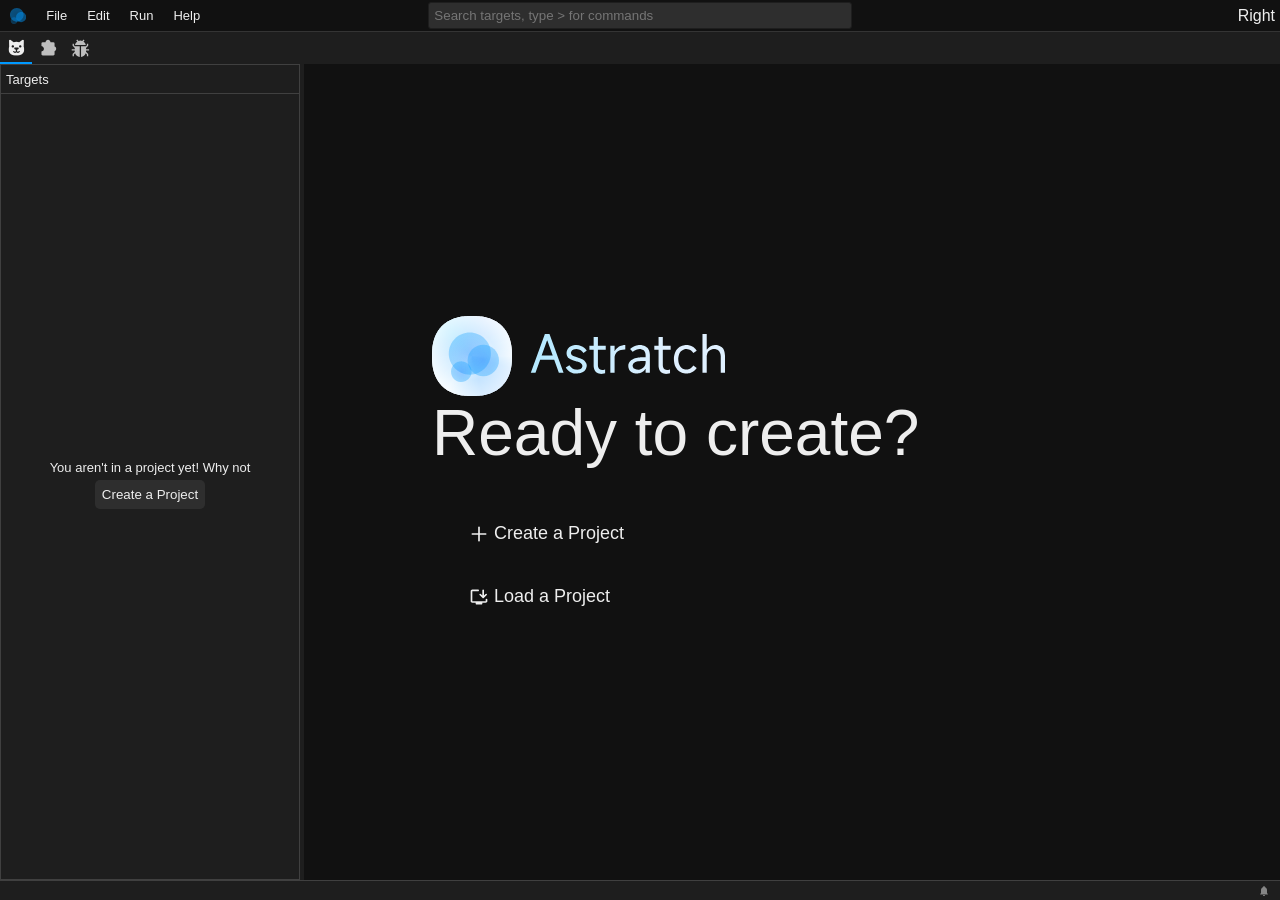
==== commit 5f38ce03: "deploy: A new online version of Astratch Check [Astratch](https://github.com/TheAstrasTeam/Astratch)" ====
--- a/editor/index.html
+++ b/editor/index.html
@@ -115,8 +115,12 @@
                 user-select: none;
             }
         </style>
-      <script type="module" crossorigin src="/editor/assets/index-CMkMbOEd.js"></script>
-      <link rel="stylesheet" crossorigin href="/editor/assets/index-DNTWXfbU.css">
+      <script type="module" crossorigin src="/editor/assets/index-lgKOfD-2.js"></script>
+      <link rel="modulepreload" crossorigin href="/editor/assets/modal_confirm-Ca2975fS.js">
+      <link rel="modulepreload" crossorigin href="/editor/assets/BlocklyAdapter-CaovsQOx.js">
+      <link rel="stylesheet" crossorigin href="/editor/assets/modal_confirm-B5yOviBH.css">
+      <link rel="stylesheet" crossorigin href="/editor/assets/BlocklyAdapter-CNdqCacG.css">
+      <link rel="stylesheet" crossorigin href="/editor/assets/index-BEFlslij.css">
     </head>
 
     <body>
--- a/editor/assets/modal_confirm-B5yOviBH.css
+++ b/editor/assets/modal_confirm-B5yOviBH.css
@@ -0,0 +1 @@
+.Modal_rndWrap_sCs9f{display:flex}.Modal_modal_NiD-y{background-color:var(--ui-secondary);border:var(--border-width) var(--ui-modal-border) solid;border-radius:5px;flex-direction:column;width:100%;min-width:0;height:100%;display:flex;position:relative;overflow:hidden}.Modal_modal_NiD-y.Modal_fullScreen_GwNVF{border:none!important;border-radius:0!important;width:100%!important;height:100%!important}.Modal_modal_NiD-y.Modal_inactive_sqUp4{filter:brightness(.95)saturate(.65)}.Modal_blockOverlay_WsuUL{z-index:10;pointer-events:auto;cursor:default;position:absolute;inset:0}.Modal_bar_rt2NL{background-color:var(--ui-modal-header-background);cursor:grab;-webkit-user-select:none;user-select:none;touch-action:none;flex-shrink:0;width:100%;height:35px;min-height:35px;display:flex}.Modal_bar_rt2NL:active{cursor:grabbing}.Modal_bar-left_yGrVl,.Modal_bar-right_fl6ru{color:var(--text-primary);flex:1;align-items:center;display:flex}.Modal_bar-right_fl6ru{flex-direction:row-reverse}.Modal_bar-left_yGrVl{padding-left:5px}.Modal_controlButton_UfBtQ{width:35px;height:100%;color:var(--text-primary);background-color:#0000;border-radius:0;justify-content:center;align-items:center;margin:0;padding:0;display:flex}.Modal_controlButton_UfBtQ svg{width:20px;height:20px}.Modal_content_rL-Cn{flex:1;width:100%;min-height:0;display:flex;overflow:hidden}@keyframes Modal_shake_tcs8o{0%,to{transform:translate(0)}10%,50%,90%{transform:translate(-5px)}30%,70%{transform:translate(5px)}}.Modal_shaking_pGEyC{animation:.4s ease-in-out Modal_shake_tcs8o}:root{--button-padding:6px;--select-padding:5px;--default-color:#eee;--hover-bright:1.05;--border-width:1px;--time-hover:.2s;--time-active:.1s;--time-animation:.5s}.modal_confirm_content_aywd9{flex-direction:column;flex:1;min-width:25vw;min-height:25vh;display:flex}.modal_confirm_text_aqEJY{flex:1;padding:1rem;display:flex}.modal_confirm_buttons_Y-FMn{display:flex}.modal_confirm_buttons_Y-FMn button{flex:1}
--- a/editor/assets/BlocklyAdapter-CNdqCacG.css
+++ b/editor/assets/BlocklyAdapter-CNdqCacG.css
@@ -0,0 +1 @@
+.contextMenuLayer{pointer-events:none;z-index:99998;position:fixed;inset:0}.szh-menu-container{pointer-events:auto}.szh-menu{box-sizing:border-box;z-index:100;-webkit-user-select:none;user-select:none;border:var(--border-width) solid var(--ui-black-transparent);background-color:var(--ui-secondary);width:max-content;min-width:8rem;color:var(--text-primary);border-radius:5px;margin:0;padding:.25rem 0;list-style:none}.szh-menu:focus{outline:none}.szh-menu__arrow{box-sizing:border-box;background-color:var(--ui-secondary);border:1px solid #0000;border-left-color:var(--ui-black-transparent);border-top-color:var(--ui-black-transparent);z-index:-1;width:.75rem;height:.75rem}.szh-menu__arrow--dir-left{right:-.375rem;transform:translateY(-50%)rotate(135deg)}.szh-menu__arrow--dir-right{left:-.375rem;transform:translateY(-50%)rotate(-45deg)}.szh-menu__arrow--dir-top{bottom:-.375rem;transform:translate(-50%)rotate(-135deg)}.szh-menu__arrow--dir-bottom{top:-.375rem;transform:translate(-50%)rotate(45deg)}.szh-menu__item{cursor:pointer;align-items:center;padding:.25rem 1rem;font-size:small;display:flex;position:relative}.szh-menu__item:focus{outline:none}.szh-menu__item--hover,.szh-menu__item:hover{background-color:var(--ui-tertiary)}.szh-menu__item--focusable{cursor:default;background-color:inherit}.szh-menu__item--disabled{cursor:default;color:var(--ui-black-transparent)}.szh-menu__item--type-radio{padding-left:2.2rem}.szh-menu__item--type-radio:before{content:"";background-color:var(--text-primary);width:16px;height:16px;display:inline-block;position:absolute;left:.8rem;-webkit-mask-image:url(../../assets/check-box.svg);mask-image:url(../../assets/check-box.svg);-webkit-mask-size:contain;mask-size:contain;-webkit-mask-repeat:no-repeat;mask-repeat:no-repeat}.szh-menu__item--type-radio.szh-menu__item--checked:before{-webkit-mask-image:url(../../assets/check-box-selected.svg);mask-image:url(../../assets/check-box-selected.svg)}.szh-menu__item--type-checkbox{padding-left:2.2rem}.szh-menu__item--type-checkbox:before{position:absolute;left:.8rem}.szh-menu__item--type-checkbox.szh-menu__item--checked:before{content:"";background-color:var(--text-primary);width:16px;height:16px;display:inline-block;-webkit-mask-image:url("data:image/svg+xml,%3csvg%20xmlns='http://www.w3.org/2000/svg'%20xmlns:xlink='http://www.w3.org/1999/xlink'%20width='128'%20height='128'%20viewBox='0%200%20128%20128'%20fill='none'%3e%3cpath%20d='M50.86%2080.87L96.2%2035.53L99.93%2034L103.66%2035.67L105.2%2039.4C105.246%2040.8222%20104.73%2042.0633%20103.66%2043.13L54.6%2092.2C53.5333%2093.2667%2052.2819%2093.8%2050.86%2093.8C49.4376%2093.8%2048.1967%2093.2667%2047.13%2092.2L24.46%2069.53C23.4822%2068.5522%2023%2067.3349%2023%2065.87C23%2064.4051%2023.4822%2063.1402%2024.46%2062.07C25.5267%2061.0033%2026.7916%2060.47%2028.26%2060.47C29.7285%2060.47%2030.9969%2061.0033%2032.06%2062.07L50.86%2080.87Z'%20fill='%23000000'%3e%3c/path%3e%3c/svg%3e");mask-image:url("data:image/svg+xml,%3csvg%20xmlns='http://www.w3.org/2000/svg'%20xmlns:xlink='http://www.w3.org/1999/xlink'%20width='128'%20height='128'%20viewBox='0%200%20128%20128'%20fill='none'%3e%3cpath%20d='M50.86%2080.87L96.2%2035.53L99.93%2034L103.66%2035.67L105.2%2039.4C105.246%2040.8222%20104.73%2042.0633%20103.66%2043.13L54.6%2092.2C53.5333%2093.2667%2052.2819%2093.8%2050.86%2093.8C49.4376%2093.8%2048.1967%2093.2667%2047.13%2092.2L24.46%2069.53C23.4822%2068.5522%2023%2067.3349%2023%2065.87C23%2064.4051%2023.4822%2063.1402%2024.46%2062.07C25.5267%2061.0033%2026.7916%2060.47%2028.26%2060.47C29.7285%2060.47%2030.9969%2061.0033%2032.06%2062.07L50.86%2080.87Z'%20fill='%23000000'%3e%3c/path%3e%3c/svg%3e");-webkit-mask-size:contain;mask-size:contain;-webkit-mask-repeat:no-repeat;mask-repeat:no-repeat}.szh-menu__submenu>.szh-menu__item{padding-right:2.5rem}.szh-menu__submenu>.szh-menu__item:after{content:"";background-color:var(--text-primary);width:22px;height:22px;position:absolute;right:1rem;-webkit-mask-image:url("data:image/svg+xml,%3csvg%20xmlns='http://www.w3.org/2000/svg'%20width='128'%20height='128'%20viewBox='0%200%2024%2024'%3e%3cpath%20fill='currentColor'%20d='M12.6%2012L8.7%208.1q-.275-.275-.275-.7t.275-.7t.7-.275t.7.275l4.6%204.6q.15.15.213.325t.062.375t-.062.375t-.213.325l-4.6%204.6q-.275.275-.7.275t-.7-.275t-.275-.7t.275-.7z'/%3e%3c/svg%3e");mask-image:url("data:image/svg+xml,%3csvg%20xmlns='http://www.w3.org/2000/svg'%20width='128'%20height='128'%20viewBox='0%200%2024%2024'%3e%3cpath%20fill='currentColor'%20d='M12.6%2012L8.7%208.1q-.275-.275-.275-.7t.275-.7t.7-.275t.7.275l4.6%204.6q.15.15.213.325t.062.375t-.062.375t-.213.325l-4.6%204.6q-.275.275-.7.275t-.7-.275t-.275-.7t.275-.7z'/%3e%3c/svg%3e");-webkit-mask-size:contain;mask-size:contain;-webkit-mask-repeat:no-repeat;mask-repeat:no-repeat}.szh-menu__group{box-sizing:border-box}.szh-menu__radio-group{margin:0;padding:0;list-style:none}.szh-menu__divider{background-color:var(--ui-black-transparent);width:75%;height:1px;margin:.25rem auto}.szh-menu-button{box-sizing:border-box}.szh-menu-container--itemTransition .szh-menu__item{transition-property:background-color,color;transition-duration:var(--time-hover);transition-timing-function:ease-in-out}.modal-layer{z-index:1001;opacity:0;pointer-events:none;justify-content:center;align-items:center;width:100%;height:100%;transition:opacity .18s;display:flex;position:fixed;top:0;left:0}.modal-layer.visible{opacity:1}.modal-layer.dim{background:#0009}.modal-layer[data-top=true]{pointer-events:auto}.modal-layer>*{transition:transform .18s;transform:translateY(8px)scale(.98)}.modal-layer[data-content-visible=true]>*{transform:translateY(0)scale(1)}.modal_alert_content_3fn8u{flex-direction:column;flex:1;min-width:25vw;min-height:25vh;display:flex}.modal_alert_text_-ndA9{flex:1;padding:1rem;display:flex}.modal_prompt_content_yE8Ih{flex-direction:column;flex:1;justify-content:space-between;min-width:25vw;min-height:0;display:flex}.modal_prompt_state_WbOdd{flex-direction:column;padding:1rem;display:flex}.modal_prompt_state_WbOdd input{margin-top:15px}.modal_prompt_buttons_6AMUj{flex-shrink:0;min-height:40px;display:flex}.modal_prompt_buttons_6AMUj button{flex:1}.modal_createDropdown_content_boIrR{flex-direction:column;gap:12px;min-width:500px;min-height:280px;padding:12px;display:flex}.modal_createDropdown_options_mBxkO{flex-direction:column;flex:1;gap:8px;display:flex;overflow:auto}.modal_createDropdown_header_xq8MB,.modal_createDropdown_row_5zhRu{grid-template-columns:minmax(0,1fr) minmax(0,1fr) auto;align-items:center;gap:8px;display:grid}.modal_createDropdown_header_xq8MB{color:var(--text-primary);font-size:.85rem}.modal_createDropdown_row_5zhRu input{min-width:0;padding:6px 8px}.modal_createDropdown_row_5zhRu button,.modal_createDropdown_add_pEC54,.modal_createDropdown_content_boIrR>button{padding:6px 12px}.modal_createDropdown_remove_YJczk{white-space:nowrap}.modal_createDropdown_add_pEC54{align-self:flex-start}.modal_createDropdown_allow-blocks_38P9i{align-items:center;gap:8px;display:flex}@media (width<=600px){.modal_createDropdown_content_boIrR{min-width:0}.modal_createDropdown_header_xq8MB{display:none}.modal_createDropdown_row_5zhRu{grid-template-columns:minmax(0,1fr) minmax(0,1fr)}.modal_createDropdown_remove_YJczk{grid-column:1/-1;justify-self:end}}.modal_createFunction_content_YBrcR{flex-direction:column;flex:1;min-width:400px;min-height:350px;display:flex}.modal_createFunction_add-field-content_E0XDQ{flex:1;grid-template-columns:repeat(3,1fr);gap:10px;padding:0 10px;display:grid}.modal_createFunction_main-title_0LVaU{margin:10px;font-size:large}.modal_createFunction_content-right_xA9t8,.modal_createFunction_main_hyJe4{flex-direction:column;gap:8px;min-width:220px;padding:10px;display:flex}.modal_createFunction_content-right_xA9t8 .modal_createFunction_main_hyJe4,.modal_createFunction_main_hyJe4 .modal_createFunction_main_hyJe4{flex:1}.modal_createFunction_function-option_oosMN{cursor:pointer;align-items:center;gap:8px;padding:6px 10px;display:flex}.modal_createFunction_return-type-button_YMcAm{overflow-wrap:anywhere;text-align:left;min-height:32px;margin:0 10px 10px;padding:5px 10px}.modal_createFunction_big-selector_u910t{background-color:var(--ui-tertiary);border-radius:5px;flex-direction:column;justify-content:center;align-items:center;gap:8px;margin:10px 0;padding:16px;display:flex}.modal_createFunction_big-selector_u910t svg{width:80px;height:auto}.modal_createFunction_big-selector_u910t:hover{background-color:var(--ui-black-transparent)}.modal_createFunction_big-selector_u910t:active{filter:brightness(.5)}.modal_createFunction_big-selector_u910t span{align-items:center;display:flex}.modal_createFunction_big-selector_u910t span svg{width:20px;height:auto;color:var(--text-primary)}.modal_createFunction_field-type-menu_-rld6{flex-direction:column;flex:1;gap:10px;padding:10px;display:flex}.modal_createFunction_field-type-multi_x1Rq-{cursor:pointer;justify-content:space-between;align-items:center;gap:6px;height:35px;font-size:13px;display:flex}.modal_createFunction_field-type-multi_x1Rq- div{align-content:center;gap:10px;display:flex}.modal_createFunction_field-type-grid_lUunb{grid-template-columns:repeat(2,1fr);gap:5px;display:grid}.modal_createFunction_selector-selected_6Ckvg{background-color:var(--ui-black-transparent);outline:2px solid var(--active-button)}.modal_createFunction_field-type-confirm_FNg9H{border-radius:5px;align-self:flex-end;padding:5px 16px}.modal_createFunction_field-type-confirm_FNg9H:disabled{opacity:.4}.modal_createFunction_createPreview_zU8Z3{flex-direction:column;flex:1;min-height:250px;display:flex}.modal_createFunction_workspace_rNlGT{flex:1;width:100%;position:relative}.modal_createFunction_state_gNox8{flex-direction:column;flex:1;padding:1rem;display:flex}.modal_createFunction_state_gNox8 input{margin-top:15px}.modal_createFunction_buttons_cKbnb{display:flex}.modal_createFunction_buttons_cKbnb button{flex:1}.modal_createFunction_selector_0hdlm{border-radius:5px;flex:0;justify-content:left;align-items:center;gap:8px;padding:5px;display:flex}.modal_createFunction_selector_0hdlm svg{width:40px;height:auto}.modal_createFunction_selector_0hdlm:hover{background-color:var(--ui-black-transparent)}.modal_createFunction_selector_0hdlm:active{filter:brightness(.5)}.modal_createFunction_selector_0hdlm span{width:100%}.modal_createFunction_no-type-icon_XHpMj{opacity:.65;justify-content:center;align-items:center;display:flex;width:40px!important}.modal_createFunction_set-block-color_AHDJe{flex:1;justify-content:center;gap:5px;padding:10px;display:flex}.modal_createFunction_set-block-color_AHDJe .modal_createFunction_set-block-color-button_4xpIm{border-style:solid;border-width:2px;border-radius:50%;justify-content:center;align-items:center;width:25px;height:25px;display:flex}.modal_createFunction_set-block-color_AHDJe .modal_createFunction_set-block-color-button_4xpIm:hover{outline:var(--text-primary) 1px solid}.modal_createFunction_set-block-color_AHDJe .modal_createFunction_set-block-color-button_4xpIm svg{width:15px;height:15px}.modal_createFunction_set-block-color_AHDJe .modal_createFunction_set-block-color-button-picker_FJJYh{border:2px solid var(--text-primary);cursor:pointer;border-radius:50%;justify-content:center;align-items:center;width:25px;height:25px;margin:0;padding:0;display:flex}.modal_createFunction_set-block-color_AHDJe .modal_createFunction_set-block-color-button-picker_FJJYh:hover{outline:var(--text-primary) 1px solid}.modal_createFunction_set-block-color_AHDJe .modal_createFunction_set-block-color-button-picker_FJJYh:after{content:"";width:15px;height:15px;filter:var(--svg-filter);background:url("data:image/svg+xml,%3csvg%20xmlns='http://www.w3.org/2000/svg'%20viewBox='0%200%2024%2024'%20width='128'%20height='128'%3e%3cpath%20fill='currentColor'%20d='M3%2020v-2.925q0-.4.15-.763t.425-.637L11.95%207.3L10.5%205.9l1.45-1.4l1.9%201.9l3.1-3.1q.125-.125.313-.2t.387-.075t.375.075t.325.2l2.35%202.35q.125.15.2.325t.075.375t-.075.388t-.2.312l-3.075%203.075l1.9%201.95L18.1%2013.5l-1.4-1.45l-8.375%208.375q-.275.275-.638.425t-.762.15H4q-.425%200-.712-.288T3%2020m2-1h1.95l8.3-8.35l-1.9-1.9L5%2017.05z'/%3e%3c/svg%3e") round}:root{--button-padding:6px;--select-padding:5px;--default-color:#eee;--hover-bright:1.05;--border-width:1px;--time-hover:.2s;--time-active:.1s;--time-animation:.5s}.modal_createData_content_fBKKg{flex-direction:column;flex:1;min-width:25vw;min-height:25vh;display:flex}.modal_createData_state_Fs4ky{flex-direction:column;flex:1;padding:1rem;display:flex}.modal_createData_state_Fs4ky input{margin-top:15px}.modal_createData_buttons_bnwzW{display:flex}.modal_createData_buttons_bnwzW button{flex:1}.colorPickerButton_hidden-input_jxhrq{opacity:0;pointer-events:none;width:1px;height:1px;position:absolute}
--- a/editor/assets/index-BEFlslij.css
+++ b/editor/assets/index-BEFlslij.css
@@ -0,0 +1 @@
+.workspace_main_21umI{background-color:var(--ui-secondary);flex-direction:column;width:100%;height:100%;display:flex}.workspace_main-contents_u6JrN{flex-direction:column;width:100%;height:100%;display:flex}.workspace_switch-tabs_idS2K{flex:none;width:auto;height:2rem;display:flex;overflow:auto hidden;transform:rotateX(180deg)}.workspace_switch-tabs_idS2K>*{transform:rotateX(180deg)}.workspace_switch-tabs_idS2K svg{color:var(--text-primary);width:1.3rem;height:auto}.workspace_switch-tabs_idS2K button{transition:box-shadow var(--time-active) ease;background-color:#0000;border:none;border-radius:0;justify-content:center;align-items:center;margin:0;padding:0;display:flex}.workspace_switch-tabs_idS2K button svg{filter:brightness(.8)}.workspace_switch-tabs_idS2K button:hover svg{filter:brightness()!important}.workspace_switch-tabs_idS2K button:hover{filter:none;border:none!important}.workspace_switch-tabs_idS2K button:active{box-shadow:inset 0 -1px 0px var(--looks-secondary)}.workspace_switch-tab_ukAxI{width:2rem;min-width:2rem;height:2rem}.workspace_switch-tab_ukAxI.workspace_enabled_Uh2jU{box-shadow:inset 0 -2px 0px var(--looks-secondary)}.workspace_switch-tab_ukAxI.workspace_enabled_Uh2jU svg{filter:brightness()!important}.workspace_targets_cBxrK{flex:1;min-height:0;padding:0 .5rem;list-style-type:none;overflow-y:auto}.workspace_target_6OCAn{border-radius:4px;align-items:center;gap:5px;margin-bottom:5px;padding:5px;display:flex}.workspace_target_6OCAn.workspace_selected_EXeXw{background-color:var(--ui-black-transparent)}.workspace_target_6OCAn svg{color:var(--text-primary);width:20px;height:auto}.workspace_sidebar-col_fksuy,.workspace_editor-col_-xB2n{flex-direction:column;flex:1;min-width:0;min-height:0;display:flex;overflow:hidden}.workspace_sidebar-header_V0-u0{flex:0 0 2rem;align-items:stretch;height:2rem;display:flex;overflow:hidden}.workspace_sidebar-body_k4wIM,.workspace_editor-body_TZcYB{flex-direction:column;flex:1;min-height:0;display:flex;overflow:hidden}.workspace_tabs_Mrzjq{flex-direction:column;display:flex}.workspace_editor_TigWE,.workspace_blockly-workspace_qthir{flex-direction:column;flex:1;display:flex}.workspace_workspace_AHikb{flex:1;min-height:0;display:flex}.workspace_empty_CGVG8{background-color:var(--ui-white);flex-direction:column;flex:1;justify-content:center;align-items:center;width:100%;min-height:0;display:flex}.workspace_empty_CGVG8 svg{filter:var(--svg-filter)}.Blockly_root_PAR0o{width:100%;height:100%;position:relative}.Blockly_workspace_ihLBg{width:100%;height:100%}.Blockly_overlay_RuW9F{z-index:20;color:var(--text-primary);pointer-events:none;padding:8px 10px;font-size:12px;animation:.8s forwards Blockly_textChange_6Kvj2;position:absolute;top:12px;right:12px}@keyframes Blockly_textChange_6Kvj2{0%{opacity:1;transform:translateY(0)}75%{opacity:1;transform:translateY(0)}to{opacity:0;transform:translateY(8px)}}.workspace_select-bar_iIiC6{border:var(--border-width) var(--ui-black-transparent) solid;flex-direction:column;flex:1;width:100%;min-height:0;display:flex;overflow:hidden}.workspace_select-bar-title_kCR-J{font-size:small}.workspace_select-bar-title-div_eT4TT{border-bottom:var(--border-width) var(--ui-black-transparent) solid;padding:5px}.workspace_select-bar-contents_lDhlp{flex-direction:column;flex:1;min-height:0;display:flex}.start_start_-TDVX{background-color:var(--ui-white);flex-direction:column;flex:1;justify-content:center;align-items:flex-start;padding-left:10vw;display:flex}.start_logo_fKRbm{width:auto;height:5rem}.start_welcome_gfAUg{font-size:64px}.start_button_C-C14{text-align:left;width:40%;color:var(--text-primary);transition:background-color var(--time-hover) ease, filter var(--time-active) ease;background-color:#0000;justify-content:flex-start;gap:5px;padding:1rem 2rem;font-size:large;display:flex;position:relative;overflow:hidden;border:none!important}.start_button_C-C14:hover{background-color:var(--ui-black-transparent);filter:none}.start_button_C-C14:active{filter:var(--active-button)}.start_button_C-C14 svg{width:20px;height:auto;color:var(--text-primary)}.modal_settings_content_lsRP6{width:75vw;min-width:0;min-height:0;display:flex;overflow:hidden}.modal_settings_content_lsRP6.modal_settings_fullScreen_x7zhY{width:100%;height:100%}.modal_settings_tabs_hCuP0{background-color:var(--ui-modal-header-background);flex-direction:column;flex:0 0 20%;min-height:0;display:flex;overflow-y:auto}.modal_settings_tabs_hCuP0 button{text-align:left;background-color:var(--ui-modal-header-background);border-radius:0;justify-content:left;margin:0;padding-left:20%}.modal_settings_tabs-title_Wp1M-{border-radius:0;margin:10px 0;padding-left:10%;font-weight:bolder}.modal_settings_settings_V-c1t{flex-direction:column;flex:1;min-width:0;margin:0;padding:25px;display:flex;overflow:hidden}.modal_settings_settings-title_B3tFb{flex:none;font-size:xx-large}.modal_settings_setting-content_LUdAQ{justify-content:space-between;gap:16px;min-width:0;padding:15px;display:flex}.modal_settings_setting-text_u-dtf{flex-direction:column;min-width:0;display:flex}.modal_settings_setting-text-title_ABK-U{font-size:large}.modal_settings_setting-text-desc_H8G5E{opacity:.5;overflow-wrap:anywhere}.modal_settings_settings-content_0B9q-{overscroll-behavior:contain;flex-direction:column;flex:1 1 0;min-width:0;height:0;display:flex;overflow-y:auto}.modal_settings_group-title_0HE2C{opacity:.8;margin:16px 0 8px;font-size:larger;font-weight:bolder}.modal_settings_settings-node-checkbox_XTQFO{accent-color:var(--ui-primary);cursor:pointer;flex:none;align-self:center;width:22px!important;height:22px!important;margin:0!important;padding:0!important}.modal_settings_settings-node-textarea_5OemN{resize:none;background-color:var(--ui-tertiary);width:100%;color:var(--text-primary);border:1px var(--ui-secondary) solid;border-radius:3px;outline:none;padding:5px;font-family:inherit;transition:border .1s}.modal_settings_settings-node-textarea_5OemN:hover{border:1px var(--ui-black-transparent) solid}.modal_settings_settings-node-textarea_5OemN:focus{border:1px var(--looks-secondary) solid}.keyInput_key-input_Sc5Iu{background-color:var(--ui-tertiary);min-width:120px;min-height:28px;color:var(--text-primary);border:1px var(--ui-secondary) solid;cursor:pointer;border-radius:3px;justify-content:center;align-items:center;gap:4px;padding:3px 8px;display:inline-flex}.keyInput_key-input_Sc5Iu:hover{border-color:var(--ui-black-transparent)}.keyInput_badges_1wlG-{align-items:center;gap:4px;display:inline-flex}.keyInput_kbd_QkQOZ{background-color:var(--ui-secondary);border-radius:3px;justify-content:center;align-items:center;min-width:18px;padding:1px 5px;font-family:ui-monospace,SFMono-Regular,Menlo,Monaco,Consolas,Liberation Mono,Courier New,monospace;font-size:small;display:inline-flex}.keyInput_hint_nToR-{opacity:.5;font-size:small}@keyframes createProjet_content-in_rELfB{0%{opacity:0;transform:translateY(50px)scale(.99)}to{opacity:1;transform:translateY(0)}}.createProjet_main_uBuWB{background-color:var(--ui-primary);flex-direction:column-reverse;flex:1;margin:0;padding:5%;display:flex}.createProjet_toolbar_LwO8K{flex-shrink:0}.createProjet_workspace-area_4jXnj{flex:1;min-height:0}.createProjet_schemes_SS1ZN,.createProjet_config_h8kB4{animation:createProjet_content-in_rELfB var(--time-animation) cubic-bezier(0, 1, .5, 1);flex-direction:column;flex:1;gap:40px;display:flex}.createProjet_schemes-content_yP7Fv{flex-direction:row;display:flex}.createProjet_schemes-select_VzJMz{flex-direction:column;flex:1;gap:25px;min-width:350px;display:flex}.createProjet_compare_TQSFs{flex-direction:column;flex:1.2;display:flex}.createProjet_scheme_xELRi,.createProjet_scheme-box_L9Uv-,.createProjet_scheme-box-select_87K-e{cursor:pointer;max-width:100%;transition:background-color var(--time-hover) ease, filter var(--time-active) ease;border-radius:12px;flex-direction:row;align-items:center;gap:15px;padding:15px;display:flex}.createProjet_scheme-box-select_87K-e{background-color:var(--ui-tertiary)}.createProjet_scheme-content_cHwnP{flex-direction:column;gap:5px;display:flex}.createProjet_scheme-title_sDGrc{font-size:x-large;font-weight:bolder}.createProjet_scheme-icon_XtkPd{flex-shrink:0;width:64px}.createProjet_scheme-tags_C0fnx{display:flex}.createProjet_scheme-tag-important_jSY87,.createProjet_scheme-tag_6dMwk{background-color:var(--ui-tertiary);border-radius:7px;width:auto;padding:7px;font-size:xx-small}.createProjet_schemes-select-box_iTsfN{scrollbar-gutter:stable;flex-direction:column;align-items:flex-start;gap:15px;min-width:100%;max-height:50vh;display:flex;overflow:hidden auto}.createProjet_scheme-box_L9Uv-:hover{background-color:var(--ui-secondary)}.createProjet_scheme-box_L9Uv-:active{filter:var(--active-button)}.createProjet_scheme-box_L9Uv-:focus-visible{outline:2px solid var(--text-primary);outline-offset:2px}.createProjet_compare-content_wDZoG{animation:createProjet_content-in_rELfB var(--time-animation) cubic-bezier(0, 1, .5, 1)}.createProjet_compare-content-select_E8Ll2{align-items:center;gap:25px;padding:15px;display:flex}.createProjet_compare-content-select-icon_u40DI{width:64px;height:auto;filter:var(--svg-filter)}.createProjet_compare-content-select-hr_UiSLC{opacity:.5;margin-top:30px}.createProjet_next-bar_t2Eiq{flex-direction:row-reverse;display:flex}.createProjet_next-button_hloX1,.createProjet_back-button_8KErD{width:65px}.createProjet_input-box_PsiiY{justify-content:space-between;align-items:center;width:40%;display:flex}.createProjet_input-input_sRFn5{background-color:var(--ui-tertiary);border:var(--ui-secondary) var(--border-width) solid;color:var(--text-primary);border-radius:5px;outline:none;height:15px;padding:5px}.createProjet_input-text_wwv2x{transition:color .3s}.createProjet_input-input-box_KYach{flex-direction:column;display:flex}.createProjet_input-text-tip_PtCgX{opacity:.5;font-size:small}.createProjet_input-path_rTyQq{align-items:center;display:flex}.title_title-content_bv4c-{flex-direction:column;display:flex}.title_title_ui2tZ{font-size:56px}.title_introduce_MR5zH{font-size:medium;font-weight:light;opacity:.7}.subTitle_sub-title-content_Oh8NG{flex-direction:column;width:100%;display:flex}.subTitle_sub-title_CwRvm{flex:1;font-size:32px}.subTitle_introduce_YcpFN{font-size:small;font-weight:light;opacity:.7;flex:.5}.workspace_not-in-project-content_bCe5t{flex-direction:column;justify-content:center;align-items:center;width:100%;height:100%;display:flex}.workspace_targets-tab_SJk2g{flex:0;display:flex}.workspace_target-tab_4y5MU{border:none;border-radius:0;flex:1;justify-content:center;align-items:center;height:25px;margin:0;font-size:x-small;display:flex}.workspace_target-tab_4y5MU:hover{box-shadow:inset var(--looks-secondary) 0px -1px 0px 0px;border:none!important}.workspace_target-tab_4y5MU.workspace_is-enable_sjvK8{box-shadow:inset var(--looks-secondary) 0px -2px 0px 0px}.workspace_targets-list_JRjm0{flex:1;min-height:0;transition:filter .5s cubic-bezier(0,1.6,.35,1),transform .5s cubic-bezier(0,1.6,.35,1);overflow:hidden auto}.workspace_targets-list_JRjm0:has(~.workspace_target-panel_FFkuS:active){filter:brightness(.5);transform:scale(.9)}.workspace_targets-list_JRjm0.workspace_close-list_qppdR{transition:filter .5s,transform .5s;animation:.3s forwards workspace_targets-list-out_czpPD;overflow:hidden}.workspace_targets-list_JRjm0.workspace_open-list_vZu3N{animation:.3s workspace_targets-list-in_mZLIB}@keyframes workspace_targets-list-out_czpPD{0%{opacity:1;filter:brightness(.5);flex-grow:1;max-height:999px;transform:scale(.9)}to{opacity:0;filter:brightness(.5);flex-grow:0;max-height:0;transform:scale(.7)}}@keyframes workspace_targets-list-in_mZLIB{0%{opacity:0;filter:brightness(.5);flex-grow:0;max-height:0;transform:scale(.7)}to{opacity:1;flex-grow:1;max-height:999px;transform:scale(1)}}.workspace_target-panel_FFkuS.workspace_is-expand_LuuKD{border:none;min-height:100%;transition:min-height .3s,transform .3s;border-radius:none!important;box-shadow:none!important}.workspace_target-panel_FFkuS{min-height:100px;transition:min-height .5s cubic-bezier(0,1.6,.35,1),transform .5s cubic-bezier(0,1.6,.35,1)}.workspace_target-panel_FFkuS:hover:not(.workspace_is-expand_LuuKD){min-height:150px;transform:perspective(1000px)rotateX(15deg)}.workspace_target-panel_FFkuS:active:not(.workspace_is-expand_LuuKD){min-height:275px}.workspace_target-panel_FFkuS{border-top:var(--border-width) var(--ui-black-transparent) solid;width:100%;box-shadow:0px -3px 5px -2px var(--ui-white);border-radius:15px 15px 0 0;flex-direction:column-reverse;flex:0;justify-content:center;gap:15px;padding:5px 0;display:flex}.workspace_target-panel_FFkuS .workspace_target-panel-top_r1ams{flex-direction:row;padding:0 15px;display:flex}.workspace_target-panel_FFkuS .workspace_target-panel-top_r1ams span{font-size:small}.workspace_target-panel_FFkuS .workspace_target-panel-top_r1ams .workspace_target-panel-info_zOZb0{opacity:.5;flex:1;justify-content:center;align-items:center;gap:5px;display:flex}.workspace_target-panel_FFkuS .workspace_target-panel-top_r1ams .workspace_target-panel-info_zOZb0 svg{width:15px;height:15px}.workspace_target-panel_FFkuS .workspace_target-panel-top_r1ams .workspace_target-panel-info_zOZb0 .workspace_target-panel-info-y_7M0pH{transform:rotate(90deg)}.workspace_target-panel_FFkuS .workspace_target-panel-bottom_eiYTy{width:100%;display:flex}.workspace_target-panel_FFkuS .workspace_target-panel-left_0ECsS,.workspace_target-panel_FFkuS .workspace_target-panel-right_Gpi9d{flex-direction:column;flex:1;justify-content:center;display:flex}.workspace_target-panel_FFkuS .workspace_target-panel-left_0ECsS.workspace_target-panel-left_0ECsS,.workspace_target-panel_FFkuS .workspace_target-panel-right_Gpi9d.workspace_target-panel-left_0ECsS{align-items:center}.workspace_target-panel_FFkuS .workspace_target-panel-content_9ONF1{font-size:x-large}.workspace_target-panel_FFkuS .workspace_target-panel-title_uiTvl{opacity:.5}.workspace_target-panel_FFkuS .workspace_target-panel-icon_x8PMk{width:65px;height:65px}.workspace_target-info-panel_gQiK5 .workspace_title_zIorR{font-size:xx-large}.workspace_target-info-panel_gQiK5{flex-direction:column;align-items:center;width:100%;height:100%;padding:15px;display:flex}.workspace_target-info-panel_gQiK5 .workspace_mode_qfeY5{justify-content:center;align-items:center;gap:10px;width:100%;display:flex}.workspace_target-info-panel_gQiK5 .workspace_mode_qfeY5 svg{width:15px;height:15px}.workspace_target-info-panel_gQiK5 .workspace_back_faequ{background-color:#0000;width:100%;height:25px;margin-bottom:15px;padding:0}.workspace_target-info-panel_gQiK5 .workspace_back_faequ svg{width:15px;height:15px;transform:rotate(270deg)}.targets_targets-list_raRgY{flex-direction:column;flex:1;min-height:0;padding:5px;display:flex}.targets_bar_-LnI8{align-items:center;padding:5px;display:flex}.targets_entity-search_xq0kJ{flex:1 0;height:15px}.targets_entity-add_LRoj-{background-color:#0000;justify-content:center;align-items:center;width:25px;height:25px;padding:0}.targets_entity-add_LRoj- svg{width:15px;height:15px}.targets_list_DzbTw{flex:1;min-height:0;overflow-y:auto}.targets_root-drop-zone_at4Wq{border-bottom:var(--ui-tertiary) 1px solid;padding:5px;font-size:small}.targets_target_TDHC-,.targets_folder_CsmXu{font-size:small;list-style:none}.targets_target_TDHC- ul,.targets_folder_CsmXu ul{border-left:2px solid #0000;margin:0 0 0 11.5px;padding:0;transition:border-color .3s}.targets_target_TDHC- ul:hover,.targets_folder_CsmXu ul:hover{border-color:var(--looks-secondary)}.targets_target_TDHC-,.targets_folder-title_-GR4H{-webkit-user-select:none;user-select:none;border-radius:5px;margin-top:5px;padding:3px 5px}.targets_target_TDHC-.targets_is-selected_NTSol,.targets_folder-title_-GR4H.targets_is-selected_NTSol{background-color:var(--ui-tertiary)}.targets_target_TDHC-:hover,.targets_folder-title_-GR4H:hover{background-color:var(--ui-black-transparent)}.targets_target_TDHC-:hover .targets_remove-icon_vD-JO,.targets_folder-title_-GR4H:hover .targets_remove-icon_vD-JO{opacity:1!important}.targets_target_TDHC-,.targets_folder-title_-GR4H{justify-content:space-between;align-items:center;display:flex}.targets_target_TDHC- .targets_button_74QGf,.targets_folder-title_-GR4H .targets_button_74QGf{background-color:#0000;width:15px;height:15px;margin:0 5px 0 0;padding:0}.targets_target_TDHC- .targets_button_74QGf:not(.targets_remove_n-Md-),.targets_folder-title_-GR4H .targets_button_74QGf:not(.targets_remove_n-Md-),.targets_target_TDHC- .targets_button_74QGf:not(.targets_remove_n-Md-):hover,.targets_folder-title_-GR4H .targets_button_74QGf:not(.targets_remove_n-Md-):hover{border:none}.targets_target_TDHC- .targets_expand-icon_zRYlJ,.targets_target_TDHC- .targets_remove-icon_vD-JO,.targets_folder-title_-GR4H .targets_expand-icon_zRYlJ,.targets_folder-title_-GR4H .targets_remove-icon_vD-JO{transition:opacity .3s}.targets_target_TDHC- .targets_expand-icon_zRYlJ.targets_expand-icon_zRYlJ,.targets_target_TDHC- .targets_remove-icon_vD-JO.targets_expand-icon_zRYlJ,.targets_folder-title_-GR4H .targets_expand-icon_zRYlJ.targets_expand-icon_zRYlJ,.targets_folder-title_-GR4H .targets_remove-icon_vD-JO.targets_expand-icon_zRYlJ{transition:transform .1s}.targets_target_TDHC- .targets_expand-icon_zRYlJ.targets_expand-icon_zRYlJ:not(.targets_is-expand_2jL1V),.targets_target_TDHC- .targets_remove-icon_vD-JO.targets_expand-icon_zRYlJ:not(.targets_is-expand_2jL1V),.targets_folder-title_-GR4H .targets_expand-icon_zRYlJ.targets_expand-icon_zRYlJ:not(.targets_is-expand_2jL1V),.targets_folder-title_-GR4H .targets_remove-icon_vD-JO.targets_expand-icon_zRYlJ:not(.targets_is-expand_2jL1V){transform:rotate(270deg)}.targets_target_TDHC- .targets_expand-icon_zRYlJ.targets_expand-icon_zRYlJ,.targets_target_TDHC- .targets_remove-icon_vD-JO.targets_expand-icon_zRYlJ,.targets_folder-title_-GR4H .targets_expand-icon_zRYlJ.targets_expand-icon_zRYlJ,.targets_folder-title_-GR4H .targets_remove-icon_vD-JO.targets_expand-icon_zRYlJ{transform:rotate(90deg)}.targets_target_TDHC- .targets_expand-icon_zRYlJ.targets_remove-icon_vD-JO,.targets_target_TDHC- .targets_remove-icon_vD-JO.targets_remove-icon_vD-JO,.targets_folder-title_-GR4H .targets_expand-icon_zRYlJ.targets_remove-icon_vD-JO,.targets_folder-title_-GR4H .targets_remove-icon_vD-JO.targets_remove-icon_vD-JO{opacity:.1}.targets_target_TDHC- .targets_expand-icon_zRYlJ,.targets_target_TDHC- .targets_remove-icon_vD-JO,.targets_folder-title_-GR4H .targets_expand-icon_zRYlJ,.targets_folder-title_-GR4H .targets_remove-icon_vD-JO{width:15px;height:15px}.targets_folder-right_prlbG,.targets_folder-left_5PXEV{align-items:center;display:flex}.targets_folder-items_2iVdW:not(.targets_is-expand_2jL1V){display:none}.targets_empty_O-v94{color:var(--ui-blockly-border);text-align:center;padding:6px 5px;font-size:small}.targets_is-drop-target_XbtLR{background-color:var(--ui-tertiary);outline:1px solid var(--looks-secondary);outline-offset:-1px;border-radius:5px}.targets_is-dragging-source_qV8kQ{opacity:.4}.targets_drag-overlay_Bc2cC{z-index:100001;pointer-events:none;background-color:var(--ui-tertiary);will-change:transform;-webkit-user-select:none;user-select:none;border-radius:5px;padding:2px 8px;display:flex;position:fixed;top:0;left:0;box-shadow:0 2px 8px #00000059}.targetAttributes_attributes_4WMqY{flex-direction:column;gap:6px;width:100%;padding:0 15px;display:flex}.targetAttributes_attribute-row_Br6I7{justify-content:space-around;align-items:center;gap:6px;width:100%;display:flex}.targetAttributes_attribute-row_Br6I7 .targetAttributes_icons_dKIMf{align-items:center;gap:10px;display:flex}.targetAttributes_attribute-row_Br6I7 .targetAttributes_attribute-icon_0Q9IU{opacity:.5;flex:0 0 15px;width:15px;height:15px}.targetAttributes_attribute-row_Br6I7 .targetAttributes_attribute-icon_0Q9IU.targetAttributes_rotated_u6WWp{transform:rotate(90deg)}.targetAttributes_attribute-row_Br6I7 .targetAttributes_attribute-input_TSH1E{text-align:left;min-width:0;margin:0;padding:3px 5px}.targetAttributes_attribute-row_Br6I7 .targetAttributes_attribute-button_DzVju{flex:0 0 24px;width:24px;height:24px;margin:0;padding:0;font-size:small}.hr_hr-content_oS-Dy{align-items:center;width:100%;display:flex}.hr_hr-content_oS-Dy hr{border-color:var(--ui-black-transparent);flex:1;width:90%;margin:15px}.workspace_panel_gisKo{flex-direction:column;flex:1;min-height:0;display:flex}.workspace_footer_nAQFG{flex-direction:column;flex:none;gap:8px;padding:0 10px 10px;display:flex}.workspace_import-button_Wewhb{width:100%;margin:0;padding:6px 12px;font-size:small}.workspace_import-button_Wewhb:disabled{opacity:.6}.workspace_main_ohlHD{flex-direction:column;flex:1;gap:8px;min-height:0;padding:10px;display:flex;overflow:hidden}.workspace_main-scroll_uTBJT{flex-direction:column;flex:1;gap:8px;min-height:0;display:flex;overflow-y:auto}.workspace_search-input_k1ANZ{background-color:var(--ui-tertiary);width:100%;color:var(--text-primary);box-sizing:border-box;border:1px solid #0000;border-radius:4px;outline:none;padding:6px 10px;font-size:small}.workspace_search-input_k1ANZ:focus{border-color:var(--text-primary)}.workspace_search-input_k1ANZ::placeholder{color:var(--text-primary);opacity:.4}.workspace_empty_NYx86{color:var(--text-primary);opacity:.5;text-align:center;flex:1;justify-content:center;align-items:center;padding:20px 0;font-size:small;display:flex}@container card (width<=300px){.workspace_card-icon_HX3T5{display:none}}.workspace_card_Vn7oC{background-color:var(--ui-secondary);border-radius:6px;align-items:center;gap:10px;padding:8px 10px;display:flex;container:card/inline-size}.workspace_card_Vn7oC.workspace_disabled_kIi6x .workspace_card-icon_HX3T5,.workspace_card_Vn7oC.workspace_disabled_kIi6x .workspace_card-info_Nam3d{opacity:.7}.workspace_card_Vn7oC .workspace_card-icon_HX3T5{flex-shrink:0;width:40px;height:40px}.workspace_card_Vn7oC .workspace_card-info_Nam3d{flex-direction:column;flex:1;gap:2px;min-width:0;display:flex}.workspace_card_Vn7oC .workspace_card-name_qEbCc{color:var(--text-primary);word-break:break-all;align-items:center;gap:6px;font-size:small;font-weight:600;display:flex}.workspace_card_Vn7oC .workspace_card-name_qEbCc .workspace_card-name-title_hKamS{text-overflow:ellipsis}.workspace_card_Vn7oC .workspace_card-badge_AvjC1{border-radius:4px;flex:none;padding:1px 6px;font-size:x-small;font-weight:400}.workspace_card_Vn7oC .workspace_card-badge-select_6BQkD{cursor:pointer;appearance:auto;border:none;border-radius:4px;flex:none;margin:0;padding:1px 6px;font-size:x-small;font-weight:400}.workspace_card_Vn7oC .workspace_card-badge-select_6BQkD:hover{opacity:.85}.workspace_card_Vn7oC .workspace_card-badge-update_Ku2Ak{background-color:#e53935}.workspace_card_Vn7oC .workspace_card-desc_YRAMC{color:var(--text-primary);opacity:.6;word-break:break-all;font-size:x-small}.workspace_card_Vn7oC .workspace_card-author_Cs7uo{color:var(--text-primary);opacity:.4;font-size:x-small}.workspace_card_Vn7oC .workspace_card-min-version_BtfGL{color:var(--text-primary);opacity:.5;font-size:x-small}.workspace_card_Vn7oC .workspace_card-min-version-warn_xZKaz{color:#e53935;opacity:1;font-weight:600}.workspace_card_Vn7oC .workspace_remove-button_reNW-{color:var(--text-primary);opacity:.6;background-color:#0000;flex-shrink:0;margin:0;padding:4px 8px;font-size:x-small}.workspace_card_Vn7oC .workspace_remove-button_reNW-:hover{opacity:1;background-color:var(--ui-tertiary)}.workspace_card_Vn7oC .workspace_card-actions_2sIXi{flex-direction:column;flex-shrink:0;align-items:stretch;gap:4px;display:flex}.workspace_card_Vn7oC .workspace_settings-button_QnoQU{background-color:var(--ui-tertiary);width:100%;height:24px;color:var(--text-primary);flex-shrink:0;justify-content:center;align-items:center;margin:0;padding:0;display:flex}.workspace_card_Vn7oC .workspace_settings-button_QnoQU:hover{background-color:var(--ui-secondary)}.workspace_card_Vn7oC .workspace_toggle_UrhdQ{flex-shrink:0;width:100%;height:24px;margin:0;padding:4px 8px;font-size:x-small}.workspace_detail_P3ydN{flex-direction:column;flex:1;min-height:0;display:flex;overflow:hidden}.workspace_detail-header_nTD2r{border-bottom:1px solid var(--ui-tertiary);flex:none;padding:10px}.workspace_back-button_6qgR-{color:var(--text-primary);opacity:.7;cursor:pointer;background:0 0;margin:0 0 8px;padding:4px 8px;font-size:x-small}.workspace_back-button_6qgR-:hover{opacity:1}.workspace_detail-info_CO-Un{align-items:center;gap:10px;display:flex}.workspace_detail-icon_PQjvV{flex-shrink:0;width:36px;height:36px}.workspace_detail-meta_D0Y2S{flex-flow:column wrap;gap:4px;min-width:0;display:flex}.workspace_detail-name_3Jssv{color:var(--text-primary);align-items:center;gap:6px;font-size:small;font-weight:600;display:flex}.workspace_detail-author_l9O30{color:var(--text-primary);opacity:.4;font-size:x-small}.workspace_detail-desc_7ybpu{color:var(--text-primary);opacity:.6;word-break:break-all;font-size:x-small}.workspace_detail-readme_RmCLu{flex:1;height:0;min-height:0;padding:10px;overflow-y:auto}.workspace_detail-meta-item_A5SUp{color:var(--text-primary);opacity:.6;background-color:var(--ui-tertiary);border-radius:4px;width:fit-content;padding:2px 8px;font-size:x-small}.workspace_detail-loading_sFkyf,.workspace_detail-no-readme_ukfNH{color:var(--text-primary);opacity:.5;text-align:center;padding:20px 0;font-size:small}.workspace_readme-content_zDzqp{color:var(--text-primary);word-break:break-word;font-size:x-small;line-height:1.6}.workspace_readme-content_zDzqp h1,.workspace_readme-content_zDzqp h2,.workspace_readme-content_zDzqp h3,.workspace_readme-content_zDzqp h4,.workspace_readme-content_zDzqp h5,.workspace_readme-content_zDzqp h6{margin:12px 0 6px;font-weight:600}.workspace_readme-content_zDzqp h1{font-size:14px}.workspace_readme-content_zDzqp h2{font-size:13px}.workspace_readme-content_zDzqp h3{font-size:12px}.workspace_readme-content_zDzqp p{margin:4px 0}.workspace_readme-content_zDzqp a{color:var(--looks-secondary);text-decoration:none}.workspace_readme-content_zDzqp a:hover{text-decoration:underline}.workspace_readme-content_zDzqp code{background-color:var(--ui-tertiary);border-radius:3px;padding:1px 4px;font-size:x-small}.workspace_readme-content_zDzqp pre{background-color:var(--ui-tertiary);border-radius:4px;margin:6px 0;padding:8px;overflow-x:auto}.workspace_readme-content_zDzqp pre code{background:0 0;padding:0}.workspace_readme-content_zDzqp table{border-collapse:collapse;width:100%;margin:6px 0}.workspace_readme-content_zDzqp th,.workspace_readme-content_zDzqp td{border:1px solid var(--ui-tertiary);text-align:left;padding:4px 8px}.workspace_readme-content_zDzqp th{font-weight:600}.workspace_readme-content_zDzqp ul{margin:4px 0;padding-left:16px}.workspace_readme-content_zDzqp li{margin:2px 0}.workspace_readme-content_zDzqp strong{font-weight:600}.splitPane_split-pane_Bw84V{width:100%;height:100%;display:flex;position:relative;overflow:hidden}.splitPane_split-pane_Bw84V.splitPane_horizontal_ACbMC{flex-direction:row}.splitPane_split-pane_Bw84V.splitPane_vertical_fExio{flex-direction:column}.splitPane_split-pane_Bw84V.splitPane_dragging_Lvy0n{-webkit-user-select:none;user-select:none}.splitPane_pane_IDuOV{display:flex;position:relative;overflow:hidden}.splitPane_pane-flex_iHMfj{flex:1;min-width:0;min-height:0}.splitPane_divider_jF6Tp{z-index:1;transition:background-color var(--time-hover) ease;background-color:#0000;flex-shrink:0;position:relative}.splitPane_divider_jF6Tp:hover{background-color:var(--ui-black-transparent)}.splitPane_divider-horizontal_HcnjM{cursor:col-resize;width:4px}.splitPane_divider-horizontal_HcnjM:after{content:"";position:absolute;inset:0 -4px}.splitPane_divider-vertical_sXEYU{cursor:row-resize;height:4px}.splitPane_divider-vertical_sXEYU:after{content:"";position:absolute;inset:-4px 0}.splitPane_divider-dragging_FfpqW{background-color:var(--looks-secondary)!important}@keyframes bottomBar_content-in_Nq-Pp{0%{opacity:0;transform:translateY(50px)scale(.99)}to{opacity:1;transform:translateY(0)}}.bottomBar_main_ih0hT{background-color:var(--ui-secondary);border-top:var(--ui-black-transparent) var(--border-width) solid;flex-direction:row;justify-content:space-between;height:20px;margin:0;padding:0 5px;display:flex}.bottomBar_main_ih0hT button{background-color:var(--ui-secondary);height:100%;color:color-mix(in srgb, var(--text-primary) 50%, transparent 50%);border:none;border-radius:0;flex:1;padding:0 5px;font-size:12px;margin:0!important}.bottomBar_main_ih0hT button:hover{color:var(--text-primary);filter:brightness(1.5);border:none!important}.bottomBar_main_ih0hT button svg{width:12px;height:12px}.bottomBar_left_C4QFb,.bottomBar_right_RU6ip{height:100%;margin:0;padding:0;display:flex}.toastLayer_layer_ue1qD{pointer-events:none;z-index:100000;flex-direction:column-reverse;display:flex;position:fixed;right:5px;transform:translateY(-100%)}.toastLayer_toast_2szZ0{pointer-events:auto;background-color:var(--ui-secondary);min-width:240px;max-width:320px;min-height:35px;color:var(--text-primary);border:var(--ui-black-transparent) var(--border-width) solid;cursor:pointer;-webkit-user-select:none;user-select:none;border-radius:4px;flex-direction:column;flex-shrink:0;gap:4px;margin-bottom:4px;font-size:12px;display:flex;overflow:hidden}.toastLayer_content_BYx0E{flex:1;margin:5px 6px}.toastLayer_content_BYx0E.toastLayer_not-spinner_DdUbD{margin-bottom:10px}.toastLayer_text_Q87xO{word-break:break-word;white-space:pre-wrap;line-height:1.4}.toastLayer_progress_4Wl6L{appearance:none;width:100%;height:4px;margin:0}.toastLayer_progress_4Wl6L::-webkit-progress-bar{background-color:var(--ui-black-transparent)}.toastLayer_progress_4Wl6L::-webkit-progress-value{background-color:var(--looks-secondary)}.toastLayer_spinner_SgESC{background-color:var(--ui-black-transparent);width:100%;height:4px;position:relative;overflow:hidden}.toastLayer_spinner_SgESC:before{content:"";background-color:var(--looks-secondary);width:40%;height:100%;animation:1.2s ease-in-out infinite toastLayer_toast-indeterminate_dj5df;position:absolute;top:0;left:0}@keyframes toastLayer_toast-indeterminate_dj5df{0%{left:-40%}to{left:100%}}.toastLayer_title_rVEDK{align-items:center;gap:5px;margin:6px 0 0;padding:0 5px;line-height:1;display:flex}.toastLayer_title_rVEDK svg{width:16px;height:16px}.toastLayer_title-text_GJ50s{opacity:.5;font-size:smaller}.toastLayer_historyPanel_vjzmC{background-color:var(--ui-secondary);border:var(--ui-black-transparent) var(--border-width) solid;z-index:100;border-radius:4px;flex-direction:column;width:340px;max-height:60vh;display:flex;position:fixed;right:0;overflow:hidden;transform:translateY(-100%);box-shadow:0 4px 12px #0000004d}.toastLayer_historyHeader_NK9F9{border-bottom:var(--ui-black-transparent) var(--border-width) solid;height:15px;color:var(--text-primary);justify-content:space-between;align-items:center;padding:6px 10px;font-size:12px;display:flex}.toastLayer_historyClose_tRwaq{color:var(--text-primary);cursor:pointer;opacity:.6;background:0 0;border:none;justify-content:center;align-items:center;font-size:16px;line-height:1;display:flex;border-radius:16px!important;flex:0!important;width:22px!important;min-width:22px!important;height:22px!important;padding:0!important}.toastLayer_historyClose_tRwaq:hover{opacity:1}.toastLayer_historyClose_tRwaq svg{width:12px!important;height:12px!important}.toastLayer_historyList_u0WrW{flex-direction:column;flex:1;gap:4px;min-height:0;padding:4px;display:flex;overflow-y:auto}.toastLayer_historyEmpty_aWgae{text-align:center;color:var(--text-primary);opacity:.4;padding:20px;font-size:12px}.toastLayer_toast_2szZ0[data-archived=true]{opacity:.7}.TabBar_tabBar_1nsA5{scrollbar-width:none;flex:0 0 2rem;align-items:stretch;width:100%;height:2rem;display:flex;position:relative;overflow:auto hidden}.TabBar_tabBar_1nsA5::-webkit-scrollbar{height:2px}.TabBar_tabBar_1nsA5::-webkit-scrollbar-track{background-color:#0000}.TabBar_tabBar_1nsA5::-webkit-scrollbar-thumb{background-color:var(--ui-black-transparent);border-radius:0}.TabBar_tabBar_1nsA5::-webkit-scrollbar-corner{background-color:#0000}.TabBar_tabItem_wRV8L{min-width:8rem;max-width:16rem;height:100%;color:var(--text-primary);cursor:pointer;-webkit-user-select:none;user-select:none;white-space:nowrap;border:none;border-right:1px solid var(--ui-black-transparent);background-color:#0000;align-items:center;gap:6px;padding:0 8px;font-size:12px;display:flex;position:relative}.TabBar_tabItem_wRV8L:hover{background-color:var(--ui-tertiary)}.TabBar_tabItem_wRV8L.TabBar_isActive_k1f-n{background-color:var(--ui-primary);box-shadow:inset 0 2px 0 var(--looks-secondary)}.TabBar_tabIcon_ZxQDi{width:1.1rem;height:1.1rem;color:var(--text-primary);flex-shrink:0}.TabBar_tabTitle_CAk-I{text-overflow:ellipsis;flex:1;overflow:hidden}.TabBar_closeButton_63f98{width:1rem;height:1rem;color:var(--text-primary);cursor:pointer;opacity:.5;background-color:#0000;border:none;border-radius:2px;justify-content:center;align-items:center;margin:0;padding:0;display:flex}.TabBar_closeButton_63f98:hover{opacity:1;background-color:var(--ui-black-transparent)}.TabBar_closeButton_63f98 svg{width:.7rem;height:.7rem}.gui_app_TCkKD{flex-direction:column;width:100vw;height:100vh;margin:0;padding:0;display:flex}.gui_toolbar_LcUws{flex-shrink:0}.gui_workspace-area_E-qxz{flex:1;min-height:0}*{scrollbar-width:thin;scrollbar-color:var(--ui-tertiary) transparent}::-webkit-scrollbar{width:8px;height:8px}::-webkit-scrollbar-track{background:0 0}::-webkit-scrollbar-thumb{background-color:var(--ui-tertiary);border-radius:4px}::-webkit-scrollbar-thumb:hover{background-color:var(--text-primary)}*{box-sizing:border-box}body{color:var(--text-primary)}.modal-layer>*,.modal-layer[data-content-visible=true]>*{pointer-events:auto!important;transition:none!important}.modal-layer{pointer-events:none!important}.blocklyFlyoutButton{stroke:#0000;justify-content:center;align-items:center;display:flex}.blocklyFlyoutButton .blocklyText{font:13pt Segoe UI,Tahoma,Geneva,Verdana,sans-serif!important}.blocklyFlyoutButton .blocklyFlyoutButtonBackground{display:none}.blocklyFlyoutButton .blocklyFlyoutButtonShadow{background-color:var(--ui-tertiary);fill:var(--ui-tertiary);color:var(--text-primary);border:0;border-radius:5px;margin:5px}.blocklyFlyoutButton .blocklyFlyoutButtonShadow:hover{filter:brightness(var(--hover-bright))}button{background-color:var(--ui-tertiary);fill:var(--ui-tertiary);color:var(--text-primary);border:0;border-radius:5px;margin:5px}button:hover{filter:brightness(var(--hover-bright))}button{padding:var(--button-padding);border:1px solid #0000;justify-content:center;align-items:center;display:flex}button:hover:not(:disabled),.blocklyFlyoutButton:hover{border:var(--ui-black-transparent) 1px solid}button:hover:not(:disabled).blocklyFlyoutButton .blocklyFlyoutButtonShadow,.blocklyFlyoutButton:hover.blocklyFlyoutButton .blocklyFlyoutButtonShadow{stroke:var(--ui-black-transparent);stroke-width:1px}button:active:not(:disabled),.blocklyFlyoutButton:active{filter:var(--active-button)}button:disabled{filter:brightness(.5)}select{background-color:var(--ui-tertiary);fill:var(--ui-tertiary);color:var(--text-primary);border:0;border-radius:5px;margin:5px}select:hover{filter:brightness(var(--hover-bright))}select{padding:var(--select-padding)}code{background-color:var(--ui-secondary);border-radius:5px;padding:5px;font-family:ui-monospace,SFMono-Regular,Menlo,Monaco,Consolas,Liberation Mono,Courier New,monospace}input:not([class*=blocklyHtmlInput]):not([class*=fieldColourSlider]){background-color:var(--ui-tertiary);color:var(--text-primary);border:1px var(--ui-secondary) solid;border-radius:3px;outline:none;height:auto;padding:5px;transition:border .1s}input:not([class*=blocklyHtmlInput]):not([class*=fieldColourSlider]):hover{border:1px var(--ui-black-transparent) solid}input:not([class*=blocklyHtmlInput]):not([class*=fieldColourSlider]):active,input:not([class*=blocklyHtmlInput]):not([class*=fieldColourSlider]):focus{border:1px var(--looks-secondary) solid}input[class*=blocklyHtmlInput]{--lightningcss-light:initial;--lightningcss-dark: ;color-scheme:light}span{font-size:small}[id*=blocklySelectedGlowFilter] feFlood{flood-color:var(--ui-blockly-border);flood-opacity:.5}.injectionDiv{--blockly-active-node-color:$ui-blockly-border;--blockly-active-tree-color:$ui-blockly-border;--blockly-selection-width:1px}.injectionDiv [class*=math_number]:not([class*=blocklyFlyout] *):hover,.injectionDiv [class*=operator_logic_boolean]:not([class*=blocklyFlyout] *):hover,.injectionDiv [class*=menu]:not([class*=blocklyFlyout] *):hover,.injectionDiv [class*=text]:not([class*=blocklyFlyout] *):hover{cursor:pointer!important}.injectionDiv [class*=math_number]:not([class*=blocklyFlyout] *):hover path,.injectionDiv [class*=operator_logic_boolean]:not([class*=blocklyFlyout] *):hover path,.injectionDiv [class*=menu]:not([class*=blocklyFlyout] *):hover path,.injectionDiv [class*=text]:not([class*=blocklyFlyout] *):hover path{stroke-width:3px;stroke-opacity:.5;stroke:var(--ui-blockly-border)!important}.injectionDiv [class*=math_number]:not([class*=blocklyFlyout] *) [class*=operator_logic_boolean]:active,.injectionDiv [class*=operator_logic_boolean]:not([class*=blocklyFlyout] *) [class*=operator_logic_boolean]:active,.injectionDiv [class*=menu]:not([class*=blocklyFlyout] *) [class*=operator_logic_boolean]:active,.injectionDiv [class*=text]:not([class*=blocklyFlyout] *) [class*=operator_logic_boolean]:active{filter:brightness(.5);cursor:pointer!important}.blocklyDropDownDiv{background-color:var(--ui-secondary);border-color:var(--ui-tertiary)}.blocklyDropDownDiv span{color:var(--text-primary)}.blocklyDropDownDiv hr{border-top:1px solid var(--ui-tertiary)}.fieldColourEyedropper{color:var(--text-primary)}.blocklyComment .blocklyTextarea{color:#000!important}.fieldColourSlider{background-color:var(--ui-secondary)}.blocklyToast{background-color:var(--ui-secondary);border-color:var(--ui-tertiary)}.blocklyToast .blocklyToastMessage{color:var(--text-primary)}.blocklyToast .blocklyToastCloseButton svg rect{fill:var(--text-primary)!important}.blocklyZoom.blocklyZoomReset{transform:translateY(10px)}.blocklyToolboxCategory{align-items:center;display:flex}.blocklyToolboxCategory.entity:before{background-image:url("data:image/svg+xml,%3csvg%20xmlns='http://www.w3.org/2000/svg'%20xmlns:xlink='http://www.w3.org/1999/xlink'%20width='260'%20height='265'%20viewBox='0%200%20260%20265'%20fill='none'%3e%3cg%20mask='url(%23mask-O8vgU_W6yFY71qAhCOhX2)'%3e%3cpath%20d='M48.7575%2033.0225C50.6325%2033.1501%2052.5375%2033.8034%2054.2776%2035.0801L95.82%2066.4691C105.435%2061.3402%20117.3%2059.0874%20130.38%2059.0874C143.49%2059.0874%20155.565%2061.3402%20165.18%2066.4691L206.723%2035.0801C213.473%2029.9512%20223.088%2034.8773%20223.088%2043.498L221.453%20121.445C225.75%20130.884%20228%20142.163%20228%20155.5C228%20209.454%20184.193%20231.997%20130.38%20231.997C76.5826%20231.997%2033%20209.454%2033%20155.5C33%20142.163%2035.2275%20130.884%2039.5475%20121.445C39%2095.4625%2038.4525%2069.4804%2037.9125%2043.498C37.7551%2037.0326%2043.125%2032.6471%2048.7575%2033.0225ZM85.3275%20102.829C77.1451%20102.829%2070.5075%20109.483%2070.5075%20117.683C70.5075%20125.891%2077.1451%20132.536%2085.3275%20132.536C93.5099%20132.536%20100.14%20125.891%20100.14%20117.683C100.14%20109.483%2093.5099%20102.829%2085.3275%20102.829ZM178.23%20102.829C170.048%20102.829%20163.418%20109.483%20163.418%20117.683C163.418%20125.891%20170.048%20132.536%20178.23%20132.536C186.413%20132.536%20193.05%20125.891%20193.05%20117.683C193.05%20109.483%20186.413%20102.829%20178.23%20102.829ZM131.198%20131.905C115.463%20131.905%20102.78%20131.905%20102.78%20140.106C102.78%20146.691%20111.375%20156.724%20123.428%20159.803L123.428%20171.292C123.428%20178.058%20118.125%20183.397%20111.555%20183.397C107.895%20183.397%20104.603%20181.955%20102.345%20179.312C99.6899%20176.008%2094.7776%20175.595%2091.5%20178.268C88.2524%20181.137%2088.0276%20186.078%2090.7049%20189.134C95.82%20195.292%20103.373%20198.776%20111.555%20198.776C119.13%20198.776%20126.083%20195.517%20131.198%20190.388C136.133%20195.517%20143.07%20198.776%20150.848%20198.776C158.843%20198.776%20166.395%20195.292%20171.51%20189.134C174.398%20186.078%20173.963%20181.137%20170.715%20178.268C167.64%20175.595%20162.713%20176.008%20159.87%20179.312C157.598%20181.955%20154.32%20183.397%20150.848%20183.397C144.293%20183.397%20138.773%20178.058%20138.773%20171.292L138.773%20160.005C150.638%20156.724%20159.645%20146.691%20159.645%20140.106C159.645%20131.905%20146.753%20131.905%20131.198%20131.905Z'%20fill-rule='evenodd'%20fill='currentColor'%3e%3c/path%3e%3c/g%3e%3cdefs%3e%3cmask%20id='mask-O8vgU_W6yFY71qAhCOhX2'%20style='mask-type:alpha'%20maskUnits='userSpaceOnUse'%3e%3crect%20x='33'%20y='33'%20width='195.00002804694122'%20height='198.9971466064453'%20fill='currentColor'%3e%3c/rect%3e%3crect%20x='33'%20y='33'%20width='195.00002804694122'%20height='198.9971466064453'%20fill='currentColor'%3e%3c/rect%3e%3c/mask%3e%3c/defs%3e%3c/svg%3e")}.blocklyToolboxCategory.audio:before{background-image:url("data:image/svg+xml,%3csvg%20xmlns='http://www.w3.org/2000/svg'%20width='128'%20height='128'%20viewBox='0%200%2024%2024'%3e%3cpath%20fill='currentColor'%20d='M19%2011.975q0-2.075-1.1-3.787t-2.95-2.563q-.375-.175-.55-.537t-.05-.738q.15-.4.538-.575t.787%200Q18.1%204.85%2019.55%207.063T21%2011.974t-1.45%204.913t-3.875%203.287q-.4.175-.788%200t-.537-.575q-.125-.375.05-.737t.55-.538q1.85-.85%202.95-2.562t1.1-3.788M7%2015H4q-.425%200-.712-.288T3%2014v-4q0-.425.288-.712T4%209h3l3.3-3.3q.475-.475%201.088-.213t.612.938v11.15q0%20.675-.612.938T10.3%2018.3zm9.5-3q0%201.05-.475%201.988t-1.25%201.537q-.25.15-.513.013T14%2015.1V8.85q0-.3.263-.437t.512.012q.775.625%201.25%201.575t.475%202'/%3e%3c/svg%3e")}.blocklyToolboxCategory.resources:before{background-image:url("data:image/svg+xml,%3csvg%20xmlns='http://www.w3.org/2000/svg'%20width='128'%20height='128'%20viewBox='0%200%2024%2024'%3e%3cpath%20fill='currentColor'%20d='M4%2020q-.825%200-1.412-.587T2%2018v-3h9q.825%200%201.413-.587T13%2013V4h7q.825%200%201.413.588T22%206v12q0%20.825-.587%201.413T20%2020zm-2-6V8q0-.825.588-1.412T4%206h6zm3.825-1L11%207.825V13z'/%3e%3c/svg%3e")}.blocklyToolboxCategory.events:before{background-image:url("data:image/svg+xml,%3csvg%20xmlns='http://www.w3.org/2000/svg'%20width='128'%20height='128'%20viewBox='0%200%2024%2024'%3e%3cpath%20fill='currentColor'%20d='M18.5%2018.8v-2.3q0-.2-.15-.35T18%2016t-.35.15t-.15.35v2.275q0%20.2.075.388t.225.337l1.5%201.5q.15.15.35.15T20%2021t.15-.35t-.15-.35zm-5.975-6.025q.25-.075.475-.2l5.075-2.925q.35-.2.45-.612t-.1-.763t-.6-.45t-.75.1L12%2010.85L6.925%207.925q-.35-.2-.75-.1t-.6.45t-.087.763t.462.612L11%2012.575q.225.125.475.2t.525.075t.525-.075M3%2015.975v-7.95q0-.55.263-1T4%206.3l7-4.025q.25-.125.488-.2T12%202t.525.075t.475.2L20%206.3q.475.275.738.725t.262%201v3.4q0%20.45-.375.7t-.8.125t-.888-.187T18%2012q-2.9%200-4.95%202.05T11%2019v.513q0%20.237.05.437q.1.625-.363.975T9.726%2021L4%2017.7q-.475-.275-.737-.725t-.263-1m11.463%206.563Q13%2021.075%2013%2019t1.463-3.537T18%2014t3.538%201.463T23%2019t-1.463%203.538T18%2024t-3.537-1.463'/%3e%3c/svg%3e")}.blocklyToolboxCategory.control:before{background-image:url("data:image/svg+xml,%3csvg%20xmlns='http://www.w3.org/2000/svg'%20width='128'%20height='128'%20viewBox='0%200%2024%2024'%3e%3cpath%20fill='currentColor'%20d='m11.3%209.8l-2-2q-.15-.15-.225-.337T9%207.075V3q0-.425.288-.712T10%202h4q.425%200%20.713.288T15%203v4.075q0%20.2-.075.388T14.7%207.8l-2%202q-.15.15-.325.213t-.375.062t-.375-.062T11.3%209.8m2.9%202.9q-.15-.15-.212-.325T13.925%2012t.063-.375t.212-.325l2-2q.15-.15.338-.225T16.925%209H21q.425%200%20.713.288T22%2010v4q0%20.425-.288.713T21%2015h-4.075q-.2%200-.387-.075T16.2%2014.7zM2%2014v-4q0-.425.288-.712T3%209h4.075q.2%200%20.388.075T7.8%209.3l2%202q.15.15.213.325t.062.375t-.062.375t-.213.325l-2%202q-.15.15-.337.225T7.075%2015H3q-.425%200-.712-.288T2%2014m7%207v-4.075q0-.2.075-.387T9.3%2016.2l2-2q.15-.15.325-.212t.375-.063t.375.063t.325.212l2%202q.15.15.225.338t.075.387V21q0%20.425-.288.713T14%2022h-4q-.425%200-.712-.288T9%2021'/%3e%3c/svg%3e")}.blocklyToolboxCategory.operator:before{background-image:url("data:image/svg+xml,%3csvg%20xmlns='http://www.w3.org/2000/svg'%20width='128'%20height='128'%20viewBox='0%200%2024%2024'%3e%3cpath%20fill='currentColor'%20d='M8%2016v1.25q0%20.325.213.538T8.75%2018t.538-.213t.212-.537V16h1.25q.325%200%20.538-.213t.212-.537t-.213-.537t-.537-.213H9.5v-1.25q0-.325-.213-.537T8.75%2012.5t-.537.213T8%2013.25v1.25H6.75q-.325%200-.537.213T6%2015.25t.213.538t.537.212zm5.75%201.25h3.5q.325%200%20.538-.213T18%2016.5t-.213-.537t-.537-.213h-3.5q-.325%200-.537.213T13%2016.5t.213.538t.537.212m0-2.5h3.5q.325%200%20.538-.213T18%2014t-.213-.537t-.537-.213h-3.5q-.325%200-.537.213T13%2014t.213.538t.537.212M7%209.2h3.5q.325%200%20.538-.212t.212-.538t-.213-.537T10.5%207.7H7q-.325%200-.537.213t-.213.537t.213.538T7%209.2M5%2021q-.825%200-1.412-.587T3%2019V5q0-.825.588-1.412T5%203h14q.825%200%201.413.588T21%205v14q0%20.825-.587%201.413T19%2021zM15.5%209.55l.875.875q.225.225.525.225t.525-.225q.2-.2.212-.513t-.187-.537l-.9-.925l.875-.875q.225-.225.225-.525t-.225-.525T16.9%206.3t-.525.225L15.5%207.4l-.875-.875Q14.4%206.3%2014.1%206.3t-.525.225t-.225.525t.225.525l.875.875l-.9.925q-.2.225-.2.525t.225.525t.525.225t.525-.225z'/%3e%3c/svg%3e")}.blocklyToolboxCategory.data:before{background-image:url("data:image/svg+xml,%3csvg%20xmlns='http://www.w3.org/2000/svg'%20width='128'%20height='128'%20viewBox='0%200%2024%2024'%3e%3cpath%20fill='currentColor'%20d='M3%208h18V5.5q0-.625-.437-1.062T19.5%204h-15q-.625%200-1.062.438T3%205.5zm0%206h18v-4H3zm1.5%206h15q.625%200%201.063-.437T21%2018.5V16H3v2.5q0%20.625.438%201.063T4.5%2020M4.287%206.712Q4%206.425%204%206t.288-.712T5%205t.713.288T6%206t-.288.713T5%207t-.712-.288m0%206Q4%2012.426%204%2012t.288-.712T5%2011t.713.288T6%2012t-.288.713T5%2013t-.712-.288m0%206Q4%2018.426%204%2018t.288-.712T5%2017t.713.288T6%2018t-.288.713T5%2019t-.712-.288'/%3e%3c/svg%3e")}.blocklyToolboxCategory.function:before{background-image:url("data:image/svg+xml,%3csvg%20xmlns='http://www.w3.org/2000/svg'%20width='128'%20height='128'%20viewBox='0%200%2024%2024'%3e%3cpath%20fill='currentColor'%20d='M5.525%2021Q4.4%2021%203.7%2020.4T3%2018.8q0-.8.425-1.288t1.075-.487q.625%200%201.063.425T6%2018.475q0%20.125-.012.225t-.038.225q.125-.025.213-.138t.137-.312L7.85%2010H6q-.425%200-.712-.287T5%209t.288-.712T6%208h2.225l.525-2.85q.175-.95.938-1.55T11.5%203q1.1%200%201.8.65t.7%201.625q0%20.75-.425%201.238T12.5%207q-.625%200-1.062-.425T11%205.525q0-.125.013-.225t.037-.225q-.15.05-.225.15t-.125.3L10.275%208H14q.425%200%20.712.288T15%209q0%20.375-.238.65t-.587.325l1.325%201.5l1.325-1.5q-.35-.05-.587-.325T16%209q0-.425.288-.712T17%208h3q.425%200%20.713.288T21%209t-.288.713T20%2010h-.55l-2.625%203l2.625%203H20q.425%200%20.713.288T21%2017t-.288.713T20%2018h-3q-.425%200-.712-.288T16%2017q0-.375.238-.65t.587-.325L15.5%2014.5l-1.325%201.525q.35.05.588.325T15%2017q0%20.425-.287.713T14%2018h-3q-.425%200-.712-.288T10%2017t.288-.712T11%2016h.55l2.625-3l-2.625-3H9.9l-1.6%208.6q-.2%201.125-.925%201.763T5.525%2021'/%3e%3c/svg%3e")}.blocklyToolboxCategory.canvas:before{background-image:url("data:image/svg+xml,%3csvg%20xmlns='http://www.w3.org/2000/svg'%20viewBox='0%200%2024%2024'%20width='128'%20height='128'%3e%3cpath%20fill='currentColor'%20d='M20.998%206.25A3.25%203.25%200%200%200%2017.748%203H6.25A3.25%203.25%200%200%200%203%206.25v11.499a3.25%203.25%200%200%200%203.25%203.25h4.914l.356-1.424l.02-.076H6.25q-.308-.001-.582-.1l5.807-5.685l.083-.07a.75.75%200%200%201%20.966.07l2.079%202.036l1.06-1.06l-2.09-2.048l-.128-.116a2.25%202.25%200%200%200-3.02.116l-5.822%205.7a1.8%201.8%200%200%201-.103-.593v-11.5c0-.966.783-1.75%201.75-1.75h11.499c.966%200%201.75.784%201.75%201.75v4.983c.478-.19.993-.264%201.5-.22zm-3.495%202.502a2.252%202.252%200%201%200-4.504%200a2.252%202.252%200%200%200%204.504%200m-3.004%200a.752.752%200%201%201%201.504%200a.752.752%200%200%201-1.504%200m4.6%203.917l-5.902%205.901a2.7%202.7%200%200%200-.707%201.248l-.457%201.83c-.2.797.522%201.518%201.318%201.319l1.83-.458a2.7%202.7%200%200%200%201.248-.706L22.33%2015.9a2.286%202.286%200%200%200-3.233-3.232'/%3e%3c/svg%3e")}.blocklyToolboxCategory.debug:before{background-image:url("data:image/svg+xml,%3csvg%20xmlns='http://www.w3.org/2000/svg'%20width='128'%20height='128'%20viewBox='0%200%2024%2024'%3e%3cpath%20fill='currentColor'%20d='M11%2018q-1.575%200-2.937-.55t-2.413-1.5q-.3-.275-.275-.662t.35-.663t.75-.262t.75.287q.8.65%201.738%201T11%2016q2.5%200%204.25-1.75T17%2010t-1.75-4.25T11%204Q8.925%204%207.338%205.25T5.225%208.425q-.125.425-.45.75t-.75.325t-.687-.337t-.163-.763q.575-2.75%202.738-4.575T11%202q3.35%200%205.675%202.325T19%2010q0%201.4-.45%202.638T17.3%2014.9l4%204q.275.275.275.7t-.275.7t-.7.275t-.7-.275l-4-4q-1.025.8-2.262%201.25T11%2018m-.325-6.65l.925-2.875q.075-.2.238-.337T12.225%208h.6q.2%200%20.35.1t.25.275L14.75%2011q.325%200%20.538.213t.212.537t-.213.538t-.537.212h-.45q-.2%200-.387-.112t-.288-.313l-.975-1.925l-1.1%203.375q-.075.225-.25.35t-.4.125h-.45q-.225%200-.412-.137t-.263-.363L8.35%208.8L7.225%2012q-.075.225-.262.363t-.438.137H2.75q-.325%200-.537-.213T2%2011.75t.213-.537T2.75%2011H6l1.475-4.275q.075-.225.263-.35t.412-.125h.475q.25%200%20.425.15t.25.375z'/%3e%3c/svg%3e")}.blocklyToolboxCategory:is(.entity,.audio,.resources,.events,.control,.operator,.data,.function,.canvas,.debug):before{content:"";width:14px;height:14px;filter:var(--svg-filter);background-repeat:round;flex:0 0 14px;margin-left:5px;margin-right:3px}.blocklyToolboxCategory .blocklyTreeRowContentContainer{flex:auto;width:auto;min-width:0}.blocklyToolbox{scrollbar-color:var(--ui-black-transparent) transparent;scrollbar-width:thin}.blocklyToolboxCategoryLabel{color:var(--text-primary)!important}.blocklyToolboxCategoryIcon{filter:var(--svg-filter)}.ash-toolbox-tools{display:flex}.ash-toolbox-tools button{width:16px;height:16px;padding:0}.ash-toolbox-tools .ash-toolbox-tools-collapseAll{justify-content:center;align-items:center;display:flex}.ash-toolbox-tools .ash-toolbox-tools-collapseAll:before{content:"";width:12px;height:12px;filter:var(--svg-filter);background-image:url("data:image/svg+xml,%3csvg%20xmlns='http://www.w3.org/2000/svg'%20width='128'%20height='128'%20viewBox='0%200%2024%2024'%3e%3cpath%20fill='currentColor'%20d='m12%2017.4l-3.9%203.9q-.275.275-.7.275t-.7-.275t-.275-.7t.275-.7l3.875-3.875q.575-.575%201.425-.575t1.425.575L17.3%2019.9q.275.275.275.7t-.275.7t-.7.275t-.7-.275zm0-10.8l3.9-3.9q.275-.275.7-.275t.7.275t.275.7t-.275.7l-3.875%203.875Q12.85%208.55%2012%208.55t-1.425-.575L6.7%204.1q-.275-.275-.275-.7t.275-.7t.7-.275t.7.275z'/%3e%3c/svg%3e");background-repeat:round}.continuousFlyoutSearchInput::-webkit-search-cancel-button{appearance:none;width:16px;height:16px;filter:var(--svg-filter);cursor:pointer;background-image:url("data:image/svg+xml,%3csvg%20xmlns='http://www.w3.org/2000/svg'%20width='128'%20height='128'%20viewBox='0%200%2024%2024'%3e%3cpath%20fill='currentColor'%20d='m12%2013.4l-4.9%204.9q-.275.275-.7.275t-.7-.275t-.275-.7t.275-.7l4.9-4.9l-4.9-4.9q-.275-.275-.275-.7t.275-.7t.7-.275t.7.275l4.9%204.9l4.9-4.9q.275-.275.7-.275t.7.275t.275.7t-.275.7L13.4%2012l4.9%204.9q.275.275.275.7t-.275.7t-.7.275t-.7-.275z'/%3e%3c/svg%3e");background-repeat:round;border-radius:50%;transition:background-color .3s}.continuousFlyoutSearchInput::-webkit-search-cancel-button:hover{background-color:var(--ui-secondary)}g.astratchFlyoutGroupLevel0 text{font-size:x-large!important;font-weight:700!important}g.astratchFlyoutGroupLevel1 text{font-size:larger!important}g.blocklyImageField[role=button]{border-radius:5px;outline:2px solid #ffffff50;padding:5px;transition:outline-width .3s ease-in-out}g.blocklyImageField[role=button]:hover{outline-width:4px}[class*=ashFunctionValueText] text{fill:var(--blockly_text)!important}.ashStringInputQuotes{fill-opacity:.1}.ashFunctionSlotHint{fill:none;stroke-linecap:round;stroke-linejoin:round;stroke-opacity:.2;stroke-width:2.15px;stroke:var(--blockly_text)!important}.loadingLogo_container_TG5KV{justify-content:center;align-items:center;width:100%;height:100%;display:flex}.loadingLogo_circle_KFMUB{background-color:var(--looks-secondary);opacity:.5;border-radius:200%;width:64px;height:64px;display:block}.loadingLogo_logo_8jM4f{transform:scale(1.5)translateY(40px)}@keyframes loadingLogo_circleA_1_jIblU{50%,0%{opacity:0;transform:translateY(22px)scale(.75)}75%{opacity:.5}to{transform:scale(1.95)}}@keyframes loadingLogo_circleA_2_iiEsF{20%,0%{opacity:0;transform:translateY(-52px)scale(.5)}75%{opacity:.5}to{transform:translate(-25px,-12px)scale(.96)}}@keyframes loadingLogo_circleA_3_psOuV{30%,0%{opacity:0;transform:translateY(-112px)scale(.26)}75%{opacity:.5}to{transform:translate(40px,-108px)scale(1.46)}}#loadingLogo_circle_1_MbB-n,#loadingLogo_circle_2_JxgUs,#loadingLogo_circle_3_alG0x{animation-duration:1s;animation-iteration-count:infinite;animation-direction:alternate}#loadingLogo_circle_1_MbB-n{animation-name:loadingLogo_circleA_1_jIblU}#loadingLogo_circle_2_JxgUs{animation-name:loadingLogo_circleA_2_iiEsF}#loadingLogo_circle_3_alG0x{animation-name:loadingLogo_circleA_3_psOuV}@keyframes loading_content-in_Z4EYn{0%{opacity:0;transform:translateY(50px)scale(.99)}to{opacity:1;transform:translateY(0)}}.loading_loading_CK8AH{background-color:var(--ui-secondary);z-index:99999;background-color:var(--ui-white);text-align:center;justify-content:space-between;align-items:center;width:100vw;height:100vh;font-family:Helvetica Neue,Helvetica,Arial,sans-serif;display:flex;position:fixed}.loading_loader-text_MG8u-{padding-right:100px}.loading_loader_ynf9A{display:flex;transform:scale(4)translate(35px,35px)}.menubar_menubar-contents_Ddg9-{background-color:var(--ui-white);border-bottom:var(--border-width) var(--ui-black-transparent) solid;align-items:center;max-width:100%;height:2rem;display:flex}.menubar_menubar-contents-left_LupkX,.menubar_menubar-contents-center_aZRuD,.menubar_menubar-contents-right_JjTfV{flex:1;align-items:center;height:100%;display:flex}.menubar_menubar-contents-left_LupkX{padding-left:5px}.menubar_menubar-contents-center_aZRuD{justify-content:center}.menubar_menubar-contents-right_JjTfV{flex-direction:row-reverse;padding-right:5px}.menubar_menubar-content-logo_g7eGz{width:auto;height:1rem;color:var(--looks-secondary);margin:0 5px}.menubar_search_IIfJo{flex:1}.menubar_left-ul_0Qp8y{align-items:center;height:100%;margin:0 0 0 5px;padding:0;display:flex}.menubar_left-ul_0Qp8y button{color:var(--text-primary);background-color:#0000;border:none;border-radius:0;align-items:center;height:100%;margin:0;padding:0 10px;font-size:small;display:flex}.menubar_left-ul_0Qp8y button:hover{background-color:var(--ui-tertiary);border:none}.QuickOpen_quickOpen_UpiiW{z-index:100002;background-color:var(--ui-secondary);border:var(--border-width) solid var(--ui-black-transparent);border-radius:8px;flex-direction:column;width:33.3333vw;max-height:min(50vh,24rem);display:flex;position:fixed;top:2.25rem;left:50%;transform:translate(-50%);box-shadow:0 4px 16px #0000004d}.QuickOpen_searchInput_OiRhq{flex-shrink:0;width:100%;margin:0}.QuickOpen_resultList_JV0kJ{padding:.25rem 0;overflow-y:auto}.QuickOpen_entry_ZKo0W{color:var(--text-primary);cursor:pointer;-webkit-user-select:none;user-select:none;align-items:center;gap:6px;padding:.3rem 1rem;font-size:small;display:flex}.QuickOpen_entry_ZKo0W:hover{background-color:var(--ui-tertiary)}.QuickOpen_entry_ZKo0W.QuickOpen_isSelected_SZ58r{background-color:var(--ui-primary);box-shadow:inset 2px 0 0 var(--looks-secondary)}.QuickOpen_entryIcon_-PFPR{width:1.1rem;height:1.1rem;color:var(--text-primary);flex-shrink:0}.QuickOpen_entryPrefix_g5xvH{text-align:center;opacity:.7;flex-shrink:0;width:1.1rem}.QuickOpen_entryTitle_6Edv1{text-overflow:ellipsis;white-space:nowrap;flex:1;overflow:hidden}.QuickOpen_entryBadge_KYwtd{opacity:.65;border:1px solid;border-radius:4px;flex-shrink:0;padding:0 .4rem;font-size:x-small}.QuickOpen_empty_quFP2{color:var(--text-primary);opacity:.6;padding:.5rem 1rem;font-size:small}.TabSwitcher_entry_gZnrY{color:var(--text-primary);cursor:pointer;-webkit-user-select:none;user-select:none;align-items:center;gap:6px;padding:.3rem 1rem;font-size:small;display:flex}.TabSwitcher_entry_gZnrY:hover{background-color:var(--ui-tertiary)}.TabSwitcher_entry_gZnrY.TabSwitcher_isSelected_qrdij{background-color:var(--ui-primary);box-shadow:inset 2px 0 0 var(--looks-secondary)}.TabSwitcher_entryIcon_0RJqU{width:1.1rem;height:1.1rem;color:var(--text-primary);flex-shrink:0}.TabSwitcher_entryTitle_9j2A1{text-overflow:ellipsis;white-space:nowrap;flex:1;overflow:hidden}.error_main_fZqNt{box-sizing:border-box;background-color:var(--ui-white);width:100vw;height:100vh;color:var(--text-primary);text-align:center;flex-direction:column;justify-content:center;align-items:center;padding:24px;font-family:Helvetica Neue,Helvetica,Arial,sans-serif;display:flex}.error_icon_G3YWz{width:120px;height:120px;margin-bottom:24px}.error_title_cxpyZ{margin:0 0 16px;font-size:28px;font-weight:700;line-height:1.3}.error_description_Yz9Pj{opacity:.75;max-width:560px;margin:0;font-size:16px;line-height:1.6}.error_stillEnter_c308s{color:#efefef;cursor:pointer;text-decoration:underline}:root{--button-padding:6px;--select-padding:5px;--default-color:#eee;--hover-bright:1.05;--border-width:1px;--time-hover:.2s;--time-active:.1s;--time-animation:.5s}
